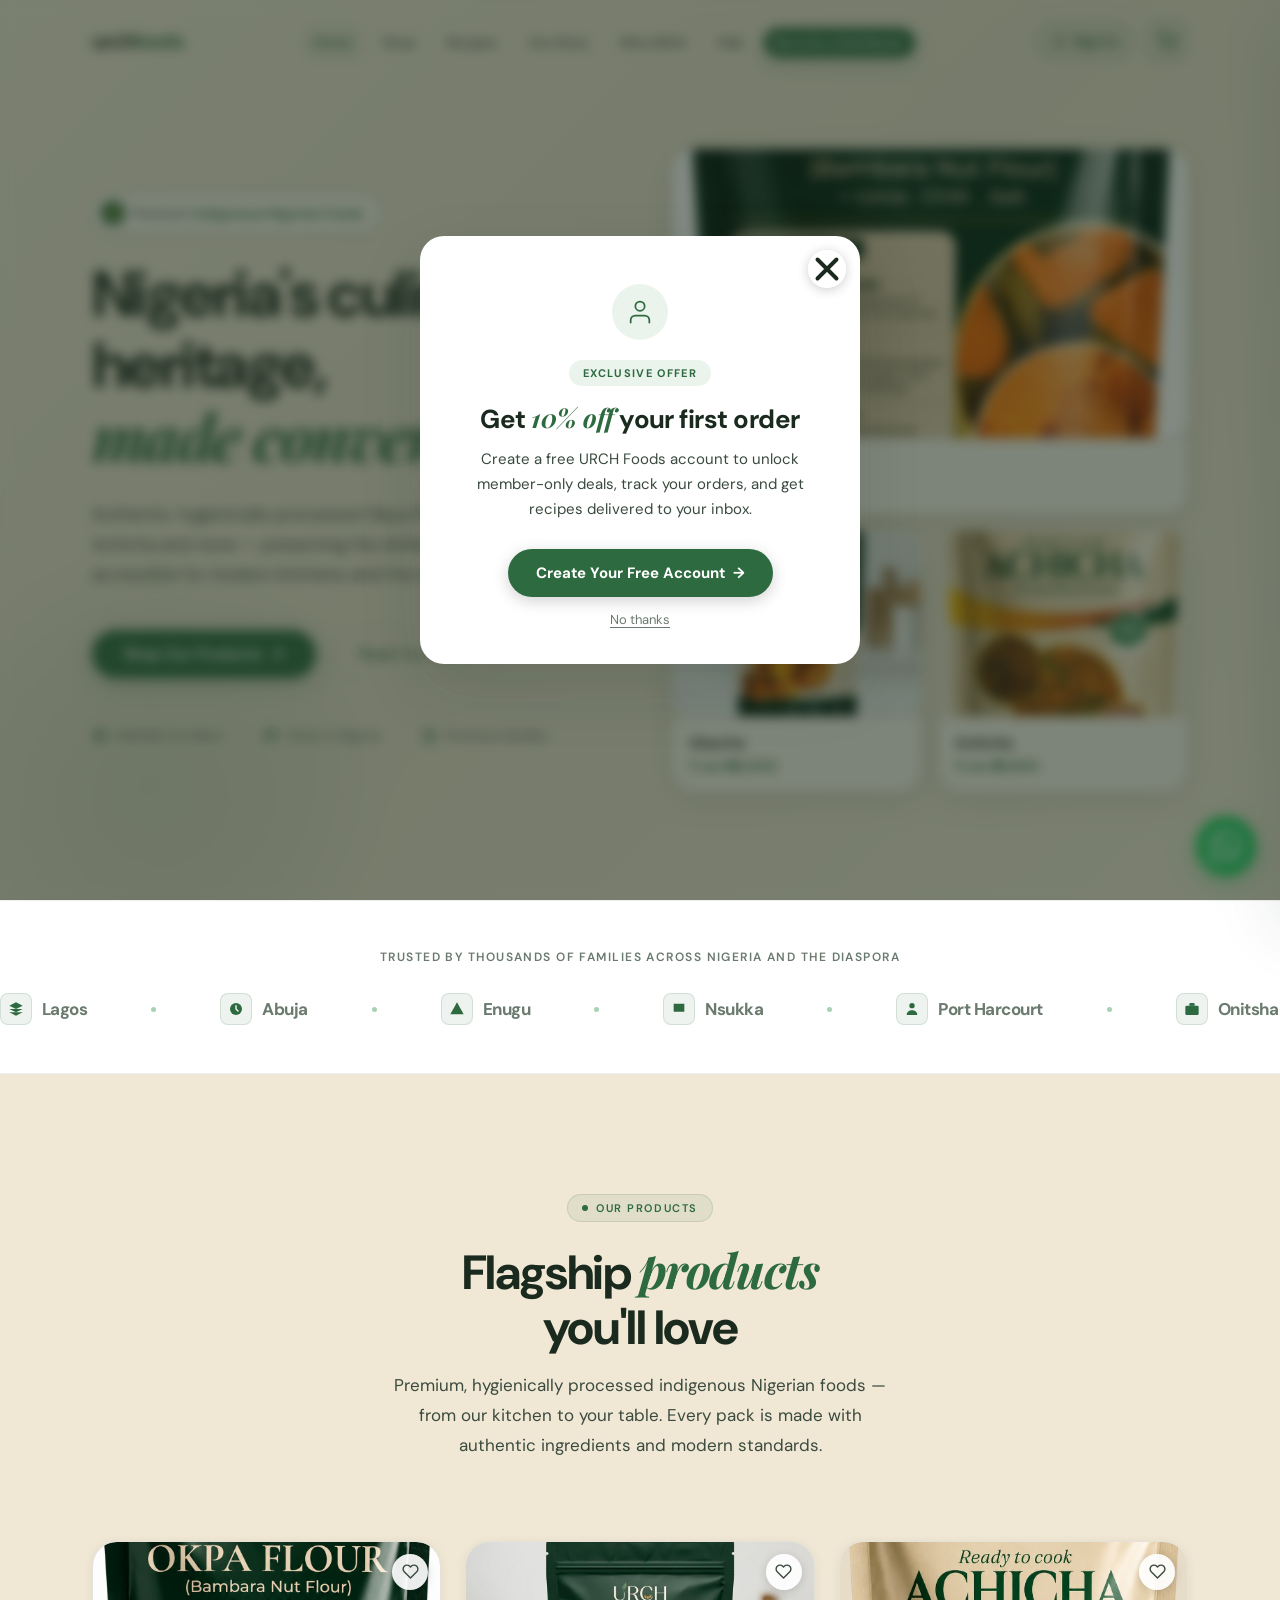
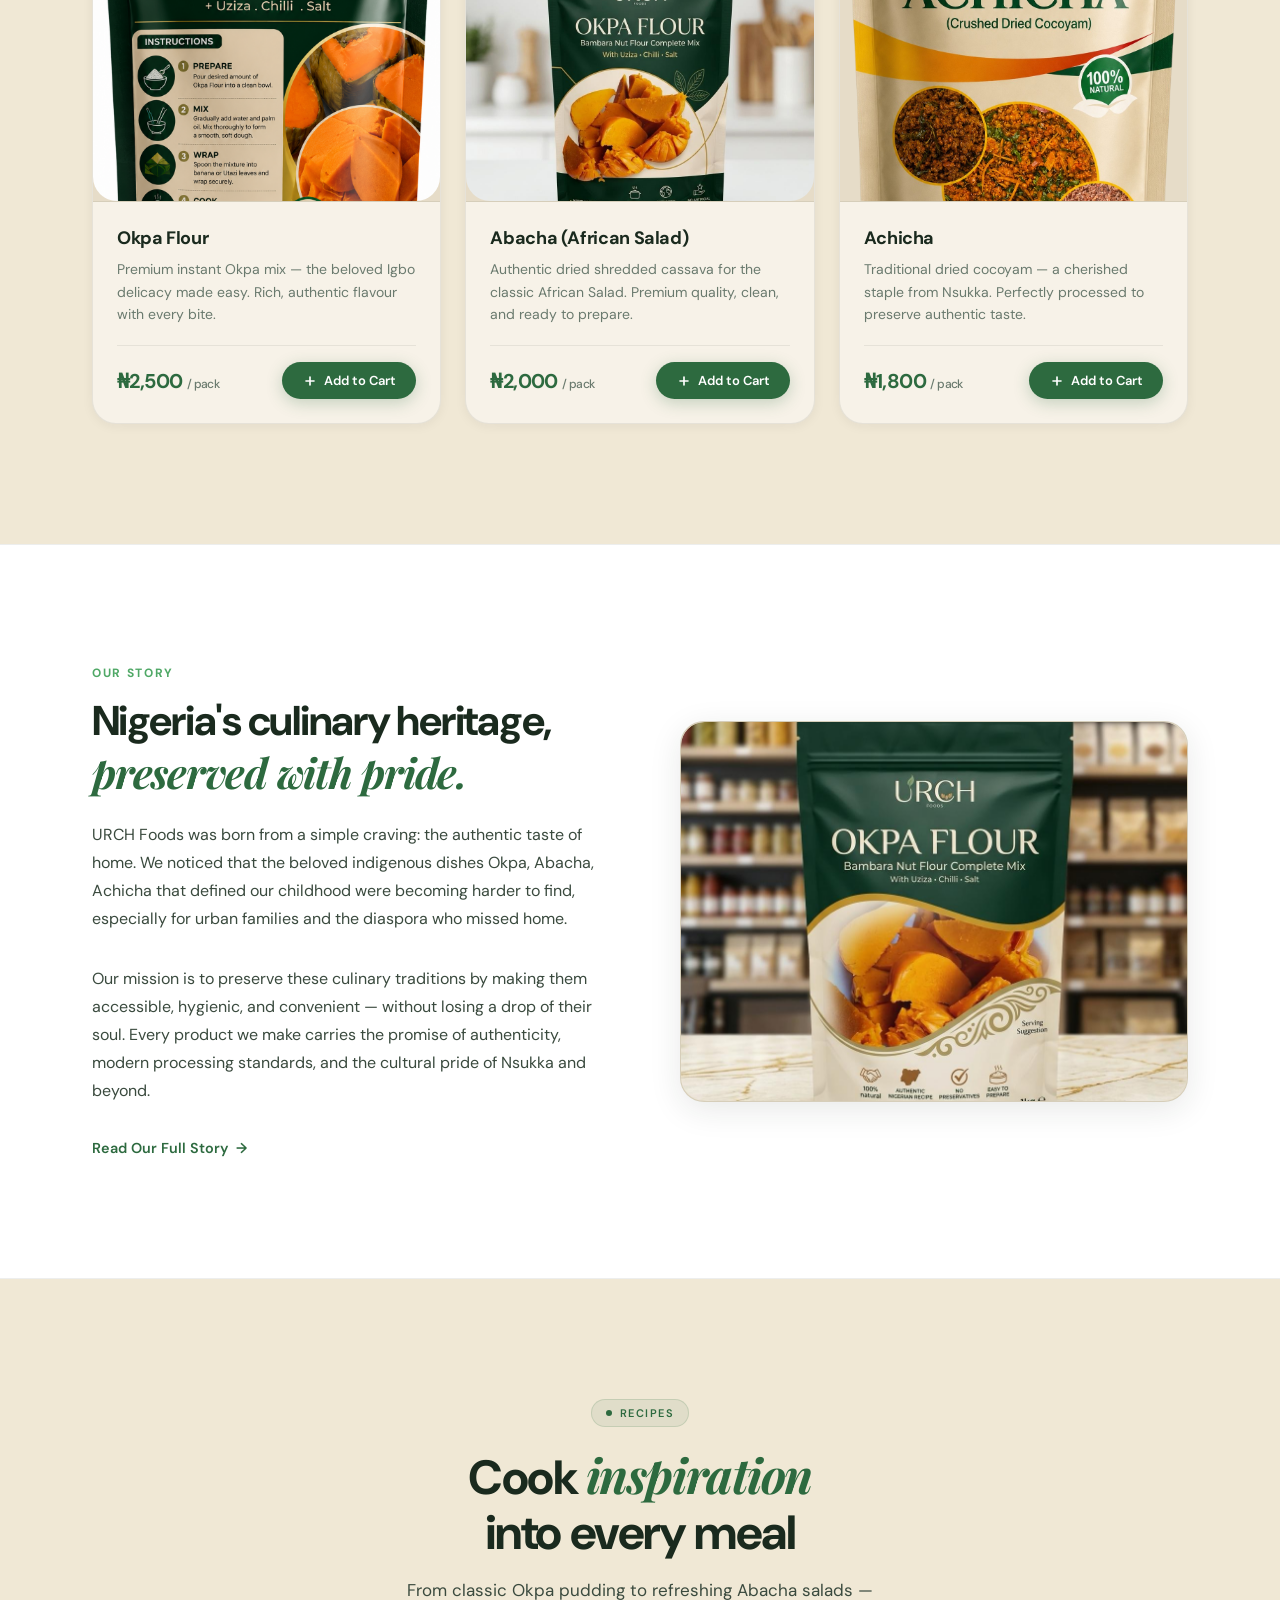
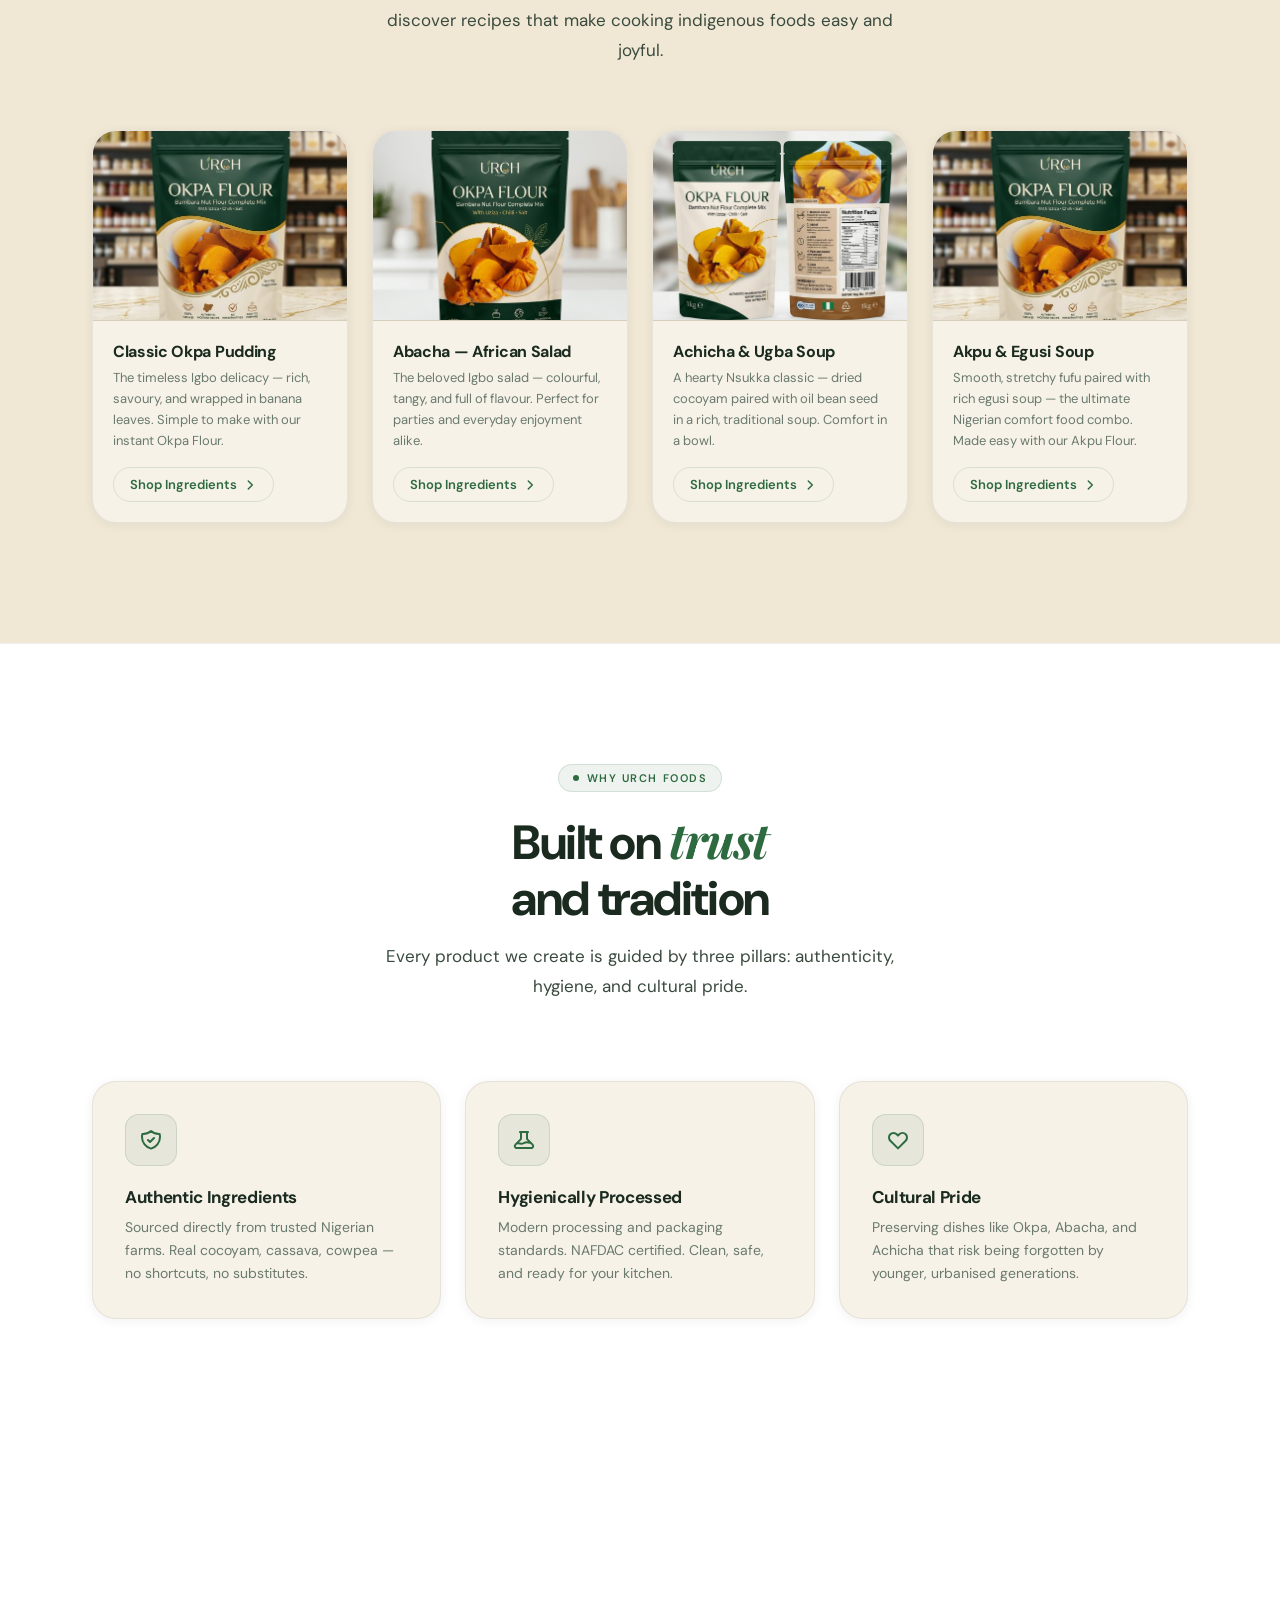
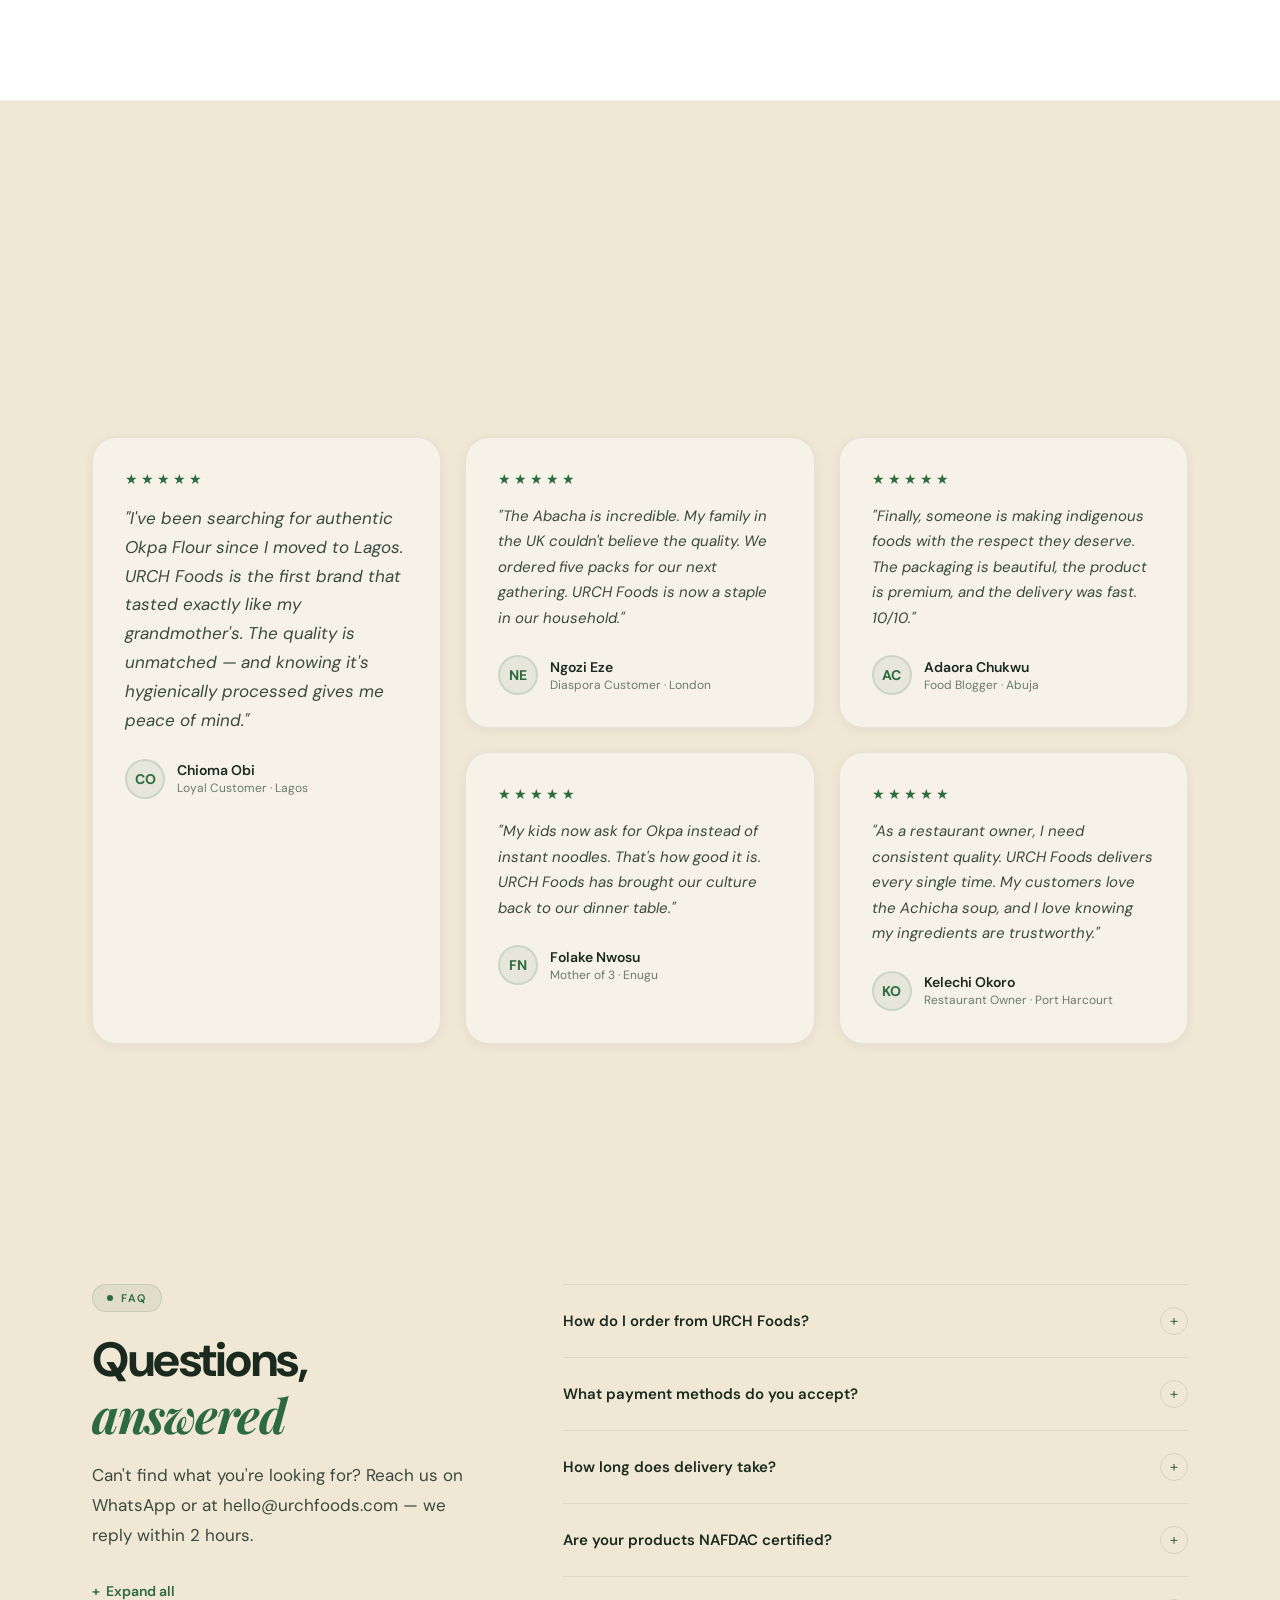
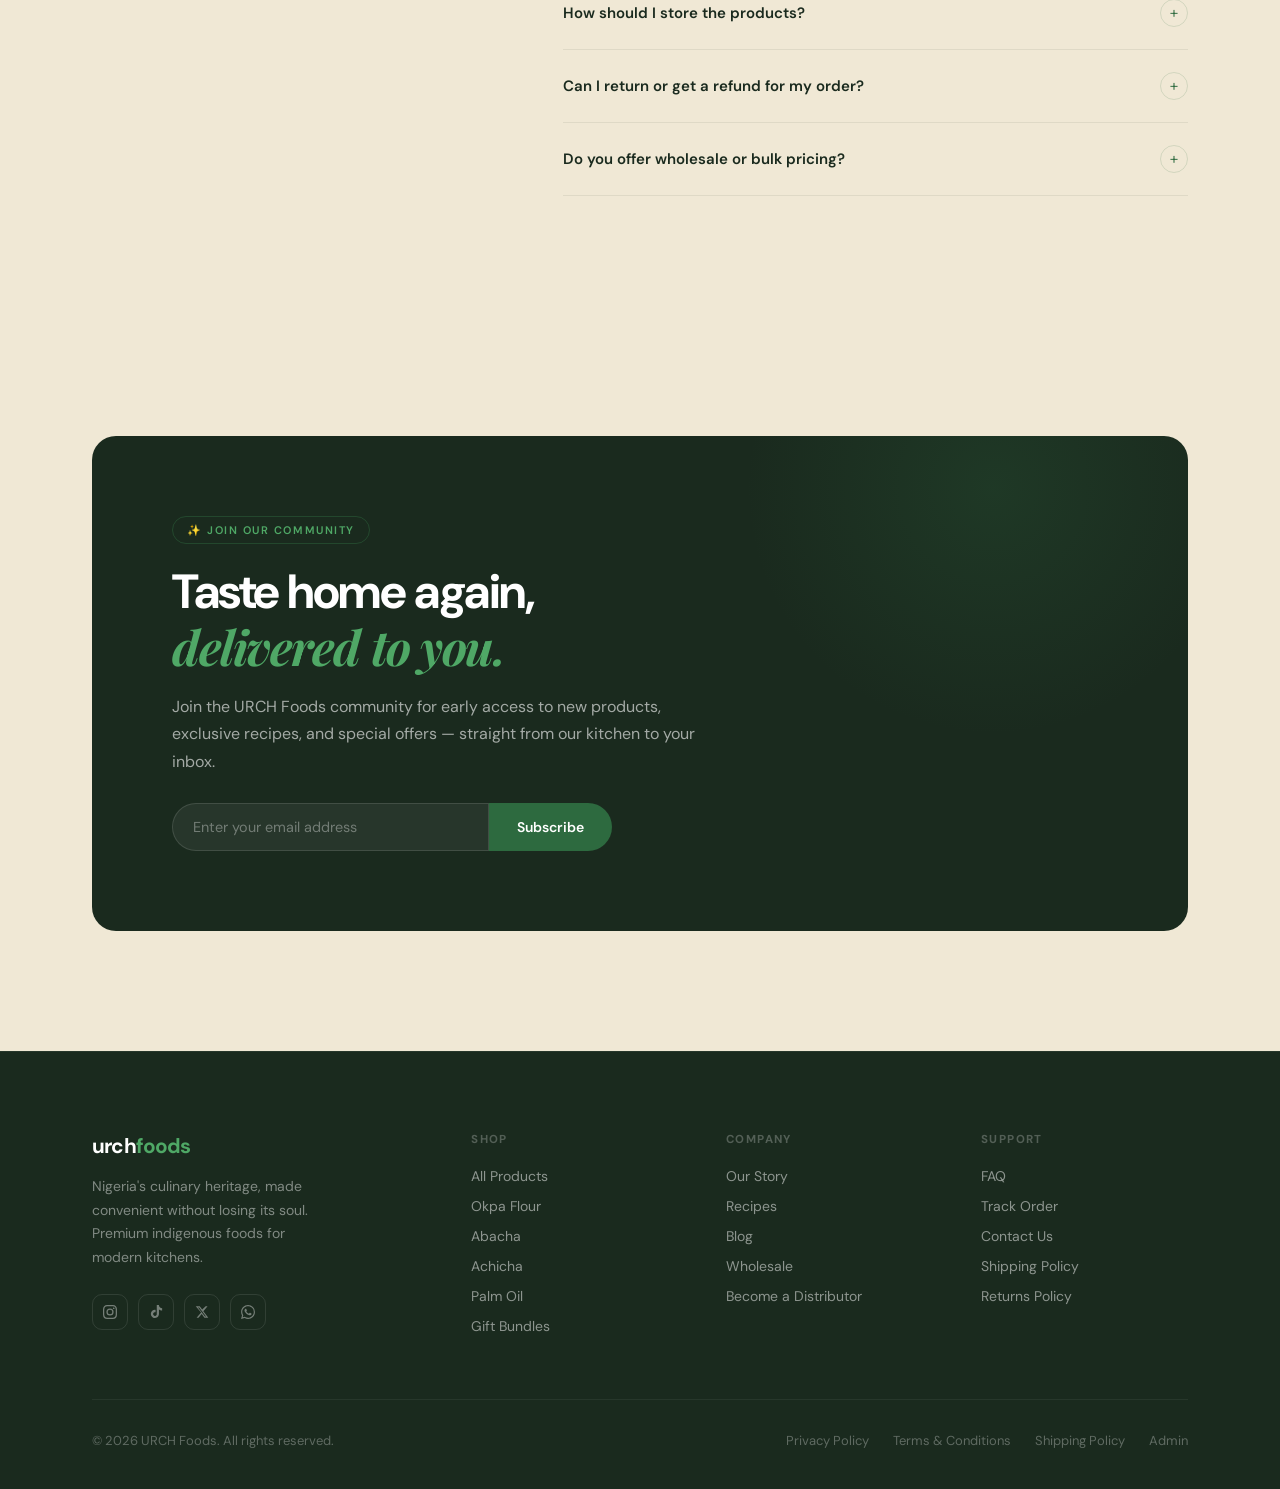
==== index.html @ a8b251fc "First Commit" ====
<!DOCTYPE html>
<html lang="en">
<head>
  <meta charset="UTF-8" />
  <meta name="viewport" content="width=device-width, initial-scale=1.0" />
  <title>URCH Foods — Authentic Indigenous Nigerian Foods</title>
  <meta name="description" content="Premium, hygienically processed indigenous Nigerian foods. Shop Okpa Flour, Abacha, Achicha, and more. Made in Nigeria, delivered to your door." />
  <link rel="preconnect" href="https://fonts.googleapis.com" />
  <link rel="preconnect" href="https://fonts.gstatic.com" crossorigin />
  <link href="https://fonts.googleapis.com/css2?family=DM+Sans:ital,opsz,wght@0,9..40,300;0,9..40,400;0,9..40,500;0,9..40,600;0,9..40,700;1,9..40,300&family=Playfair+Display:ital,wght@0,700;1,600&display=swap" rel="stylesheet" />
  <link rel="stylesheet" href="urch-foods.css" />
</head>
<body>

  <!-- ── MOBILE MENU ── -->
  <div class="mobile-menu" id="mobileMenu" role="dialog" aria-modal="true" aria-label="Navigation">
    <a href="index.html">Home</a>
    <a href="shop.html">Shop</a>
    <a href="recipes.html">Recipes</a>
    <a href="our-story.html">Our Story</a>
    <a href="why-urch.html">Why URCH</a>
    <a href="faq.html">FAQ</a>
    <a href="distributors.html">Become a Distributor</a>
    <a href="shop.html" class="mobile-cta btn-primary">Shop Now</a>
  </div>

  <!-- ── WELCOME POPUP (lead magnet — account creation) ── -->
  <div class="welcome-overlay" id="welcomePopup" hidden role="dialog" aria-modal="true" aria-hidden="true">
    <div class="welcome-modal">
      <button type="button" class="welcome-close" id="welcomeClose" aria-label="Close popup">
        <svg viewBox="0 0 24 24" fill="none" stroke="currentColor" stroke-width="2.5" stroke-linecap="round"><path d="M18 6L6 18M6 6l12 12"/></svg>
      </button>
      <div class="welcome-content">
        <div class="welcome-icon">
          <svg viewBox="0 0 24 24" fill="none" stroke="currentColor" stroke-width="1.5" stroke-linecap="round" stroke-linejoin="round"><path d="M20 21v-2a4 4 0 00-4-4H8a4 4 0 00-4 4v2"/><circle cx="12" cy="7" r="4"/></svg>
        </div>
        <span class="welcome-badge">Exclusive Offer</span>
        <h2 class="welcome-heading">Get <em>10% off</em> your first order</h2>
        <p class="welcome-sub">Create a free URCH Foods account to unlock member-only deals, track your orders, and get recipes delivered to your inbox.</p>
        <a href="login.html" class="welcome-cta-btn">Create Your Free Account <span class="link-arrow">&rarr;</span></a>
        <button type="button" class="welcome-dismiss" id="welcomeDismiss">No thanks</button>
      </div>
    </div>
  </div>

  <!-- ── 1. NAV ── -->
  <nav class="nav" id="mainNav" role="navigation" aria-label="Main navigation">
    <div class="nav-inner">
      <a href="#" class="nav-logo">urch<span>foods</span></a>
      <ul class="nav-links" role="list">
        <li><a href="index.html" class="active">Home</a></li>
        <li><a href="shop.html">Shop</a></li>
        <li><a href="recipes.html">Recipes</a></li>
        <li><a href="our-story.html">Our Story</a></li>
        <li><a href="why-urch.html">Why URCH</a></li>
        <li><a href="faq.html">FAQ</a></li>
        <li><a href="distributors.html" class="nav-distributor">Become a Distributor</a></li>
      </ul>
      <div class="nav-right">
        <a href="login.html" class="nav-signin" aria-label="Sign in to your account">
          <svg viewBox="0 0 24 24" fill="none" stroke="currentColor" stroke-width="2" stroke-linecap="round" stroke-linejoin="round"><circle cx="12" cy="8" r="4"/><path d="M4 21c0-4 3.6-7 8-7s8 3 8 7"/></svg>
          Sign in
        </a>
        <a href="shop.html" class="nav-cart" id="cartIcon" aria-label="Shopping cart">
          <svg viewBox="0 0 24 24" fill="none" stroke="currentColor" stroke-width="2" stroke-linecap="round" stroke-linejoin="round">
            <circle cx="9" cy="21" r="1"/><circle cx="20" cy="21" r="1"/>
            <path d="M1 1h4l2.68 13.39a2 2 0 002 1.61h9.72a2 2 0 002-1.61L23 6H6"/>
          </svg>
          <div class="cart-count" id="cartCount" style="display:none">0</div>
        </a>
        <button class="nav-hamburger" id="hamburger" aria-label="Toggle menu" aria-expanded="false">
          <span></span><span></span><span></span>
        </button>
      </div>
    </div>
  </nav>

  <!-- ── CART DRAWER ── -->
  <div class="cart-overlay" id="cartOverlay"></div>
  <aside class="cart-drawer" id="cartDrawer" role="dialog" aria-modal="true" aria-label="Shopping cart">
    <div class="cart-drawer-header">
      <div class="cart-drawer-title">
        Your Cart
        <span class="cart-drawer-badge" id="cartDrawerBadge">0</span>
      </div>
      <button type="button" class="cart-drawer-close" id="cartDrawerClose" aria-label="Close cart">
        <svg viewBox="0 0 24 24" fill="none" stroke="currentColor" stroke-width="2" stroke-linecap="round" stroke-linejoin="round"><path d="M18 6L6 18M6 6l12 12"/></svg>
      </button>
    </div>

    <div class="cart-drawer-empty" id="cartDrawerEmpty">
      <p>Your cart is empty.</p>
      <a href="shop.html" class="btn-start-shopping">Start Shopping</a>
    </div>

    <div class="cart-drawer-items" id="cartDrawerItems"></div>

    <div class="cart-drawer-footer" id="cartDrawerFooter">
      <div class="cart-drawer-summary">
        <div class="cart-drawer-total-row">
          <span>Subtotal</span>
          <span id="cartSubtotal">&#8358;0</span>
        </div>
        <p class="cart-drawer-note">Shipping &amp; delivery calculated at checkout.</p>
      </div>
      <button type="button" class="cart-drawer-checkout" id="cartCheckout" disabled>
        <span>Checkout</span>
        <span class="cart-drawer-checkout-total" id="cartCheckoutTotal">&#8358;0</span>
      </button>
    </div>
  </aside>

  <!-- ── 2. HERO ── -->
  <section class="hero">
    <div class="container">
      <div class="hero-inner">
        <div class="hero-content">
          <div class="hero-badge reveal">
            <div class="hero-badge-dot">&#10024;</div>
            <span>Premium <strong>Indigenous Nigerian Foods</strong></span>
          </div>
          <h1 class="hero-title reveal reveal-delay-1">
            Nigeria's culinary heritage,<br><em>made convenient.</em>
          </h1>
          <p class="hero-sub reveal reveal-delay-2">
            Authentic, hygienically processed Okpa Flour, Abacha, Achicha and more — preserving the dishes you love, made accessible for modern kitchens and the diaspora.
          </p>
          <div class="hero-actions reveal reveal-delay-3">
            <a href="shop.html" class="btn-primary-lg">
              Shop Our Products
              <span class="btn-arrow">&rarr;</span>
            </a>
            <a href="#story" class="btn-outline-lg">
              Read Our Story
            </a>
          </div>
          <div class="hero-trust reveal reveal-delay-4">
            <div class="trust-item">
              <svg width="16" height="16" fill="none" viewBox="0 0 24 24" stroke="currentColor" stroke-width="2.5"><path stroke-linecap="round" stroke-linejoin="round" d="M9 12l2 2 4-4m5.618-4.016A11.955 11.955 0 0112 2.944a11.955 11.955 0 01-8.618 3.04A12.02 12.02 0 003 9c0 5.591 3.824 10.29 9 11.622 5.176-1.332 9-6.03 9-11.622 0-1.042-.133-2.052-.382-3.016z"/></svg>
              NAFDAC Certified
            </div>
            <div class="trust-divider"></div>
            <div class="trust-item">
              <svg width="16" height="16" fill="none" viewBox="0 0 24 24" stroke="currentColor" stroke-width="2.5"><path stroke-linecap="round" stroke-linejoin="round" d="M3 21v-4m0 0V5a2 2 0 012-2h6.5l1 1H21l-3 6 3 6h-8.5l-1-1H5a2 2 0 00-2 2z"/></svg>
              Made in Nigeria
            </div>
            <div class="trust-divider"></div>
            <div class="trust-item">
              <svg width="16" height="16" fill="none" viewBox="0 0 24 24" stroke="currentColor" stroke-width="2.5"><path stroke-linecap="round" stroke-linejoin="round" d="M12 8v4l3 3m6-3a9 9 0 11-18 0 9 9 0 0118 0z"/></svg>
              Premium Quality
            </div>
          </div>
        </div>
        <div class="hero-visual reveal reveal-delay-2">
          <div class="hero-showcase">
            <div class="showcase-card">
              <div class="showcase-img">
                <div class="showcase-img-placeholder">
                  <img src="images/Products/OkpaFlower.png" alt="Okpa Flour" />
                </div>
              </div>
              <div class="showcase-info">
                <div class="showcase-name">Okpa Flour</div>
                <div class="showcase-price">From &#8358;2,500</div>
              </div>
            </div>
            <div class="showcase-card">
              <div class="showcase-img">
                <div class="showcase-img-placeholder">
                  <img src="images/product-02.jpg" alt="Abacha" />
                </div>
              </div>
              <div class="showcase-info">
                <div class="showcase-name">Abacha</div>
                <div class="showcase-price">From &#8358;2,000</div>
              </div>
            </div>
            <div class="showcase-card">
              <div class="showcase-img">
                <div class="showcase-img-placeholder">
                  <img src="images/Products/Achicha.png" alt="Achicha" />
                </div>
              </div>
              <div class="showcase-info">
                <div class="showcase-name">Achicha</div>
                <div class="showcase-price">From &#8358;1,800</div>
              </div>
            </div>
          </div>

        </div>
      </div>
    </div>
  </section>

  <!-- ── 3. TRUST STRIP ── -->
  <div class="trust-strip">
    <div class="trust-strip-label">Trusted by thousands of families across Nigeria and the diaspora</div>
    <div class="trust-strip-track-wrap">
      <div class="trust-strip-track">
        <div class="trust-strip-item"><div class="trust-strip-item-icon"><svg width="16" height="16" viewBox="0 0 24 24" fill="var(--accent)"><path d="M12 2L2 7l10 5 10-5-10-5zM2 17l10 5 10-5M2 12l10 5 10-5"/></svg></div>Lagos</div>
        <div class="trust-strip-dot"></div>
        <div class="trust-strip-item"><div class="trust-strip-item-icon"><svg width="16" height="16" viewBox="0 0 24 24" fill="var(--accent)"><circle cx="12" cy="12" r="9"/><path d="M12 7v5l3 3" stroke="#fff" stroke-width="2" stroke-linecap="round"/></svg></div>Abuja</div>
        <div class="trust-strip-dot"></div>
        <div class="trust-strip-item"><div class="trust-strip-item-icon"><svg width="16" height="16" viewBox="0 0 24 24" fill="var(--accent)"><polygon points="12,2 22,20 2,20"/></svg></div>Enugu</div>
        <div class="trust-strip-dot"></div>
        <div class="trust-strip-item"><div class="trust-strip-item-icon"><svg width="16" height="16" viewBox="0 0 24 24" fill="var(--accent)"><path d="M4 4h16v12H4z M8 20h8"/></svg></div>Nsukka</div>
        <div class="trust-strip-dot"></div>
        <div class="trust-strip-item"><div class="trust-strip-item-icon"><svg width="16" height="16" viewBox="0 0 24 24" fill="var(--accent)"><circle cx="12" cy="7" r="4"/><path d="M4 21c0-4 3.6-7 8-7s8 3 8 7"/></svg></div>Port Harcourt</div>
        <div class="trust-strip-dot"></div>
        <div class="trust-strip-item"><div class="trust-strip-item-icon"><svg width="16" height="16" viewBox="0 0 24 24" fill="var(--accent)"><rect x="2" y="7" width="20" height="14" rx="2"/><path d="M16 7V5a2 2 0 00-2-2h-4a2 2 0 00-2 2v2"/></svg></div>Onitsha</div>
        <div class="trust-strip-dot"></div>
        <div class="trust-strip-item"><div class="trust-strip-item-icon"><svg width="16" height="16" viewBox="0 0 24 24" fill="var(--accent)"><rect x="3" y="3" width="7" height="7" rx="1"/><rect x="14" y="3" width="7" height="7" rx="1"/><rect x="3" y="14" width="7" height="7" rx="1"/><rect x="14" y="14" width="7" height="7" rx="1"/></svg></div>Aba</div>
        <div class="trust-strip-dot"></div>
        <div class="trust-strip-item"><div class="trust-strip-item-icon"><svg width="16" height="16" viewBox="0 0 24 24" fill="var(--accent)"><path d="M22 12h-4l-3 9L9 3l-3 9H2"/></svg></div>Ibadan</div>
        <div class="trust-strip-dot"></div>
        <!-- Duplicate for seamless loop -->
        <div class="trust-strip-item"><div class="trust-strip-item-icon"><svg width="16" height="16" viewBox="0 0 24 24" fill="var(--accent)"><path d="M12 2L2 7l10 5 10-5-10-5zM2 17l10 5 10-5M2 12l10 5 10-5"/></svg></div>Lagos</div>
        <div class="trust-strip-dot"></div>
        <div class="trust-strip-item"><div class="trust-strip-item-icon"><svg width="16" height="16" viewBox="0 0 24 24" fill="var(--accent)"><circle cx="12" cy="12" r="9"/><path d="M12 7v5l3 3" stroke="#fff" stroke-width="2" stroke-linecap="round"/></svg></div>Abuja</div>
        <div class="trust-strip-dot"></div>
        <div class="trust-strip-item"><div class="trust-strip-item-icon"><svg width="16" height="16" viewBox="0 0 24 24" fill="var(--accent)"><polygon points="12,2 22,20 2,20"/></svg></div>Enugu</div>
        <div class="trust-strip-dot"></div>
        <div class="trust-strip-item"><div class="trust-strip-item-icon"><svg width="16" height="16" viewBox="0 0 24 24" fill="var(--accent)"><path d="M4 4h16v12H4z M8 20h8"/></svg></div>Nsukka</div>
        <div class="trust-strip-dot"></div>
        <div class="trust-strip-item"><div class="trust-strip-item-icon"><svg width="16" height="16" viewBox="0 0 24 24" fill="var(--accent)"><circle cx="12" cy="7" r="4"/><path d="M4 21c0-4 3.6-7 8-7s8 3 8 7"/></svg></div>Port Harcourt</div>
        <div class="trust-strip-dot"></div>
        <div class="trust-strip-item"><div class="trust-strip-item-icon"><svg width="16" height="16" viewBox="0 0 24 24" fill="var(--accent)"><rect x="2" y="7" width="20" height="14" rx="2"/><path d="M16 7V5a2 2 0 00-2-2h-4a2 2 0 00-2 2v2"/></svg></div>Onitsha</div>
        <div class="trust-strip-dot"></div>
        <div class="trust-strip-item"><div class="trust-strip-item-icon"><svg width="16" height="16" viewBox="0 0 24 24" fill="var(--accent)"><rect x="3" y="3" width="7" height="7" rx="1"/><rect x="14" y="3" width="7" height="7" rx="1"/><rect x="3" y="14" width="7" height="7" rx="1"/><rect x="14" y="14" width="7" height="7" rx="1"/></svg></div>Aba</div>
        <div class="trust-strip-dot"></div>
        <div class="trust-strip-item"><div class="trust-strip-item-icon"><svg width="16" height="16" viewBox="0 0 24 24" fill="var(--accent)"><path d="M22 12h-4l-3 9L9 3l-3 9H2"/></svg></div>Ibadan</div>
        <div class="trust-strip-dot"></div>
      </div>
    </div>
  </div>

  <!-- ── 4. FLAGSHIP PRODUCTS ── -->
  <section class="products-section" id="shop">
    <div class="container">
      <div class="products-header">
        <div class="section-label reveal">Our Products</div>
        <h2 class="section-title reveal reveal-delay-1">Flagship <em>products</em><br>you'll love</h2>
        <p class="section-sub reveal reveal-delay-2">Premium, hygienically processed indigenous Nigerian foods — from our kitchen to your table. Every pack is made with authentic ingredients and modern standards.</p>
      </div>
      <div class="products-grid" id="homeProductsGrid"></div>
    </div>
  </section>

  <!-- ── 5. OUR STORY TEASER ── -->
  <section class="story-section" id="story">
    <div class="container">
      <div class="story-inner">
        <div class="story-content reveal">
          <div class="story-number">Our Story</div>
          <h2 class="story-title">Nigeria's culinary heritage,<br><em>preserved with pride.</em></h2>
          <p class="story-desc">
            URCH Foods was born from a simple craving: the authentic taste of home. We noticed that the beloved indigenous dishes Okpa, Abacha, Achicha that defined our childhood were becoming harder to find, especially for urban families and the diaspora who missed home.
          </p>
          <p class="story-desc">
            Our mission is to preserve these culinary traditions by making them accessible, hygienic, and convenient — without losing a drop of their soul. Every product we make carries the promise of authenticity, modern processing standards, and the cultural pride of Nsukka and beyond.
          </p>
          <a href="#story" class="btn-text-link reveal reveal-delay-1">
            Read Our Full Story
            <span class="link-arrow">&rarr;</span>
          </a>
        </div>
        <div class="story-visual reveal reveal-delay-1">
          <div class="story-visual-placeholder"><img src="images/product-01.jpg" alt="Our Story — Founder Image" /></div>
        </div>
      </div>
    </div>
  </section>

  <!-- ── 6. RECIPES HIGHLIGHT ── -->
  <section class="recipes-section" id="recipes">
    <div class="container">
      <div class="recipes-header">
        <div class="section-label reveal">Recipes</div>
        <h2 class="section-title reveal reveal-delay-1">Cook <em>inspiration</em><br>into every meal</h2>
        <p class="section-sub reveal reveal-delay-2">From classic Okpa pudding to refreshing Abacha salads — discover recipes that make cooking indigenous foods easy and joyful.</p>
      </div>
      <div class="recipes-grid">

        <div class="recipe-card reveal">
          <div class="recipe-img">
            <div class="recipe-img-placeholder"><img src="images/product-01.jpg" alt="Classic Okpa Pudding" /></div>
          </div>
          <div class="recipe-body">
            <h3 class="recipe-name">Classic Okpa Pudding</h3>
            <p class="recipe-desc">The timeless Igbo delicacy — rich, savoury, and wrapped in banana leaves. Simple to make with our instant Okpa Flour.</p>
            <a href="#" class="btn-shop-ingredients">
              Shop Ingredients
              <svg viewBox="0 0 24 24" fill="none" stroke="currentColor" stroke-width="2.5"><path stroke-linecap="round" stroke-linejoin="round" d="M9 5l7 7-7 7"/></svg>
            </a>
          </div>
        </div>

        <div class="recipe-card reveal reveal-delay-1">
          <div class="recipe-img">
            <div class="recipe-img-placeholder"><img src="images/product-02.jpg" alt="Abacha (African Salad)" /></div>
          </div>
          <div class="recipe-body">
            <h3 class="recipe-name">Abacha — African Salad</h3>
            <p class="recipe-desc">The beloved Igbo salad — colourful, tangy, and full of flavour. Perfect for parties and everyday enjoyment alike.</p>
            <a href="#" class="btn-shop-ingredients">
              Shop Ingredients
              <svg viewBox="0 0 24 24" fill="none" stroke="currentColor" stroke-width="2.5"><path stroke-linecap="round" stroke-linejoin="round" d="M9 5l7 7-7 7"/></svg>
            </a>
          </div>
        </div>

        <div class="recipe-card reveal reveal-delay-2">
          <div class="recipe-img">
            <div class="recipe-img-placeholder"><img src="images/product-03.jpg" alt="Achicha & Ugba Soup" /></div>
          </div>
          <div class="recipe-body">
            <h3 class="recipe-name">Achicha &amp; Ugba Soup</h3>
            <p class="recipe-desc">A hearty Nsukka classic — dried cocoyam paired with oil bean seed in a rich, traditional soup. Comfort in a bowl.</p>
            <a href="#" class="btn-shop-ingredients">
              Shop Ingredients
              <svg viewBox="0 0 24 24" fill="none" stroke="currentColor" stroke-width="2.5"><path stroke-linecap="round" stroke-linejoin="round" d="M9 5l7 7-7 7"/></svg>
            </a>
          </div>
        </div>

        <div class="recipe-card reveal reveal-delay-3">
          <div class="recipe-img">
            <div class="recipe-img-placeholder"><img src="images/product-01.jpg" alt="Fufu & Egusi Soup" /></div>
          </div>
          <div class="recipe-body">
            <h3 class="recipe-name">Akpu &amp; Egusi Soup</h3>
            <p class="recipe-desc">Smooth, stretchy fufu paired with rich egusi soup — the ultimate Nigerian comfort food combo. Made easy with our Akpu Flour.</p>
            <a href="#" class="btn-shop-ingredients">
              Shop Ingredients
              <svg viewBox="0 0 24 24" fill="none" stroke="currentColor" stroke-width="2.5"><path stroke-linecap="round" stroke-linejoin="round" d="M9 5l7 7-7 7"/></svg>
            </a>
          </div>
        </div>

      </div>
    </div>
  </section>

  <!-- ── 7. WHY URCH ── -->
  <section class="why-section" id="why">
    <div class="container">
      <div class="why-header">
        <div class="section-label reveal">Why URCH Foods</div>
        <h2 class="section-title reveal reveal-delay-1">Built on <em>trust</em><br>and tradition</h2>
        <p class="section-sub reveal reveal-delay-2">Every product we create is guided by three pillars: authenticity, hygiene, and cultural pride.</p>
      </div>
      <div class="why-grid">

        <div class="why-card reveal">
          <div class="why-icon">
            <svg viewBox="0 0 24 24" fill="none" stroke="currentColor" stroke-width="2"><path stroke-linecap="round" stroke-linejoin="round" d="M9 12l2 2 4-4m5.618-4.016A11.955 11.955 0 0112 2.944a11.955 11.955 0 01-8.618 3.04A12.02 12.02 0 003 9c0 5.591 3.824 10.29 9 11.622 5.176-1.332 9-6.03 9-11.622 0-1.042-.133-2.052-.382-3.016z"/></svg>
          </div>
          <h3 class="why-title">Authentic Ingredients</h3>
          <p class="why-desc">Sourced directly from trusted Nigerian farms. Real cocoyam, cassava, cowpea — no shortcuts, no substitutes.</p>
        </div>

        <div class="why-card reveal reveal-delay-1">
          <div class="why-icon">
            <svg viewBox="0 0 24 24" fill="none" stroke="currentColor" stroke-width="2"><path stroke-linecap="round" stroke-linejoin="round" d="M19.428 15.428a2 2 0 00-1.022-.547l-2.387-.477a6 6 0 00-3.86.517l-.318.158a6 6 0 01-3.86.517L6.05 15.21a2 2 0 00-1.806.547M8 4h8l-1 1v5.172a2 2 0 00.586 1.414l5 5c1.26 1.26.367 3.414-1.415 3.414H4.828c-1.782 0-2.674-2.154-1.414-3.414l5-5A2 2 0 009 10.172V5L8 4z"/></svg>
          </div>
          <h3 class="why-title">Hygienically Processed</h3>
          <p class="why-desc">Modern processing and packaging standards. NAFDAC certified. Clean, safe, and ready for your kitchen.</p>
        </div>

        <div class="why-card reveal reveal-delay-2">
          <div class="why-icon">
            <svg viewBox="0 0 24 24" fill="none" stroke="currentColor" stroke-width="2"><path stroke-linecap="round" stroke-linejoin="round" d="M4.318 6.318a4.5 4.5 0 000 6.364L12 20.364l7.682-7.682a4.5 4.5 0 00-6.364-6.364L12 7.636l-1.318-1.318a4.5 4.5 0 00-6.364 0z"/></svg>
          </div>
          <h3 class="why-title">Cultural Pride</h3>
          <p class="why-desc">Preserving dishes like Okpa, Abacha, and Achicha that risk being forgotten by younger, urbanised generations.</p>
        </div>

        <div class="why-card reveal">
          <div class="why-icon">
            <svg viewBox="0 0 24 24" fill="none" stroke="currentColor" stroke-width="2"><path stroke-linecap="round" stroke-linejoin="round" d="M5 3v4M3 5h4M6 17v4m-2-2h4m5-16l2.286 6.857L21 12l-5.714 2.143L13 21l-2.286-6.857L5 12l5.714-2.143L13 3z"/></svg>
          </div>
          <h3 class="why-title">Premium Quality</h3>
          <p class="why-desc">Consistent taste, texture, and freshness in every pack. Premium positioning for the modern, quality-conscious household.</p>
        </div>

        <div class="why-card reveal reveal-delay-1">
          <div class="why-icon">
            <svg viewBox="0 0 24 24" fill="none" stroke="currentColor" stroke-width="2"><path stroke-linecap="round" stroke-linejoin="round" d="M13 10V3L4 14h7v7l9-11h-7z"/></svg>
          </div>
          <h3 class="why-title">Fast Delivery</h3>
          <p class="why-desc">We deliver across Nigeria and to the diaspora. Your favourite foods, fresh and fast, wherever you are.</p>
        </div>

        <div class="why-card reveal reveal-delay-2">
          <div class="why-icon">
            <svg viewBox="0 0 24 24" fill="none" stroke="currentColor" stroke-width="2"><path stroke-linecap="round" stroke-linejoin="round" d="M17 20h5v-2a3 3 0 00-5.356-1.857M17 20H7m10 0v-2c0-.656-.126-1.283-.356-1.857M7 20H2v-2a3 3 0 015.356-1.857M7 20v-2c0-.656.126-1.283.356-1.857m0 0a5.002 5.002 0 019.288 0M15 7a3 3 0 11-6 0 3 3 0 016 0z"/></svg>
          </div>
          <h3 class="why-title">Customer Satisfaction</h3>
          <p class="why-desc">Your satisfaction is our priority. Responsive support via WhatsApp, email, and phone. We're here for you.</p>
        </div>

      </div>
    </div>
  </section>

  <!-- ── 8. TESTIMONIALS ── -->
  <section class="testimonials-section" id="testimonials">
    <div class="container">
      <div class="testimonials-header">
        <div class="section-label reveal">Customer Stories</div>
        <h2 class="section-title reveal reveal-delay-1">Families that <em>love</em> URCH Foods</h2>
        <p class="section-sub reveal reveal-delay-2">Real stories from real customers who've tasted the difference.</p>
      </div>
      <div class="testimonials-grid">
        <div class="testimonial-card tall reveal">
          <div class="testimonial-stars"><span>&#9733;</span><span>&#9733;</span><span>&#9733;</span><span>&#9733;</span><span>&#9733;</span></div>
          <p class="testimonial-quote">"I've been searching for authentic Okpa Flour since I moved to Lagos. URCH Foods is the first brand that tasted exactly like my grandmother's. The quality is unmatched — and knowing it's hygienically processed gives me peace of mind."</p>
          <div class="testimonial-author">
            <div class="author-avatar">CO</div>
            <div>
              <div class="author-name">Chioma Obi</div>
              <div class="author-role">Loyal Customer · Lagos</div>
            </div>
          </div>
        </div>
        <div class="testimonial-card reveal reveal-delay-1">
          <div class="testimonial-stars"><span>&#9733;</span><span>&#9733;</span><span>&#9733;</span><span>&#9733;</span><span>&#9733;</span></div>
          <p class="testimonial-quote">"The Abacha is incredible. My family in the UK couldn't believe the quality. We ordered five packs for our next gathering. URCH Foods is now a staple in our household."</p>
          <div class="testimonial-author">
            <div class="author-avatar">NE</div>
            <div>
              <div class="author-name">Ngozi Eze</div>
              <div class="author-role">Diaspora Customer · London</div>
            </div>
          </div>
        </div>
        <div class="testimonial-card reveal reveal-delay-2">
          <div class="testimonial-stars"><span>&#9733;</span><span>&#9733;</span><span>&#9733;</span><span>&#9733;</span><span>&#9733;</span></div>
          <p class="testimonial-quote">"Finally, someone is making indigenous foods with the respect they deserve. The packaging is beautiful, the product is premium, and the delivery was fast. 10/10."</p>
          <div class="testimonial-author">
            <div class="author-avatar">AC</div>
            <div>
              <div class="author-name">Adaora Chukwu</div>
              <div class="author-role">Food Blogger · Abuja</div>
            </div>
          </div>
        </div>
        <div class="testimonial-card reveal reveal-delay-1">
          <div class="testimonial-stars"><span>&#9733;</span><span>&#9733;</span><span>&#9733;</span><span>&#9733;</span><span>&#9733;</span></div>
          <p class="testimonial-quote">"My kids now ask for Okpa instead of instant noodles. That's how good it is. URCH Foods has brought our culture back to our dinner table."</p>
          <div class="testimonial-author">
            <div class="author-avatar">FN</div>
            <div>
              <div class="author-name">Folake Nwosu</div>
              <div class="author-role">Mother of 3 · Enugu</div>
            </div>
          </div>
        </div>
        <div class="testimonial-card reveal reveal-delay-2">
          <div class="testimonial-stars"><span>&#9733;</span><span>&#9733;</span><span>&#9733;</span><span>&#9733;</span><span>&#9733;</span></div>
          <p class="testimonial-quote">"As a restaurant owner, I need consistent quality. URCH Foods delivers every single time. My customers love the Achicha soup, and I love knowing my ingredients are trustworthy."</p>
          <div class="testimonial-author">
            <div class="author-avatar">KO</div>
            <div>
              <div class="author-name">Kelechi Okoro</div>
              <div class="author-role">Restaurant Owner · Port Harcourt</div>
            </div>
          </div>
        </div>
      </div>
    </div>
  </section>

  <!-- ── 9. FAQ ── -->
  <section class="faq-section" id="faq">
    <div class="container">
      <div class="faq-inner">
        <div class="faq-sidebar reveal">
          <div class="section-label">FAQ</div>
          <h2 class="section-title">Questions,<br><em>answered</em></h2>
          <p class="section-sub">Can't find what you're looking for? Reach us on WhatsApp or at hello@urchfoods.com — we reply within 2 hours.</p>
          <button class="faq-toggle-all" id="faqToggleAll">
            <span id="faqToggleIcon">+</span> Expand all</button>
        </div>
        <div class="faq-list reveal reveal-delay-1" id="faqList">
          <div class="faq-item">
            <div class="faq-question" tabindex="0" role="button" aria-expanded="false">
              How do I order from URCH Foods?
              <div class="faq-icon">+</div>
            </div>
            <div class="faq-answer"><div class="faq-answer-inner">Simply browse our products, add items to your cart, and proceed to checkout. You can pay via card, bank transfer, or USSD. We deliver across Nigeria and to select diaspora locations.</div></div>
          </div>
          <div class="faq-item">
            <div class="faq-question" tabindex="0" role="button" aria-expanded="false">
              What payment methods do you accept?
              <div class="faq-icon">+</div>
            </div>
            <div class="faq-answer"><div class="faq-answer-inner">We accept all major debit/credit cards, bank transfers, and USSD payments through our secure Paystack and Flutterwave integration. Your payment details are always encrypted and secure.</div></div>
          </div>
          <div class="faq-item">
            <div class="faq-question" tabindex="0" role="button" aria-expanded="false">
              How long does delivery take?
              <div class="faq-icon">+</div>
            </div>
            <div class="faq-answer"><div class="faq-answer-inner">Within Lagos and Abuja, delivery typically takes 1-3 business days. For other Nigerian cities, expect 3-5 business days. Diaspora deliveries vary by location — check our Shipping Policy for details.</div></div>
          </div>
          <div class="faq-item">
            <div class="faq-question" tabindex="0" role="button" aria-expanded="false">
              Are your products NAFDAC certified?
              <div class="faq-icon">+</div>
            </div>
            <div class="faq-answer"><div class="faq-answer-inner">Yes. All URCH Foods products are NAFDAC certified and processed in compliance with Nigerian food safety standards. Our facility follows strict hygiene protocols to ensure every pack meets the highest quality standards.</div></div>
          </div>
          <div class="faq-item">
            <div class="faq-question" tabindex="0" role="button" aria-expanded="false">
              How should I store the products?
              <div class="faq-icon">+</div>
            </div>
            <div class="faq-answer"><div class="faq-answer-inner">Store in a cool, dry place away from direct sunlight. Once opened, transfer to an airtight container and use within the recommended timeframe on the packaging. Our products have a generous shelf life when stored properly.</div></div>
          </div>
          <div class="faq-item">
            <div class="faq-question" tabindex="0" role="button" aria-expanded="false">
              Can I return or get a refund for my order?
              <div class="faq-icon">+</div>
            </div>
            <div class="faq-answer"><div class="faq-answer-inner">Yes. If your order arrives damaged or doesn't meet your expectations, contact us within 48 hours of delivery and we'll arrange a replacement or full refund. Your satisfaction is our priority. See our Returns Policy for full details.</div></div>
          </div>
          <div class="faq-item">
            <div class="faq-question" tabindex="0" role="button" aria-expanded="false">
              Do you offer wholesale or bulk pricing?
              <div class="faq-icon">+</div>
            </div>
            <div class="faq-answer"><div class="faq-answer-inner">Yes! We offer competitive wholesale pricing for retailers, restaurants, hotels, and corporate buyers. Visit our Wholesale page or contact us directly for a custom quote and minimum order information.</div></div>
          </div>
        </div>
      </div>
    </div>
  </section>

  <!-- ── 10. CTA BANNER ── -->
  <section class="cta-section">
    <div class="container">
      <div class="cta-inner reveal">
        <div class="cta-content">
          <div class="cta-label">&#10024; Join Our Community</div>
          <h2 class="cta-title">Taste home again,<br><em>delivered to you.</em></h2>
          <p class="cta-sub">Join the URCH Foods community for early access to new products, exclusive recipes, and special offers — straight from our kitchen to your inbox.</p>
          <form class="cta-form" id="newsletterForm">
            <input type="email" class="cta-input" placeholder="Enter your email address" required />
            <button type="submit" class="cta-submit">Subscribe</button>
          </form>
        </div>
      </div>
    </div>
  </section>

  <!-- ── 11. FOOTER ── -->
  <footer class="footer">
    <div class="container">
      <div class="footer-grid">
        <div class="footer-brand">
          <a href="#" class="nav-logo">urch<span style="color:var(--accent-light)">foods</span></a>
          <p class="footer-brand-desc">Nigeria's culinary heritage, made convenient without losing its soul. Premium indigenous foods for modern kitchens.</p>
          <div class="footer-socials">
            <a href="#" class="social-btn" aria-label="Instagram">
              <svg width="14" height="14" viewBox="0 0 24 24" fill="currentColor"><path d="M12 2.163c3.204 0 3.584.012 4.85.07 3.252.148 4.771 1.691 4.919 4.919.058 1.265.069 1.645.069 4.849 0 3.205-.012 3.584-.069 4.849-.149 3.225-1.664 4.771-4.919 4.919-1.266.058-1.644.07-4.85.07-3.204 0-3.584-.012-4.849-.07-3.26-.149-4.771-1.699-4.919-4.92-.058-1.265-.07-1.644-.07-4.849 0-3.204.013-3.583.07-4.849.149-3.227 1.664-4.771 4.919-4.919 1.266-.057 1.645-.069 4.849-.069zM12 0C8.741 0 8.333.014 7.053.072 2.695.272.273 2.69.073 7.052.014 8.333 0 8.741 0 12c0 3.259.014 3.668.072 4.948.2 4.358 2.618 6.78 6.98 6.98C8.333 23.986 8.741 24 12 24c3.259 0 3.668-.014 4.948-.072 4.354-.2 6.782-2.618 6.979-6.98.059-1.28.073-1.689.073-4.948 0-3.259-.014-3.667-.072-4.947-.196-4.354-2.617-6.78-6.979-6.98C15.668.014 15.259 0 12 0zm0 5.838a6.162 6.162 0 100 12.324 6.162 6.162 0 000-12.324zM12 16a4 4 0 110-8 4 4 0 010 8zm6.406-11.845a1.44 1.44 0 100 2.881 1.44 1.44 0 000-2.881z"/></svg>
            </a>
            <a href="#" class="social-btn" aria-label="TikTok">
              <svg width="13" height="13" viewBox="0 0 24 24" fill="currentColor"><path d="M12.525.02c1.31-.02 2.61-.01 3.91-.02.08 1.53.63 3.09 1.75 4.17 1.12 1.11 2.7 1.62 4.24 1.79v4.03c-1.44-.05-2.89-.35-4.2-.97-.57-.26-1.1-.59-1.62-.93-.01 2.92.01 5.84-.02 8.75-.08 1.4-.54 2.79-1.35 3.94-1.31 1.92-3.58 3.17-5.91 3.21-1.43.08-2.86-.31-4.08-1.03-2.02-1.19-3.44-3.37-3.65-5.71-.02-.5-.03-1-.01-1.49.18-1.9 1.12-3.72 2.58-4.96 1.66-1.44 3.98-2.13 6.15-1.72.02 1.48-.04 2.96-.04 4.44-.99-.32-2.15-.23-3.02.37-.63.41-1.11 1.04-1.36 1.75-.21.51-.15 1.07-.14 1.61.24 1.64 1.82 3.02 3.5 2.87 1.12-.01 2.19-.66 2.77-1.61.19-.33.4-.67.41-1.06.1-1.79.06-3.57.07-5.36.01-4.03-.01-8.05.02-12.07z"/></svg>
            </a>
            <a href="#" class="social-btn" aria-label="Twitter / X">
              <svg width="14" height="14" viewBox="0 0 24 24" fill="currentColor"><path d="M18.244 2.25h3.308l-7.227 8.26 8.502 11.24H16.17l-4.714-6.231-5.401 6.231H2.744l7.73-8.835L1.254 2.25H8.08l4.253 5.622zm-1.161 17.52h1.833L7.084 4.126H5.117z"/></svg>
            </a>
            <a href="#" class="social-btn" aria-label="WhatsApp">
              <svg width="14" height="14" viewBox="0 0 24 24" fill="currentColor"><path d="M17.472 14.382c-.297-.149-1.758-.867-2.03-.967-.273-.099-.471-.148-.67.15-.197.297-.767.966-.94 1.164-.173.199-.347.223-.644.075-.297-.15-1.255-.463-2.39-1.475-.883-.788-1.48-1.761-1.653-2.059-.173-.297-.018-.458.13-.606.134-.133.298-.347.446-.52.149-.174.198-.298.298-.497.099-.198.05-.371-.025-.52-.075-.149-.669-1.612-.916-2.207-.242-.579-.487-.5-.669-.51-.173-.008-.371-.01-.57-.01-.198 0-.52.074-.792.372-.272.297-1.04 1.016-1.04 2.479 0 1.462 1.065 2.875 1.213 3.074.149.198 2.096 3.2 5.077 4.487.709.306 1.262.489 1.694.625.712.227 1.36.195 1.871.118.571-.085 1.758-.719 2.006-1.413.248-.694.248-1.289.173-1.413-.074-.124-.272-.198-.57-.347m-5.421 7.403h-.004a9.87 9.87 0 01-5.031-1.378l-.361-.214-3.741.982.998-3.648-.235-.374a9.86 9.86 0 01-1.51-5.26c.001-5.45 4.436-9.884 9.888-9.884 2.64 0 5.122 1.03 6.988 2.898a9.825 9.825 0 012.893 6.994c-.003 5.45-4.437 9.884-9.885 9.884m8.413-18.297A11.815 11.815 0 0012.05 0C5.495 0 .16 5.335.157 11.892c0 2.096.547 4.142 1.588 5.945L.057 24l6.305-1.654a11.882 11.882 0 005.683 1.448h.005c6.554 0 11.89-5.335 11.893-11.893a11.821 11.821 0 00-3.48-8.413z"/></svg>
            </a>
          </div>
        </div>
        <div>
          <div class="footer-col-label">Shop</div>
          <div class="footer-links">
            <a href="shop.html">All Products</a>
            <a href="shop.html">Okpa Flour</a>
            <a href="shop.html">Abacha</a>
            <a href="shop.html">Achicha</a>
            <a href="shop.html">Palm Oil</a>
            <a href="shop.html">Gift Bundles</a>
          </div>
        </div>
        <div>
          <div class="footer-col-label">Company</div>
          <div class="footer-links">
            <a href="our-story.html">Our Story</a>
            <a href="recipes.html">Recipes</a>
            <a href="#">Blog</a>
            <a href="#">Wholesale</a>
            <a href="distributors.html">Become a Distributor</a>
          </div>
        </div>
        <div>
          <div class="footer-col-label">Support</div>
          <div class="footer-links">
            <a href="faq.html">FAQ</a>
            <a href="#">Track Order</a>
            <a href="#">Contact Us</a>
            <a href="#">Shipping Policy</a>
            <a href="#">Returns Policy</a>
          </div>
        </div>
      </div>
      <div class="footer-bottom">
        <div class="footer-copy">
          &copy; 2026 URCH Foods. All rights reserved.
        </div>
        <div class="footer-legal">
          <a href="#">Privacy Policy</a>
          <a href="#">Terms &amp; Conditions</a>
          <a href="#">Shipping Policy</a>
          <a href="admin.html">Admin</a>
        </div>
      </div>
    </div>
  </footer>

  <script src="urch-foods.js"></script>

  <!-- ── FLOATING WHATSAPP ── -->
  <a href="https://wa.me/2348012345678" class="whatsapp-float" id="whatsappFloat" target="_blank" rel="noopener" aria-label="Chat with us on WhatsApp">
    <svg viewBox="0 0 24 24" fill="currentColor" aria-hidden="true"><path d="M17.472 14.382c-.297-.149-1.758-.867-2.03-.967-.273-.099-.471-.148-.67.15-.197.297-.767.966-.94 1.164-.173.199-.347.223-.644.075-.297-.15-1.255-.463-2.39-1.475-.883-.788-1.48-1.761-1.653-2.059-.173-.297-.018-.458.13-.606.134-.133.298-.347.446-.52.149-.174.198-.298.298-.497.099-.198.05-.371-.025-.52-.075-.149-.669-1.612-.916-2.207-.242-.579-.487-.5-.669-.51-.173-.008-.371-.01-.57-.01-.198 0-.52.074-.792.372-.272.297-1.04 1.016-1.04 2.479 0 1.462 1.065 2.875 1.213 3.074.149.198 2.096 3.2 5.077 4.487.709.306 1.262.489 1.694.625.712.227 1.36.195 1.871.118.571-.085 1.758-.719 2.006-1.413.248-.694.248-1.289.173-1.413-.074-.124-.272-.198-.57-.347m-5.421 7.403h-.004a9.87 9.87 0 01-5.031-1.378l-.361-.214-3.741.982.998-3.648-.235-.374a9.86 9.86 0 01-1.51-5.26c.001-5.45 4.436-9.884 9.888-9.884 2.64 0 5.122 1.03 6.988 2.898a9.825 9.825 0 012.893 6.994c-.003 5.45-4.437 9.884-9.885 9.884m8.413-18.297A11.815 11.815 0 0012.05 0C5.495 0 .16 5.335.157 11.892c0 2.096.547 4.142 1.588 5.945L.057 24l6.305-1.654a11.882 11.882 0 005.683 1.448h.005c6.554 0 11.89-5.335 11.893-11.893a11.821 11.821 0 00-3.48-8.413z"/></svg>
    <span class="whatsapp-label">Chat with us</span>
  </a>
</body>
</html>
---- urch-foods.css ----
/* URCH Foods — E-commerce Website Styles */

/* ── TOKENS ── */
:root {
  --bg:             #F0E8D5;
  --bg-alt:         #E6DCC8;
  --surface:        #FFFFFF;
  --surface-2:      #F7F2E8;
  --accent:         #2D6A3F;
  --accent-mid:     #3A8B52;
  --accent-light:   #4FA866;
  --accent-ghost:   rgba(45,106,63,0.08);
  --accent-border:  rgba(45,106,63,0.15);
  --text-1:         #1A2A1E;
  --text-2:         #3A4A3E;
  --text-3:         #6A7A6E;
  --border:         rgba(26,42,30,0.08);
  --shadow-sm:      0 2px 12px rgba(26,42,30,0.06);
  --shadow-md:      0 8px 32px rgba(26,42,30,0.10);
  --shadow-lg:      0 24px 64px rgba(26,42,30,0.13);
  --silk:           cubic-bezier(0.16, 1, 0.3, 1);
  --silk-dur:       0.8s;
  --radius:         16px;
  --radius-lg:      24px;
}

/* ── RESET ── */
*, *::before, *::after { box-sizing: border-box; margin: 0; padding: 0; }
html { scroll-behavior: smooth; font-size: 16px; scroll-padding-top: 80px; }
body {
  font-family: 'DM Sans', sans-serif;
  background: var(--bg);
  color: var(--text-1);
  overflow-x: hidden;
  -webkit-font-smoothing: antialiased;
}
a { text-decoration: none; color: inherit; }
ul { list-style: none; }
img { display: block; max-width: 100%; }
button { cursor: pointer; border: none; background: none; font-family: inherit; }

/* ── SUBTLE NOISE TEXTURE ── */
body::before {
  content: '';
  position: fixed;
  inset: 0;
  pointer-events: none;
  z-index: 0;
  opacity: 0.022;
  background-image: url("data:image/svg+xml,%3Csvg viewBox='0 0 256 256' xmlns='http://www.w3.org/2000/svg'%3E%3Cfilter id='noise'%3E%3CfeTurbulence type='fractalNoise' baseFrequency='0.9' numOctaves='4' stitchTiles='stitch'/%3E%3C/filter%3E%3Crect width='100%25' height='100%25' filter='url(%23noise)'/%3E%3C/svg%3E");
  background-size: 128px 128px;
}

/* ── UTILITY ── */
.container { max-width: 1160px; margin: 0 auto; padding: 0 32px; }
.section-label {
  display: inline-flex; align-items: center; gap: 8px;
  font-size: 11px; font-weight: 600; letter-spacing: 0.14em;
  text-transform: uppercase; color: var(--accent);
  background: var(--accent-ghost);
  border: 1px solid var(--accent-border);
  padding: 6px 14px; border-radius: 100px;
  margin-bottom: 20px;
}
.section-label::before {
  content: ''; width: 6px; height: 6px;
  background: var(--accent); border-radius: 50%;
}
.section-title {
  font-family: 'DM Sans', sans-serif;
  font-size: clamp(2rem, 4vw, 3rem);
  font-weight: 700; letter-spacing: -0.03em;
  line-height: 1.15; color: var(--text-1);
}
.section-title em {
  font-style: italic;
  font-family: 'Playfair Display', serif;
  color: var(--accent);
}
.section-sub {
  font-size: 1.0625rem; line-height: 1.75;
  color: var(--text-2); max-width: 520px; margin-top: 16px;
}

/* ── SCROLL REVEAL ── */
.reveal { opacity: 0; transform: translateY(28px); transition: opacity 0.7s var(--silk), transform 0.7s var(--silk); }
.reveal.visible { opacity: 1; transform: none; }
.reveal-delay-1 { transition-delay: 0.1s; }
.reveal-delay-2 { transition-delay: 0.2s; }
.reveal-delay-3 { transition-delay: 0.3s; }
.reveal-delay-4 { transition-delay: 0.4s; }

/* ══════════════════════════════════════════
   1. NAV
══════════════════════════════════════════ */
.nav {
  position: fixed; top: 0; left: 0; right: 0; z-index: 1000;
  padding: 20px 0;
  transition: padding var(--silk-dur) var(--silk), background var(--silk-dur) var(--silk), box-shadow var(--silk-dur) var(--silk);
}
.nav.scrolled {
  padding: 12px 0;
  background: rgba(253,246,236,0.92);
  backdrop-filter: blur(16px);
  -webkit-backdrop-filter: blur(16px);
  box-shadow: 0 1px 0 var(--border);
}
.nav-inner {
  display: flex; align-items: center; justify-content: space-between;
  max-width: 1160px; margin: 0 auto; padding: 0 32px;
}
.nav-logo {
  font-size: 1.25rem; font-weight: 700; letter-spacing: -0.04em;
  color: var(--text-1);
}
.nav-logo span { color: var(--accent); }
.nav-links {
  display: flex; align-items: center; gap: 12px;
}
.nav-links a {
  font-size: 0.8125rem; font-weight: 500; color: var(--text-2);
  position: relative; padding: 6px 10px; border-radius: 100px;
  background: transparent;
  box-shadow: inset 0 0 0 0px var(--accent-border);
  transition: color 0.4s var(--silk), background 0.4s var(--silk), box-shadow 0.4s var(--silk), transform 0.4s var(--silk);
}
.nav-links a:hover {
  color: var(--accent);
  background: var(--accent-ghost);
  box-shadow: inset 0 0 0 1px var(--accent-border);
}
.nav-links a.active {
  color: var(--accent);
  background: var(--accent-ghost);
  box-shadow: inset 0 0 0 1px var(--accent-border);
}
.nav-links a.nav-distributor {
  color: #fff;
  background: var(--accent);
  box-shadow: 0 6px 18px rgba(45,106,63,0.28);
}
.nav-links a.nav-distributor:hover,
.nav-links a.nav-distributor.active {
  color: #fff;
  background: var(--accent-mid);
  transform: translateY(-1px);
  box-shadow: 0 8px 22px rgba(45,106,63,0.32);
}
.nav-right {
  display: flex; align-items: center; gap: 12px;
}

/* Sign in link */
.nav-signin {
  display: inline-flex; align-items: center; gap: 7px;
  font-size: 0.875rem; font-weight: 600; color: var(--accent);
  background: var(--accent-ghost); border: 1px solid var(--accent-border);
  padding: 9px 16px; border-radius: 100px;
  white-space: nowrap;
  transition: background 0.3s var(--silk), color 0.3s var(--silk), transform 0.3s var(--silk);
}
.nav-signin svg { width: 15px; height: 15px; }
.nav-signin:hover { background: var(--accent); color: #fff; transform: translateY(-1px); }

/* Cart Icon */
.nav-cart {
  position: relative; display: flex; align-items: center; justify-content: center;
  width: 42px; height: 42px; border-radius: 12px;
  background: var(--accent-ghost); border: 1px solid var(--accent-border);
  color: var(--accent);
  transition: background 0.4s var(--silk), transform 0.4s var(--silk);
}
.nav-cart:hover {
  background: var(--accent);
  color: #fff;
  transform: scale(1.05);
}
.nav-cart svg { width: 20px; height: 20px; }
.cart-count {
  position: absolute; top: -6px; right: -6px;
  width: 20px; height: 20px; border-radius: 50%;
  background: var(--accent); color: #fff;
  font-size: 0.65rem; font-weight: 700;
  display: flex; align-items: center; justify-content: center;
  border: 2px solid var(--bg);
  transition: transform 0.3s var(--silk);
}
.nav-cart:hover .cart-count { background: #fff; color: var(--accent); transform: scale(1.15); }

/* Cart Drawer */
.cart-overlay {
  position: fixed; inset: 0; z-index: 1100;
  background: rgba(26,42,30,0.45);
  backdrop-filter: blur(4px);
  -webkit-backdrop-filter: blur(4px);
  opacity: 0; pointer-events: none;
  transition: opacity 0.4s var(--silk);
}
.cart-overlay.open { opacity: 1; pointer-events: all; }

.cart-drawer {
  position: fixed; top: 0; right: 0; bottom: 0; z-index: 1200;
  width: min(420px, 100vw);
  background: var(--surface);
  display: flex; flex-direction: column;
  transform: translateX(100%);
  transition: transform 0.5s var(--silk);
  box-shadow: var(--shadow-lg);
}
.cart-drawer.open { transform: translateX(0); }

.cart-drawer-header {
  display: flex; align-items: center; justify-content: space-between;
  padding: 22px 28px;
  border-bottom: 1px solid var(--border);
}
.cart-drawer-title {
  font-size: 1.1rem; font-weight: 700; letter-spacing: -0.02em;
  display: flex; align-items: center; gap: 10px;
}
.cart-drawer-badge {
  min-width: 22px; height: 22px; padding: 0 6px; border-radius: 100px;
  background: var(--accent); color: #fff;
  font-size: 0.7rem; font-weight: 700;
  display: inline-flex; align-items: center; justify-content: center;
}
.cart-drawer-close {
  width: 36px; height: 36px; border-radius: 10px;
  display: flex; align-items: center; justify-content: center;
  color: var(--text-2);
  background: var(--accent-ghost);
  border: 1px solid var(--accent-border);
  transition: background 0.3s var(--silk), color 0.3s var(--silk);
}
.cart-drawer-close svg { width: 18px; height: 18px; }
.cart-drawer-close:hover { background: var(--accent); color: #fff; }

.cart-drawer-empty {
  flex: 1; display: flex; flex-direction: column; align-items: center;
  justify-content: center; gap: 20px; padding: 48px 28px; text-align: center;
}
.cart-drawer-empty p { color: var(--text-3); font-size: 1rem; }
.cart-drawer-empty[hidden] { display: none; }
.cart-drawer-empty .btn-start-shopping {
  font-size: 0.9rem; font-weight: 600; color: #fff;
  background: var(--accent); padding: 13px 32px; border-radius: 100px;
  box-shadow: 0 6px 20px rgba(45,106,63,0.3);
  transition: background 0.3s var(--silk), transform 0.3s var(--silk);
}
.cart-drawer-empty .btn-start-shopping:hover { background: var(--accent-mid); transform: scale(1.03); }

.cart-drawer-items {
  flex: 1; overflow-y: auto;
  padding: 8px 28px 20px;
}
.cart-drawer-items::-webkit-scrollbar { width: 6px; }
.cart-drawer-items::-webkit-scrollbar-thumb { background: var(--border); border-radius: 6px; }

.cart-item {
  display: grid; grid-template-columns: 1fr auto; gap: 4px 16px;
  padding: 18px 0; border-bottom: 1px solid var(--border);
}
.cart-item-name { font-size: 0.95rem; font-weight: 600; color: var(--text-1); }
.cart-item-price { font-size: 0.8rem; color: var(--text-3); margin-top: 2px; }
.cart-item-remove {
  grid-column: 1 / -1; justify-self: start;
  font-size: 0.75rem; font-weight: 600; color: var(--text-3);
  padding: 4px 0; display: inline-flex; align-items: center; gap: 4px;
  transition: color 0.3s;
}
.cart-item-remove:hover { color: #C0392B; }
.cart-item-qty {
  grid-column: 2; grid-row: 1 / span 2; align-self: center;
  display: flex; align-items: center; gap: 4px;
  background: var(--accent-ghost);
  border: 1px solid var(--accent-border);
  border-radius: 100px; padding: 4px;
}
.cart-item-qty button {
  width: 26px; height: 26px; border-radius: 50%;
  display: flex; align-items: center; justify-content: center;
  font-size: 1rem; font-weight: 700; color: var(--accent);
  transition: background 0.3s var(--silk), color 0.3s var(--silk);
}
.cart-item-qty button:hover { background: var(--accent); color: #fff; }
.cart-item-qty span {
  min-width: 20px; text-align: center;
  font-size: 0.85rem; font-weight: 700; color: var(--text-1);
}

.cart-drawer-footer {
  border-top: 1px solid var(--border);
  padding: 20px 28px 24px;
  background: var(--surface);
}
.cart-drawer-summary { margin-bottom: 16px; }
.cart-drawer-total-row {
  display: flex; align-items: center; justify-content: space-between;
  font-size: 1rem; font-weight: 700; color: var(--text-1);
}
#cartSubtotal { color: var(--accent); font-size: 1.15rem; letter-spacing: -0.02em; }
.cart-drawer-note {
  font-size: 0.75rem; color: var(--text-3); margin-top: 4px;
}
.cart-drawer-checkout {
  width: 100%; padding: 15px 20px; border-radius: 100px;
  background: var(--accent); color: #fff;
  font-size: 0.95rem; font-weight: 700;
  display: flex; align-items: center; justify-content: space-between;
  box-shadow: 0 6px 20px rgba(45,106,63,0.3);
  transition: background var(--silk-dur) var(--silk), transform var(--silk-dur) var(--silk), box-shadow var(--silk-dur) var(--silk);
}
.cart-drawer-checkout:hover {
  background: var(--accent-mid);
  transform: translateY(-2px);
  box-shadow: 0 10px 28px rgba(45,106,63,0.4);
}
.cart-drawer-checkout:disabled {
  opacity: 0.55; cursor: not-allowed;
  transform: none; box-shadow: none;
}

/* Hamburger */
.nav-hamburger {
  display: none; flex-direction: column; gap: 5px;
  width: 28px; padding: 4px; cursor: pointer;
}
.nav-hamburger span {
  display: block; height: 2px; background: var(--text-1);
  border-radius: 2px; transition: all 0.4s var(--silk);
}
.nav-hamburger.open span:nth-child(1) { transform: translateY(7px) rotate(45deg); }
.nav-hamburger.open span:nth-child(2) { opacity: 0; transform: scaleX(0); }
.nav-hamburger.open span:nth-child(3) { transform: translateY(-7px) rotate(-45deg); }

/* Mobile Menu */
.mobile-menu {
  position: fixed; inset: 0; z-index: 999;
  background: var(--bg);
  display: flex; flex-direction: column; align-items: center;
  justify-content: flex-start;
  gap: 0;
  opacity: 0; pointer-events: none;
  transition: opacity 0.4s var(--silk);
  overflow-y: auto;
  padding: 100px 32px 100px;
  -webkit-overflow-scrolling: touch;
}
.mobile-menu.open { opacity: 1; pointer-events: all; }
.mobile-menu a {
  font-size: 1.1rem; font-weight: 600; letter-spacing: -0.01em;
  color: var(--text-1); padding: 14px 0; width: 100%; text-align: center;
  border-bottom: 1px solid var(--border);
  opacity: 0; transform: translateY(16px);
  transition: opacity 0.5s var(--silk), transform 0.5s var(--silk), color 0.3s;
}
.mobile-menu a:first-child { border-top: 1px solid var(--border); }
.mobile-menu.open a { opacity: 1; transform: none; }
.mobile-menu a:hover { color: var(--accent); }
.mobile-menu a:nth-child(1) { transition-delay: 0.05s; }
.mobile-menu a:nth-child(2) { transition-delay: 0.10s; }
.mobile-menu a:nth-child(3) { transition-delay: 0.15s; }
.mobile-menu a:nth-child(4) { transition-delay: 0.20s; }
.mobile-menu a:nth-child(5) { transition-delay: 0.25s; }
.mobile-menu a:nth-child(6) { transition-delay: 0.30s; }
.mobile-menu .mobile-cta {
  margin-top: 28px;
  font-size: 0.9375rem; font-weight: 600;
  background: var(--accent); color: #fff;
  padding: 14px 40px; border-radius: 100px;
  border: none;
  opacity: 0; transform: translateY(16px);
  transition: opacity 0.5s var(--silk) 0.35s, transform 0.5s var(--silk) 0.35s, background 0.3s;
}
.mobile-menu.open .mobile-cta { opacity: 1; transform: none; }
.mobile-menu .mobile-cta:hover { background: var(--accent-mid); }

/* ══════════════════════════════════════════
   2. HERO
══════════════════════════════════════════ */
.hero {
  min-height: 100vh;
  display: flex; align-items: center;
  padding: 120px 0 80px;
  position: relative; overflow: hidden;
  background: var(--bg) url('images/jimmy-dean-Qngdf0kgGB4-unsplash.jpg') center/cover no-repeat;
}
.hero::before {
  content: '';
  position: absolute; inset: 0;
  background: linear-gradient(135deg, rgba(240,232,213,0.92) 0%, rgba(230,220,200,0.85) 50%, rgba(240,232,213,0.78) 100%);
  z-index: 0;
  pointer-events: none;
}
.hero::after {
  content: '';
  position: absolute; bottom: -15%; left: -8%;
  width: 40vw; height: 40vw; max-width: 500px; max-height: 500px;
  background: radial-gradient(ellipse at center, rgba(45,106,63,0.10) 0%, transparent 70%);
  border-radius: 50%;
  pointer-events: none;
}
.hero-inner {
  position: relative; z-index: 1;
  display: grid; grid-template-columns: 1fr 1fr;
  align-items: center; gap: 64px;
}
.hero-badge {
  display: inline-flex; align-items: center; gap: 8px;
  background: var(--surface-2); border: 1px solid var(--accent-border);
  border-radius: 100px; padding: 6px 16px 6px 8px;
  margin-bottom: 28px; box-shadow: var(--shadow-sm);
}
.hero-badge-dot {
  width: 24px; height: 24px; border-radius: 50%;
  background: var(--accent); display: flex; align-items: center; justify-content: center;
  font-size: 11px; color: #fff; font-weight: 700; flex-shrink: 0;
}
.hero-badge span { font-size: 0.8125rem; font-weight: 500; color: var(--text-2); }
.hero-badge strong { color: var(--accent); }
.hero-title {
  font-size: clamp(2.6rem, 5vw, 4.2rem);
  font-weight: 700; letter-spacing: -0.04em; line-height: 1.1;
  margin-bottom: 24px;
}
.hero-title em {
  font-style: italic;
  font-family: 'Playfair Display', serif;
  color: var(--accent);
}
.hero-sub {
  font-size: 1.0625rem; line-height: 1.75;
  color: var(--text-2); max-width: 480px; margin-bottom: 40px;
}
.hero-actions { display: flex; align-items: center; gap: 14px; flex-wrap: wrap; }
.btn-primary-lg {
  font-size: 0.9375rem; font-weight: 600; color: #fff;
  background: var(--accent); padding: 14px 32px; border-radius: 100px;
  display: flex; align-items: center; gap: 10px;
  transition: background var(--silk-dur) var(--silk), transform var(--silk-dur) var(--silk), box-shadow var(--silk-dur) var(--silk);
  box-shadow: 0 6px 24px rgba(45,106,63,0.30);
}
.btn-primary-lg:hover { background: var(--accent-mid); transform: scale(1.02); box-shadow: 0 8px 32px rgba(45,106,63,0.40); }
.btn-primary-lg .btn-arrow { transition: transform 0.4s var(--silk); }
.btn-primary-lg:hover .btn-arrow { transform: translateX(4px); }
.btn-outline-lg {
  font-size: 0.9375rem; font-weight: 500; color: var(--accent);
  border: 1.5px solid var(--accent-border); padding: 13px 28px; border-radius: 100px;
  display: flex; align-items: center; gap: 8px;
  transition: background 0.4s var(--silk), border-color 0.4s var(--silk), transform var(--silk-dur) var(--silk);
}
.btn-outline-lg:hover { background: var(--accent-ghost); border-color: var(--accent); transform: scale(1.02); }

/* Trust badges */
.hero-trust {
  display: flex; align-items: center; gap: 20px;
  margin-top: 48px; flex-wrap: wrap;
}
.trust-item {
  display: flex; align-items: center; gap: 8px;
  font-size: 0.8125rem; color: var(--text-3); font-weight: 500;
}
.trust-item svg { color: var(--accent); flex-shrink: 0; }
.trust-divider { width: 1px; height: 20px; background: var(--border); }

/* Hero visual — product showcase */
.hero-visual {
  position: relative; display: flex; justify-content: center; align-items: center;
}
.hero-showcase {
  width: 100%; max-width: 520px;
  display: grid; grid-template-columns: 1fr 1fr; gap: 16px;
  perspective: 1000px;
}
.showcase-card {
  background: var(--surface-2);
  border-radius: var(--radius-lg);
  border: 1px solid var(--border);
  box-shadow: var(--shadow-md);
  overflow: hidden;
  transition: transform var(--silk-dur) var(--silk), box-shadow var(--silk-dur) var(--silk);
  position: relative;
}
.showcase-card:hover { transform: translateY(-4px) scale(1.02); box-shadow: var(--shadow-lg); }
.showcase-card:first-child { grid-column: 1 / -1; }
.showcase-img {
  width: 100%; aspect-ratio: 4/3;
  background: var(--bg-alt);
  display: flex; align-items: center; justify-content: center;
  border-bottom: 1px solid var(--border);
  overflow: hidden;
  position: relative;
}
.showcase-card:first-child .showcase-img { aspect-ratio: 16/9; }
.showcase-img-placeholder {
  display: flex; flex-direction: column; align-items: center; gap: 8px;
  color: var(--text-3);
}
.showcase-img-placeholder img {
  width: 100%; height: 100%; object-fit: cover;
  border-radius: var(--radius);
  position: absolute; inset: 0;
}
.showcase-img-placeholder svg { width: 48px; height: 48px; opacity: 0.4; }
.showcase-img-placeholder span { font-size: 0.75rem; font-weight: 500; }
.showcase-info { padding: 16px; }
.showcase-name {
  font-size: 0.9375rem; font-weight: 700; color: var(--text-1);
  margin-bottom: 4px; letter-spacing: -0.02em;
}
.showcase-price {
  font-size: 0.875rem; font-weight: 600; color: var(--accent);
}

/* Floating badge on hero visual */
.hero-float-badge {
  position: absolute; bottom: 20px; left: -12px;
  background: var(--surface-2); border: 1px solid var(--border);
  border-radius: var(--radius); padding: 12px 16px;
  box-shadow: var(--shadow-md);
  display: flex; align-items: center; gap: 10px;
  animation: floatBadge 4s ease-in-out infinite;
}
@keyframes floatBadge {
  0%, 100% { transform: translateY(0); }
  50% { transform: translateY(-6px); }
}
.float-badge-icon {
  width: 36px; height: 36px; border-radius: 10px;
  background: var(--accent); display: flex; align-items: center; justify-content: center;
  color: #fff; font-size: 16px; flex-shrink: 0;
}
.float-badge-text { font-size: 0.75rem; }
.float-badge-text strong { display: block; font-weight: 700; color: var(--text-1); }
.float-badge-text span { color: var(--text-3); }

.hero-float-badge-2 {
  position: absolute; top: 20px; right: -20px;
  background: var(--accent); border-radius: var(--radius);
  padding: 10px 16px; box-shadow: 0 8px 24px rgba(45,106,63,0.35);
  animation: floatBadge2 4s ease-in-out 2s infinite;
}
@keyframes floatBadge2 {
  0%, 100% { transform: translateY(0); }
  50% { transform: translateY(-5px); }
}
.float-badge-2-val { font-size: 1.4rem; font-weight: 700; color: #fff; letter-spacing: -0.03em; }
.float-badge-2-label { font-size: 0.7rem; color: rgba(255,255,255,0.7); margin-top: 2px; }

/* ══════════════════════════════════════════
   3. TRUST STRIP
══════════════════════════════════════════ */
.trust-strip {
  padding: 48px 0; border-top: 1px solid var(--border); border-bottom: 1px solid var(--border);
  background: var(--surface);
  overflow: hidden; position: relative;
}
.trust-strip-label {
  text-align: center; font-size: 0.75rem; letter-spacing: 0.12em;
  text-transform: uppercase; color: var(--text-3); font-weight: 600;
  margin-bottom: 28px;
}
.trust-strip-track-wrap { overflow: hidden; }
.trust-strip-track {
  display: flex; align-items: center; gap: 64px;
  width: max-content;
  animation: trustStrip 28s linear infinite;
}
.trust-strip-track:hover { animation-play-state: paused; }
@keyframes trustStrip {
  from { transform: translateX(0); }
  to { transform: translateX(-50%); }
}
.trust-strip-item {
  display: flex; align-items: center; gap: 10px;
  font-size: 1.0625rem; font-weight: 700; letter-spacing: -0.03em;
  color: var(--text-3); white-space: nowrap; flex-shrink: 0;
  transition: color 0.3s;
}
.trust-strip-item:hover { color: var(--accent); }
.trust-strip-item-icon {
  width: 32px; height: 32px; border-radius: 8px;
  background: var(--accent-ghost); border: 1px solid var(--accent-border);
  display: flex; align-items: center; justify-content: center; flex-shrink: 0;
}
.trust-strip-dot {
  width: 5px; height: 5px; border-radius: 50%;
  background: var(--accent-light); flex-shrink: 0; opacity: 0.5;
}

/* ══════════════════════════════════════════
   4. FLAGSHIP PRODUCTS
══════════════════════════════════════════ */
.products-section { padding: 120px 0; }
.products-header { text-align: center; margin-bottom: 80px; }
.products-header .section-sub { margin: 16px auto 0; text-align: center; }

.products-grid {
  display: grid; grid-template-columns: repeat(3, 1fr);
  gap: 24px;
}
.product-card {
  background: var(--surface-2); border-radius: var(--radius-lg);
  border: 1px solid var(--border); overflow: hidden;
  box-shadow: var(--shadow-sm);
  transition: transform var(--silk-dur) var(--silk), box-shadow var(--silk-dur) var(--silk);
  display: flex; flex-direction: column;
}
.product-card:hover {
  transform: translateY(-6px) scale(1.01);
  box-shadow: var(--shadow-lg);
}
.product-img {
  width: 100%; aspect-ratio: 4/3;
  background: var(--bg-alt);
  display: flex; align-items: center; justify-content: center;
  border-bottom: 1px solid var(--border);
  position: relative; overflow: hidden;
}
.product-img-placeholder {
  display: flex; flex-direction: column; align-items: center; gap: 8px;
  color: var(--text-3);
}
.product-img-placeholder img {
  width: 100%; height: 100%; object-fit: cover;
  border-radius: var(--radius-lg);
  position: absolute; inset: 0;
}
.product-img-placeholder svg { width: 56px; height: 56px; opacity: 0.35; }
.product-img-placeholder span { font-size: 0.8rem; font-weight: 500; }
.product-tag {
  position: absolute; top: 12px; left: 12px;
  font-size: 0.65rem; font-weight: 700; letter-spacing: 0.08em;
  text-transform: uppercase; color: #fff; background: var(--accent);
  padding: 4px 10px; border-radius: 100px;
}

/* Save / wishlist button on product cards */
.product-save {
  position: absolute; top: 12px; right: 12px; z-index: 2;
  width: 36px; height: 36px; border-radius: 50%;
  display: flex; align-items: center; justify-content: center;
  background: rgba(255, 255, 255, 0.92);
  color: var(--text-2);
  box-shadow: 0 2px 10px rgba(0, 0, 0, 0.15);
  transition: color 0.2s, transform 0.2s, background 0.2s;
}
.product-save svg { width: 17px; height: 17px; }
.product-save:hover { color: var(--accent); transform: scale(1.1); }
.product-save.saved { color: #fff; background: var(--accent); }
.product-save.saved:hover { color: #fff; background: var(--accent-mid); }
.product-body { padding: 24px; flex: 1; display: flex; flex-direction: column; }
.product-name {
  font-size: 1.125rem; font-weight: 700; color: var(--text-1);
  letter-spacing: -0.02em; margin-bottom: 8px;
}
.product-desc {
  font-size: 0.875rem; line-height: 1.6; color: var(--text-3);
  margin-bottom: 20px; flex: 1;
}
.product-footer {
  display: flex; align-items: center; justify-content: space-between;
  padding-top: 16px; border-top: 1px solid var(--border);
}
.product-price {
  font-size: 1.25rem; font-weight: 700; color: var(--accent);
  letter-spacing: -0.03em;
}
.product-price small {
  font-size: 0.75rem; font-weight: 500; color: var(--text-3);
}
.btn-add-cart {
  font-size: 0.8125rem; font-weight: 600; color: #fff;
  background: var(--accent); padding: 10px 20px; border-radius: 100px;
  display: flex; align-items: center; gap: 6px;
  transition: background var(--silk-dur) var(--silk), transform var(--silk-dur) var(--silk), box-shadow var(--silk-dur) var(--silk);
  box-shadow: 0 4px 16px rgba(45,106,63,0.25);
}
.btn-add-cart:hover {
  background: var(--accent-mid);
  transform: scale(1.04);
  box-shadow: 0 6px 24px rgba(45,106,63,0.35);
}
.btn-add-cart svg { width: 16px; height: 16px; }

/* ══════════════════════════════════════════
   5. OUR STORY TEASER
══════════════════════════════════════════ */
.story-section {
  padding: 120px 0; background: var(--surface);
  border-top: 1px solid var(--border); border-bottom: 1px solid var(--border);
}
.story-inner {
  display: grid; grid-template-columns: 1fr 1fr;
  align-items: center; gap: 80px;
}
.story-inner.reverse { direction: rtl; }
.story-inner.reverse > * { direction: ltr; }

.story-content {}
.story-number {
  font-size: 0.75rem; font-weight: 700; letter-spacing: 0.14em;
  text-transform: uppercase; color: var(--accent-light);
  margin-bottom: 16px;
}
.story-title {
  font-size: clamp(1.8rem, 3.5vw, 2.6rem);
  font-weight: 700; letter-spacing: -0.03em; line-height: 1.2;
  margin-bottom: 20px;
}
.story-title em {
  font-style: italic;
  font-family: 'Playfair Display', serif;
  color: var(--accent);
}
.story-desc {
  font-size: 1rem; line-height: 1.75; color: var(--text-2); margin-bottom: 32px;
}
.btn-text-link {
  font-size: 0.9rem; font-weight: 600; color: var(--accent);
  display: inline-flex; align-items: center; gap: 8px;
  transition: gap 0.4s var(--silk), opacity 0.3s;
}
.btn-text-link:hover { gap: 12px; opacity: 0.8; }
.btn-text-link .link-arrow { transition: transform 0.4s var(--silk); }
.btn-text-link:hover .link-arrow { transform: translateX(4px); }

.story-visual {
  background: var(--bg-alt); border-radius: var(--radius-lg);
  border: 1px solid var(--border);
  box-shadow: var(--shadow-md);
  overflow: hidden; aspect-ratio: 4/3;
  display: flex; align-items: center; justify-content: center;
  position: relative;
  transition: transform var(--silk-dur) var(--silk), box-shadow var(--silk-dur) var(--silk);
}
.story-visual:hover { transform: scale(1.015); box-shadow: var(--shadow-lg); }
.story-visual-placeholder {
  display: flex; flex-direction: column; align-items: center; gap: 12px;
  color: var(--text-3);
}
.story-visual-placeholder img {
  width: 100%; height: 100%; object-fit: cover;
  border-radius: var(--radius-lg);
  position: absolute; inset: 0;
}
.story-visual-placeholder svg { width: 64px; height: 64px; opacity: 0.3; }
.story-visual-placeholder span { font-size: 0.875rem; font-weight: 500; }

/* ══════════════════════════════════════════
   6. RECIPES HIGHLIGHT
══════════════════════════════════════════ */
.recipes-section { padding: 120px 0; }
.recipes-header { text-align: center; margin-bottom: 64px; }
.recipes-header .section-sub { margin: 16px auto 0; text-align: center; }

.recipes-grid {
  display: grid; grid-template-columns: repeat(4, 1fr);
  gap: 24px;
}
.recipe-card {
  background: var(--surface-2); border-radius: var(--radius-lg);
  border: 1px solid var(--border); overflow: hidden;
  box-shadow: var(--shadow-sm);
  transition: transform var(--silk-dur) var(--silk), box-shadow var(--silk-dur) var(--silk);
}
.recipe-card:hover {
  transform: translateY(-4px) scale(1.01);
  box-shadow: var(--shadow-md);
}
.recipe-img {
  width: 100%; aspect-ratio: 4/3;
  background: var(--bg-alt);
  display: flex; align-items: center; justify-content: center;
  border-bottom: 1px solid var(--border);
  position: relative; overflow: hidden;
}
.recipe-img-placeholder {
  display: flex; flex-direction: column; align-items: center; gap: 6px;
  color: var(--text-3);
}
.recipe-img-placeholder img {
  width: 100%; height: 100%; object-fit: cover;
  border-radius: var(--radius) var(--radius) 0 0;
  position: absolute; inset: 0;
}
.recipe-img-placeholder svg { width: 40px; height: 40px; opacity: 0.35; }
.recipe-img-placeholder span { font-size: 0.75rem; font-weight: 500; }
.recipe-body { padding: 20px; }
.recipe-name {
  font-size: 1rem; font-weight: 700; color: var(--text-1);
  letter-spacing: -0.02em; margin-bottom: 6px;
}
.recipe-desc {
  font-size: 0.8125rem; line-height: 1.6; color: var(--text-3);
  margin-bottom: 16px;
}
.btn-shop-ingredients {
  font-size: 0.8125rem; font-weight: 600; color: var(--accent);
  display: inline-flex; align-items: center; gap: 6px;
  padding: 8px 16px; border-radius: 100px;
  border: 1.5px solid var(--accent-border);
  transition: background 0.4s var(--silk), border-color 0.4s var(--silk), transform 0.4s var(--silk);
}
.btn-shop-ingredients:hover {
  background: var(--accent-ghost);
  border-color: var(--accent);
  transform: scale(1.03);
}
.btn-shop-ingredients svg { width: 14px; height: 14px; }

/* ══════════════════════════════════════════
   7. WHY URCH
══════════════════════════════════════════ */
.why-section {
  padding: 120px 0; background: var(--surface);
  border-top: 1px solid var(--border); border-bottom: 1px solid var(--border);
}
.why-header { text-align: center; margin-bottom: 80px; }
.why-header .section-sub { margin: 16px auto 0; text-align: center; }

.why-grid {
  display: grid; grid-template-columns: repeat(3, 1fr);
  gap: 24px;
}
.why-card {
  background: var(--surface-2); border-radius: var(--radius-lg);
  border: 1px solid var(--border); padding: 32px;
  box-shadow: var(--shadow-sm);
  transition: transform var(--silk-dur) var(--silk), box-shadow var(--silk-dur) var(--silk);
}
.why-card:hover {
  transform: translateY(-4px);
  box-shadow: var(--shadow-md);
}
.why-icon {
  width: 52px; height: 52px; border-radius: 14px;
  background: var(--accent-ghost); border: 1px solid var(--accent-border);
  display: flex; align-items: center; justify-content: center;
  margin-bottom: 20px; color: var(--accent);
  transition: background 0.4s var(--silk), color 0.4s var(--silk);
}
.why-card:hover .why-icon {
  background: var(--accent);
  color: #fff;
}
.why-icon svg { width: 24px; height: 24px; }
.why-title {
  font-size: 1.0625rem; font-weight: 700; color: var(--text-1);
  letter-spacing: -0.02em; margin-bottom: 8px;
}
.why-desc {
  font-size: 0.875rem; line-height: 1.65; color: var(--text-3);
}

/* ══════════════════════════════════════════
   8. TESTIMONIALS
══════════════════════════════════════════ */
.testimonials-section { padding: 120px 0; }
.testimonials-header { text-align: center; margin-bottom: 64px; }
.testimonials-header .section-sub { margin: 16px auto 0; text-align: center; }
.testimonials-grid {
  display: grid;
  grid-template-columns: repeat(3, 1fr);
  grid-template-rows: auto auto;
  gap: 24px;
}
.testimonial-card {
  background: var(--surface-2); border-radius: var(--radius-lg);
  border: 1px solid var(--border); padding: 32px;
  box-shadow: var(--shadow-sm);
  transition: transform var(--silk-dur) var(--silk), box-shadow var(--silk-dur) var(--silk);
}
.testimonial-card:hover { transform: scale(1.015); box-shadow: var(--shadow-md); }
.testimonial-card.tall { grid-row: span 2; }
.testimonial-stars { display: flex; gap: 3px; margin-bottom: 16px; }
.testimonial-stars span { color: var(--accent); font-size: 14px; }
.testimonial-quote {
  font-size: 0.9375rem; line-height: 1.7; color: var(--text-2);
  margin-bottom: 24px; font-style: italic;
}
.testimonial-card.tall .testimonial-quote { font-size: 1.0625rem; }
.testimonial-author { display: flex; align-items: center; gap: 12px; }
.author-avatar {
  width: 40px; height: 40px; border-radius: 50%; flex-shrink: 0;
  border: 2px solid var(--accent-border);
  display: flex; align-items: center; justify-content: center;
  font-weight: 700; font-size: 0.875rem; color: var(--accent);
  background: var(--accent-ghost);
}
.author-name { font-size: 0.875rem; font-weight: 600; color: var(--text-1); }
.author-role { font-size: 0.75rem; color: var(--text-3); margin-top: 1px; }

/* ══════════════════════════════════════════
   9. FAQ
══════════════════════════════════════════ */
.faq-section { padding: 120px 0; }
.faq-inner { display: grid; grid-template-columns: 1fr 1.6fr; gap: 80px; align-items: start; }
.faq-sidebar { position: sticky; top: 100px; }
.faq-sidebar .section-sub { margin-top: 16px; margin-bottom: 32px; }
.faq-toggle-all {
  font-size: 0.875rem; font-weight: 600; color: var(--accent);
  display: flex; align-items: center; gap: 6px;
  transition: opacity 0.3s;
}
.faq-toggle-all:hover { opacity: 0.75; }

.faq-list { display: flex; flex-direction: column; gap: 0; }
.faq-item {
  border-bottom: 1px solid var(--border);
}
.faq-item:first-child { border-top: 1px solid var(--border); }
.faq-question {
  display: flex; justify-content: space-between; align-items: center;
  padding: 22px 0; cursor: pointer; gap: 16px;
  font-size: 0.9375rem; font-weight: 600; color: var(--text-1);
  transition: color 0.3s;
}
.faq-question:hover { color: var(--accent); }
.faq-icon {
  width: 28px; height: 28px; border-radius: 50%;
  border: 1.5px solid var(--accent-border); flex-shrink: 0;
  display: flex; align-items: center; justify-content: center;
  color: var(--accent); font-size: 16px; font-weight: 300;
  transition: transform 0.5s var(--silk), background 0.4s, color 0.4s;
}
.faq-item.open .faq-icon { transform: rotate(45deg); background: var(--accent); color: #fff; border-color: var(--accent); }
.faq-answer {
  display: grid; grid-template-rows: 0fr;
  transition: grid-template-rows 0.5s var(--silk);
}
.faq-item.open .faq-answer { grid-template-rows: 1fr; }
.faq-answer-inner {
  overflow: hidden;
  font-size: 0.9rem; line-height: 1.75; color: var(--text-2);
  padding-bottom: 0;
  transition: padding-bottom 0.5s var(--silk);
}
.faq-item.open .faq-answer-inner { padding-bottom: 20px; }

/* ══════════════════════════════════════════
   10. CTA BANNER
══════════════════════════════════════════ */
.cta-section { padding: 120px 0; }
.cta-inner {
  background: var(--text-1);
  border-radius: var(--radius-lg);
  padding: 80px;
  display: flex; align-items: center; justify-content: space-between; gap: 48px;
  position: relative; overflow: hidden;
}
.cta-inner::before {
  content: '';
  position: absolute; top: -40%; right: -5%;
  width: 500px; height: 500px;
  background: radial-gradient(ellipse at center, rgba(58,139,82,0.15) 0%, transparent 70%);
  border-radius: 50%; pointer-events: none;
}
.cta-content { position: relative; z-index: 1; max-width: 560px; }
.cta-label {
  display: inline-flex; align-items: center; gap: 8px;
  font-size: 11px; font-weight: 600; letter-spacing: 0.14em;
  text-transform: uppercase; color: var(--accent-light);
  border: 1px solid rgba(58,139,82,0.3);
  padding: 6px 14px; border-radius: 100px; margin-bottom: 20px;
}
.cta-title {
  font-size: clamp(2rem, 4vw, 3rem); font-weight: 700;
  letter-spacing: -0.03em; line-height: 1.15; color: #fff; margin-bottom: 16px;
}
.cta-title em { font-style: italic; font-family: 'Playfair Display', serif; color: var(--accent-light); }
.cta-sub { font-size: 1rem; line-height: 1.7; color: rgba(255,255,255,0.6); }
.cta-form {
  display: flex; gap: 0; margin-top: 28px;
  max-width: 440px;
}
.cta-input {
  flex: 1; font-family: inherit; font-size: 0.9rem;
  padding: 14px 20px; border-radius: 100px 0 0 100px;
  border: 1.5px solid rgba(255,255,255,0.12);
  background: rgba(255,255,255,0.06); color: #fff;
  outline: none;
  transition: border-color 0.3s, background 0.3s;
}
.cta-input::placeholder { color: rgba(255,255,255,0.35); }
.cta-input:focus { border-color: var(--accent-light); background: rgba(255,255,255,0.1); }
.cta-submit {
  font-family: inherit; font-size: 0.875rem; font-weight: 600; color: #fff;
  background: var(--accent); padding: 14px 28px;
  border-radius: 0 100px 100px 0; border: none; cursor: pointer;
  white-space: nowrap;
  transition: background var(--silk-dur) var(--silk), transform var(--silk-dur) var(--silk);
}
.cta-submit:hover { background: var(--accent-mid); transform: scale(1.02); }
.cta-actions { position: relative; z-index: 1; display: flex; flex-direction: column; gap: 14px; flex-shrink: 0; }
.btn-cta-primary {
  display: flex; align-items: center; gap: 10px;
  font-size: 0.9375rem; font-weight: 600; color: #fff;
  background: var(--accent); padding: 16px 36px; border-radius: 100px;
  white-space: nowrap;
  transition: background var(--silk-dur) var(--silk), transform var(--silk-dur) var(--silk);
  box-shadow: 0 8px 32px rgba(45,106,63,0.40);
}
.btn-cta-primary:hover { background: var(--accent-mid); transform: scale(1.02); }
.btn-cta-ghost {
  display: flex; align-items: center; justify-content: center; gap: 8px;
  font-size: 0.875rem; font-weight: 500; color: rgba(255,255,255,0.6);
  padding: 14px; border-radius: 100px; border: 1px solid rgba(255,255,255,0.1);
  white-space: nowrap;
  transition: color 0.3s, border-color 0.3s;
}
.btn-cta-ghost:hover { color: #fff; border-color: rgba(255,255,255,0.3); }

/* ══════════════════════════════════════════
   11. FOOTER
══════════════════════════════════════════ */
.footer {
  background: var(--text-1); padding: 80px 0 40px;
  border-top: 1px solid rgba(255,255,255,0.06);
}
.footer-grid {
  display: grid; grid-template-columns: 1.6fr 1fr 1fr 1fr;
  gap: 48px; margin-bottom: 64px;
}
.footer-brand .nav-logo { color: #fff; font-size: 1.3rem; margin-bottom: 16px; display: block; }
.footer-brand-desc { font-size: 0.875rem; line-height: 1.7; color: rgba(255,255,255,0.45); max-width: 240px; }
.footer-socials { display: flex; gap: 10px; margin-top: 24px; }
.social-btn {
  width: 36px; height: 36px; border-radius: 10px;
  border: 1px solid rgba(255,255,255,0.1);
  display: flex; align-items: center; justify-content: center;
  color: rgba(255,255,255,0.4); font-size: 14px; font-weight: 700;
  transition: all 0.4s var(--silk);
}
.social-btn:hover { border-color: var(--accent-light); color: var(--accent-light); }
.footer-col-label {
  font-size: 0.72rem; font-weight: 700; letter-spacing: 0.12em;
  text-transform: uppercase; color: rgba(255,255,255,0.25);
  margin-bottom: 20px;
}
.footer-links { display: flex; flex-direction: column; gap: 12px; }
.footer-links a {
  font-size: 0.875rem; color: rgba(255,255,255,0.5);
  transition: color 0.3s;
}
.footer-links a:hover { color: var(--accent-light); }
.footer-bottom {
  border-top: 1px solid rgba(255,255,255,0.06);
  padding-top: 32px;
  display: flex; justify-content: space-between; align-items: center; flex-wrap: wrap; gap: 16px;
}
.footer-copy { font-size: 0.8125rem; color: rgba(255,255,255,0.3); }
.footer-copy a { color: rgba(255,255,255,0.45); transition: color 0.3s; }
.footer-copy a:hover { color: var(--accent-light); }
.footer-legal { display: flex; gap: 24px; }
.footer-legal a { font-size: 0.8125rem; color: rgba(255,255,255,0.3); transition: color 0.3s; }
.footer-legal a:hover { color: rgba(255,255,255,0.6); }

/* ══════════════════════════════════════════
   SHOP PAGE — BANNER
══════════════════════════════════════════ */
.shop-banner {
  padding: 140px 0 60px;
  background: var(--surface);
  border-bottom: 1px solid var(--border);
  text-align: center;
}
.shop-banner .section-sub { margin: 16px auto 0; text-align: center; }

/* ══════════════════════════════════════════
   SHOP PAGE — FILTER BAR
══════════════════════════════════════════ */
.shop-controls {
  padding: 24px 0;
  border-bottom: 1px solid var(--border);
  background: var(--surface);
  position: sticky; top: 68px; z-index: 50;
}
.shop-controls-inner {
  display: flex; align-items: center; justify-content: space-between;
  gap: 16px; flex-wrap: wrap;
}
.shop-filters {
  display: flex; align-items: center; gap: 8px; flex-wrap: wrap;
}
.filter-btn {
  font-family: inherit; font-size: 0.8125rem; font-weight: 500;
  color: var(--text-2); background: var(--surface-2);
  border: 1px solid var(--border); border-radius: 100px;
  padding: 8px 18px; cursor: pointer;
  transition: all 0.3s var(--silk);
}
.filter-btn:hover { border-color: var(--accent-border); color: var(--accent); }
.filter-btn.active {
  background: var(--accent); color: #fff;
  border-color: var(--accent);
}
.shop-sort {
  display: flex; align-items: center; gap: 10px;
}
.shop-sort label {
  font-size: 0.8125rem; font-weight: 500; color: var(--text-3);
  white-space: nowrap;
}
.shop-sort select {
  font-family: inherit; font-size: 0.8125rem; font-weight: 500;
  color: var(--text-1); background: var(--surface-2);
  border: 1px solid var(--border); border-radius: 10px;
  padding: 8px 14px; cursor: pointer; outline: none;
  transition: border-color 0.3s;
}
.shop-sort select:focus { border-color: var(--accent); }
.shop-result-count {
  font-size: 0.875rem; color: var(--text-3);
}

/* ══════════════════════════════════════════
   SHOP PAGE — PRODUCT GRID (4-col)
══════════════════════════════════════════ */
.shop-section { padding: 48px 0 120px; }
.shop-grid {
  display: grid; grid-template-columns: repeat(4, 1fr);
  gap: 24px;
}

/* ══════════════════════════════════════════
   SHOP PAGE — BUNDLE BANNER
══════════════════════════════════════════ */
.bundle-banner {
  background: var(--text-1);
  border-radius: var(--radius-lg);
  padding: 48px;
  display: flex; align-items: center; justify-content: space-between; gap: 40px;
  margin-top: 64px;
  position: relative; overflow: hidden;
}
.bundle-banner::before {
  content: '';
  position: absolute; top: -40%; right: -5%;
  width: 400px; height: 400px;
  background: radial-gradient(ellipse at center, rgba(58,139,82,0.15) 0%, transparent 70%);
  border-radius: 50%; pointer-events: none;
}
.bundle-content { position: relative; z-index: 1; }
.bundle-content .section-label {
  background: rgba(58,139,82,0.1);
  border-color: rgba(58,139,82,0.3);
  color: var(--accent-light);
}
.bundle-content .section-label::before { background: var(--accent-light); }
.bundle-title {
  font-size: clamp(1.6rem, 3vw, 2.2rem);
  font-weight: 700; letter-spacing: -0.03em;
  line-height: 1.2; color: #fff; margin-top: 20px;
}
.bundle-title em {
  font-style: italic;
  font-family: 'Playfair Display', serif;
  color: var(--accent-light);
}
.bundle-desc {
  font-size: 0.9375rem; line-height: 1.7;
  color: rgba(255,255,255,0.55); margin-top: 12px; max-width: 400px;
}
.bundle-cta {
  position: relative; z-index: 1; flex-shrink: 0;
}
.btn-bundle {
  display: flex; align-items: center; gap: 10px;
  font-family: inherit; font-size: 0.9375rem; font-weight: 600; color: #fff;
  background: var(--accent); padding: 16px 36px; border-radius: 100px;
  border: none; cursor: pointer; text-decoration: none; white-space: nowrap;
  transition: background var(--silk-dur) var(--silk), transform var(--silk-dur) var(--silk);
  box-shadow: 0 8px 32px rgba(45,106,63,0.40);
}
.btn-bundle:hover { background: var(--accent-mid); transform: scale(1.02); }

/* ══════════════════════════════════════════
   RECIPES PAGE — BANNER
══════════════════════════════════════════ */
.recipes-banner {
  padding: 140px 0 60px;
  background: var(--surface);
  border-bottom: 1px solid var(--border);
  text-align: center;
}
.recipes-banner .section-sub { margin: 16px auto 0; text-align: center; }

/* ══════════════════════════════════════════
   RECIPES PAGE — FEATURED RECIPE
══════════════════════════════════════════ */
.featured-recipe {
  padding: 64px 0;
}
.featured-recipe-card {
  display: grid; grid-template-columns: 1.2fr 1fr;
  gap: 0; background: var(--surface-2);
  border-radius: var(--radius-lg);
  border: 1px solid var(--border);
  box-shadow: var(--shadow-md);
  overflow: hidden;
  transition: box-shadow var(--silk-dur) var(--silk);
}
.featured-recipe-card:hover { box-shadow: var(--shadow-lg); }
.featured-recipe-img {
  width: 100%; aspect-ratio: 4/3;
  background: var(--bg-alt);
  display: flex; align-items: center; justify-content: center;
  overflow: hidden; position: relative;
}
.featured-recipe-img-placeholder {
  display: flex; flex-direction: column; align-items: center; gap: 12px;
  color: var(--text-3);
}
.featured-recipe-img-placeholder img {
  width: 100%; height: 100%; object-fit: cover;
  border-radius: var(--radius-lg);
  position: absolute; inset: 0;
}
.featured-recipe-img-placeholder svg { width: 80px; height: 80px; opacity: 0.3; }
.featured-recipe-img-placeholder span { font-size: 1rem; font-weight: 500; }
.featured-recipe-badge {
  position: absolute; top: 20px; left: 20px;
  font-size: 0.7rem; font-weight: 700; letter-spacing: 0.08em;
  text-transform: uppercase; color: #fff; background: var(--accent);
  padding: 6px 14px; border-radius: 100px;
}
.featured-recipe-body {
  padding: 48px; display: flex; flex-direction: column; justify-content: center;
}
.featured-recipe-tag {
  display: inline-flex; align-items: center; gap: 6px;
  font-size: 0.7rem; font-weight: 600; letter-spacing: 0.12em;
  text-transform: uppercase; color: var(--accent);
  background: var(--accent-ghost); border: 1px solid var(--accent-border);
  padding: 5px 12px; border-radius: 100px;
  margin-bottom: 16px; width: fit-content;
}
.featured-recipe-tag::before {
  content: ''; width: 5px; height: 5px;
  background: var(--accent); border-radius: 50%;
}
.featured-recipe-title {
  font-size: clamp(1.6rem, 3vw, 2.4rem);
  font-weight: 700; letter-spacing: -0.03em; line-height: 1.2;
  color: var(--text-1); margin-bottom: 16px;
}
.featured-recipe-title em {
  font-style: italic; font-family: 'Playfair Display', serif;
  color: var(--accent);
}
.featured-recipe-desc {
  font-size: 0.9375rem; line-height: 1.75; color: var(--text-2);
  margin-bottom: 24px;
}
.featured-recipe-meta {
  display: flex; align-items: center; gap: 20px;
  margin-bottom: 28px; flex-wrap: wrap;
}
.recipe-meta-item {
  display: flex; align-items: center; gap: 6px;
  font-size: 0.8125rem; color: var(--text-3); font-weight: 500;
}
.recipe-meta-item svg { width: 16px; height: 16px; color: var(--accent); flex-shrink: 0; }
.featured-recipe-actions { display: flex; gap: 12px; flex-wrap: wrap; }
.btn-recipe-primary {
  display: inline-flex; align-items: center; gap: 8px;
  font-family: inherit; font-size: 0.875rem; font-weight: 600; color: #fff;
  background: var(--accent); padding: 12px 24px; border-radius: 100px;
  border: none; cursor: pointer; text-decoration: none;
  transition: background var(--silk-dur) var(--silk), transform var(--silk-dur) var(--silk);
  box-shadow: 0 4px 16px rgba(45,106,63,0.25);
}
.btn-recipe-primary:hover { background: var(--accent-mid); transform: scale(1.02); }
.btn-recipe-outline {
  display: inline-flex; align-items: center; gap: 8px;
  font-family: inherit; font-size: 0.875rem; font-weight: 500; color: var(--accent);
  background: transparent; padding: 11px 22px; border-radius: 100px;
  border: 1.5px solid var(--accent-border); cursor: pointer; text-decoration: none;
  transition: background 0.4s var(--silk), border-color 0.4s var(--silk), transform 0.4s var(--silk);
}
.btn-recipe-outline:hover { background: var(--accent-ghost); border-color: var(--accent); transform: scale(1.02); }

/* ══════════════════════════════════════════
   RECIPES PAGE — FILTER BAR
══════════════════════════════════════════ */
.recipes-controls {
  padding: 24px 0;
  border-bottom: 1px solid var(--border);
  background: var(--surface);
  position: sticky; top: 68px; z-index: 50;
}
.recipes-controls-inner {
  display: flex; align-items: center; justify-content: space-between;
  gap: 16px; flex-wrap: wrap;
}
.recipe-filters {
  display: flex; align-items: center; gap: 8px; flex-wrap: wrap;
}

/* ══════════════════════════════════════════
   RECIPES PAGE — RECIPE GRID
══════════════════════════════════════════ */
.recipes-catalogue { padding: 48px 0 120px; }
.recipes-catalogue-grid {
  display: grid;
  grid-template-columns: repeat(3, 1fr);
  gap: 24px;
}
.recipe-card-lg {
  grid-column: span 2;
  background: var(--surface-2); border-radius: var(--radius-lg);
  border: 1px solid var(--border); overflow: hidden;
  box-shadow: var(--shadow-sm);
  transition: transform var(--silk-dur) var(--silk), box-shadow var(--silk-dur) var(--silk);
  display: grid; grid-template-columns: 1fr 1fr;
}
.recipe-card-lg:hover { transform: translateY(-4px); box-shadow: var(--shadow-md); }
.recipe-card-lg .recipe-img { aspect-ratio: auto; min-height: 240px; }
.recipe-card-lg .recipe-body { padding: 28px; display: flex; flex-direction: column; justify-content: center; }
.recipe-card-lg .recipe-name { font-size: 1.25rem; margin-bottom: 10px; }
.recipe-card-lg .recipe-desc { margin-bottom: 20px; }

/* Recipe card tag */
.recipe-product-tags {
  display: flex; gap: 6px; flex-wrap: wrap; margin-bottom: 12px;
}
.recipe-product-tag {
  font-size: 0.65rem; font-weight: 600; letter-spacing: 0.06em;
  text-transform: uppercase; color: var(--accent);
  background: var(--accent-ghost); border: 1px solid var(--accent-border);
  padding: 3px 8px; border-radius: 100px;
}

/* ══════════════════════════════════════════
   RECIPES PAGE — YOUTUBE SECTION
══════════════════════════════════════════ */
.youtube-section {
  padding: 100px 0;
  background: var(--text-1);
  position: relative; overflow: hidden;
}
.youtube-section::before {
  content: '';
  position: absolute; top: -40%; right: -5%;
  width: 500px; height: 500px;
  background: radial-gradient(ellipse at center, rgba(58,139,82,0.12) 0%, transparent 70%);
  border-radius: 50%; pointer-events: none;
}
.youtube-header {
  text-align: center; margin-bottom: 48px; position: relative; z-index: 1;
}
.youtube-header .section-label {
  background: rgba(58,139,82,0.1);
  border-color: rgba(58,139,82,0.3);
  color: var(--accent-light);
}
.youtube-header .section-label::before { background: var(--accent-light); }
.youtube-header .section-title { color: #fff; }
.youtube-header .section-title em { color: var(--accent-light); }
.youtube-header .section-sub { color: rgba(255,255,255,0.55); margin: 16px auto 0; text-align: center; }
.youtube-grid {
  display: grid; grid-template-columns: repeat(3, 1fr);
  gap: 24px; position: relative; z-index: 1;
}
.youtube-card {
  background: rgba(255,255,255,0.05);
  border: 1px solid rgba(255,255,255,0.08);
  border-radius: var(--radius-lg);
  overflow: hidden;
  transition: transform var(--silk-dur) var(--silk), background 0.4s, border-color 0.4s;
}
.youtube-card:hover {
  transform: translateY(-4px);
  background: rgba(255,255,255,0.08);
  border-color: rgba(58,139,82,0.3);
}
.youtube-card-thumb {
  width: 100%; aspect-ratio: 16/9;
  background: rgba(255,255,255,0.04);
  display: flex; align-items: center; justify-content: center;
  position: relative; overflow: hidden;
}
.youtube-play-icon {
  width: 56px; height: 56px; border-radius: 50%;
  background: var(--accent); display: flex; align-items: center; justify-content: center;
  box-shadow: 0 8px 32px rgba(45,106,63,0.5);
  transition: transform 0.4s var(--silk);
}
.youtube-card:hover .youtube-play-icon { transform: scale(1.1); }
.youtube-play-icon svg { width: 24px; height: 24px; fill: #fff; margin-left: 3px; }
.youtube-card-body { padding: 20px; }
.youtube-card-title {
  font-size: 0.9375rem; font-weight: 700; color: #fff;
  letter-spacing: -0.02em; margin-bottom: 6px;
}
.youtube-card-desc {
  font-size: 0.8125rem; line-height: 1.6; color: rgba(255,255,255,0.45);
}
.btn-youtube {
  display: inline-flex; align-items: center; gap: 8px;
  margin-top: 16px;
  font-family: inherit; font-size: 0.8125rem; font-weight: 600;
  color: var(--accent-light); background: transparent;
  border: none; cursor: pointer; text-decoration: none;
  padding: 0; transition: gap 0.4s var(--silk);
}
.btn-youtube:hover { gap: 12px; }
.btn-youtube svg { width: 14px; height: 14px; }

/* ══════════════════════════════════════════
   RECIPES PAGE — NEWSLETTER CTA
══════════════════════════════════════════ */
.recipes-cta {
  padding: 100px 0;
}
.recipes-cta-inner {
  background: var(--surface);
  border: 1px solid var(--border);
  border-radius: var(--radius-lg);
  padding: 64px;
  text-align: center;
  box-shadow: var(--shadow-sm);
}
.recipes-cta-inner .section-label { margin-bottom: 20px; }
.recipes-cta-inner .section-title { margin-bottom: 12px; }
.recipes-cta-inner .section-sub { margin: 12px auto 0; text-align: center; }

/* ══════════════════════════════════════════
   OUR STORY PAGE — BANNER
═════════════════════════════════════════ */
.story-banner {
  padding: 140px 0 80px;
  background: var(--surface);
  border-bottom: 1px solid var(--border);
  text-align: center;
}
.story-banner .section-sub { margin: 16px auto 0; text-align: center; max-width: 600px; }

/* ══════════════════════════════════════════
   OUR STORY — FOUNDER
═════════════════════════════════════════ */
.story-founder { padding: 100px 0; }
.story-founder-grid {
  display: grid; grid-template-columns: 1fr 1.4fr;
  align-items: center; gap: 80px;
}
.story-founder-visual {
  position: relative;
  background: var(--bg-alt); border-radius: var(--radius-lg);
  border: 1px solid var(--border);
  box-shadow: var(--shadow-md);
  overflow: hidden; aspect-ratio: 3/4;
  display: flex; align-items: center; justify-content: center;
}
.story-founder-img-placeholder {
  display: flex; flex-direction: column; align-items: center; gap: 12px;
  color: var(--text-3);
}
.story-founder-img-placeholder img {
  width: 100%; height: 100%; object-fit: cover;
  border-radius: var(--radius-lg);
  position: absolute; inset: 0;
}
.story-founder-img-placeholder svg { width: 80px; height: 80px; opacity: 0.3; }
.story-founder-img-placeholder span { font-size: 0.875rem; font-weight: 500; }
.story-founder-badge {
  position: absolute; bottom: 24px; right: 24px;
  background: var(--accent); border-radius: var(--radius);
  padding: 14px 20px;
  box-shadow: 0 8px 24px rgba(45,106,63,0.35);
}
.story-founder-badge-text {
  font-size: 0.75rem; color: rgba(255,255,255,0.8); line-height: 1.4;
}
.story-founder-badge-text strong {
  font-size: 1.1rem; color: #fff; font-weight: 700;
}
.story-founder-content .story-number {
  font-size: 0.75rem; font-weight: 700; letter-spacing: 0.14em;
  text-transform: uppercase; color: var(--accent-light);
  margin-bottom: 16px;
}
.story-founder-content .story-title {
  font-size: clamp(1.8rem, 3.5vw, 2.6rem);
  font-weight: 700; letter-spacing: -0.03em; line-height: 1.2;
  margin-bottom: 24px;
}
.story-founder-content .story-title em {
  font-style: italic; font-family: 'Playfair Display', serif;
  color: var(--accent);
}
.story-founder-content .story-desc {
  font-size: 1rem; line-height: 1.75; color: var(--text-2);
  margin-bottom: 24px;
}

/* ══════════════════════════════════════════
   OUR STORY — MISSION
═════════════════════════════════════════ */
.story-mission {
  padding: 100px 0;
  background: var(--surface);
  border-top: 1px solid var(--border);
  border-bottom: 1px solid var(--border);
}
.story-mission-header { text-align: center; margin-bottom: 64px; }
.story-mission-header .section-sub { margin: 16px auto 0; text-align: center; max-width: 560px; }
.story-mission-grid {
  display: grid; grid-template-columns: repeat(3, 1fr);
  gap: 24px;
}
.story-mission-card {
  background: var(--surface-2); border-radius: var(--radius-lg);
  border: 1px solid var(--border); padding: 40px 32px;
  box-shadow: var(--shadow-sm);
  transition: transform var(--silk-dur) var(--silk), box-shadow var(--silk-dur) var(--silk);
  position: relative; overflow: hidden;
}
.story-mission-card:hover {
  transform: translateY(-4px);
  box-shadow: var(--shadow-md);
}
.story-mission-number {
  position: absolute; top: 16px; right: 20px;
  font-size: 3rem; font-weight: 700; color: var(--accent);
  opacity: 0.08; line-height: 1; letter-spacing: -0.05em;
}
.story-mission-icon {
  width: 56px; height: 56px; border-radius: 14px;
  background: var(--accent-ghost); border: 1px solid var(--accent-border);
  display: flex; align-items: center; justify-content: center;
  margin-bottom: 24px; color: var(--accent);
  transition: background 0.4s var(--silk), color 0.4s var(--silk);
}
.story-mission-card:hover .story-mission-icon {
  background: var(--accent); color: #fff;
}
.story-mission-icon svg { width: 26px; height: 26px; }
.story-mission-title {
  font-size: 1.25rem; font-weight: 700; color: var(--text-1);
  letter-spacing: -0.02em; margin-bottom: 12px;
}
.story-mission-desc {
  font-size: 0.9375rem; line-height: 1.75; color: var(--text-3);
}

/* ══════════════════════════════════════════
   OUR STORY — PROCESS
═════════════════════════════════════════ */
.story-process { padding: 100px 0; }
.story-process-header { text-align: center; margin-bottom: 64px; }
.story-process-header .section-sub { margin: 16px auto 0; text-align: center; max-width: 560px; }
.story-process-steps {
  display: grid; grid-template-columns: 1fr 1fr;
  gap: 32px;
}
.story-process-step {
  background: var(--surface-2); border-radius: var(--radius-lg);
  border: 1px solid var(--border); padding: 36px;
  display: flex; gap: 24px; align-items: flex-start;
  box-shadow: var(--shadow-sm);
  transition: transform var(--silk-dur) var(--silk), box-shadow var(--silk-dur) var(--silk);
}
.story-process-step:hover {
  transform: translateY(-3px);
  box-shadow: var(--shadow-md);
}
.story-process-step-num {
  width: 40px; height: 40px; border-radius: 50%; flex-shrink: 0;
  background: var(--accent); color: #fff;
  font-size: 0.875rem; font-weight: 700;
  display: flex; align-items: center; justify-content: center;
}
.story-process-step-icon {
  width: 52px; height: 52px; border-radius: 14px; flex-shrink: 0;
  background: var(--accent-ghost); border: 1px solid var(--accent-border);
  display: flex; align-items: center; justify-content: center;
  color: var(--accent);
  transition: background 0.4s var(--silk), color 0.4s var(--silk);
}
.story-process-step:hover .story-process-step-icon {
  background: var(--accent); color: #fff;
}
.story-process-step-icon svg { width: 24px; height: 24px; }
.story-process-step-content { flex: 1; }
.story-process-step-title {
  font-size: 1.125rem; font-weight: 700; color: var(--text-1);
  letter-spacing: -0.02em; margin-bottom: 8px;
}
.story-process-step-desc {
  font-size: 0.9375rem; line-height: 1.7; color: var(--text-3);
}

/* ══════════════════════════════════════════
   OUR STORY — VALUES
═════════════════════════════════════════ */
.story-values {
  padding: 100px 0;
  background: var(--surface);
  border-top: 1px solid var(--border);
  border-bottom: 1px solid var(--border);
}
.story-values-header { text-align: center; margin-bottom: 64px; }
.story-values-grid {
  display: grid; grid-template-columns: repeat(4, 1fr);
  gap: 24px;
}
.story-value-card {
  background: var(--surface-2); border-radius: var(--radius-lg);
  border: 1px solid var(--border); padding: 32px;
  box-shadow: var(--shadow-sm);
  transition: transform var(--silk-dur) var(--silk), box-shadow var(--silk-dur) var(--silk);
}
.story-value-card:hover {
  transform: translateY(-4px);
  box-shadow: var(--shadow-md);
}
.story-value-icon {
  width: 48px; height: 48px; border-radius: 12px;
  background: var(--accent-ghost); border: 1px solid var(--accent-border);
  display: flex; align-items: center; justify-content: center;
  margin-bottom: 20px; color: var(--accent);
  transition: background 0.4s var(--silk), color 0.4s var(--silk);
}
.story-value-card:hover .story-value-icon {
  background: var(--accent); color: #fff;
}
.story-value-icon svg { width: 22px; height: 22px; }
.story-value-title {
  font-size: 1rem; font-weight: 700; color: var(--text-1);
  letter-spacing: -0.02em; margin-bottom: 8px;
}
.story-value-desc {
  font-size: 0.875rem; line-height: 1.65; color: var(--text-3);
}

/* ══════════════════════════════════════════
   OUR STORY — CTA
═════════════════════════════════════════ */
.story-cta { padding: 100px 0; }
.story-cta-inner {
  background: var(--text-1);
  border-radius: var(--radius-lg);
  padding: 72px 64px;
  display: flex; align-items: center; justify-content: space-between; gap: 48px;
  position: relative; overflow: hidden;
}
.story-cta-inner::before {
  content: '';
  position: absolute; top: -40%; right: -5%;
  width: 500px; height: 500px;
  background: radial-gradient(ellipse at center, rgba(58,139,82,0.15) 0%, transparent 70%);
  border-radius: 50%; pointer-events: none;
}
.story-cta-content { position: relative; z-index: 1; }
.story-cta-content .section-label {
  background: rgba(58,139,82,0.1);
  border-color: rgba(58,139,82,0.3);
  color: var(--accent-light);
}
.story-cta-content .section-label::before { background: var(--accent-light); }
.story-cta-content .cta-title {
  font-size: clamp(1.8rem, 3.5vw, 2.6rem);
  font-weight: 700; letter-spacing: -0.03em; line-height: 1.2;
  color: #fff; margin-top: 20px; margin-bottom: 16px;
}
.story-cta-content .cta-title em {
  font-style: italic; font-family: 'Playfair Display', serif;
  color: var(--accent-light);
}
.story-cta-content .cta-sub {
  font-size: 0.9375rem; line-height: 1.7;
  color: rgba(255,255,255,0.55); max-width: 440px;
}
.story-cta-actions {
  position: relative; z-index: 1;
  display: flex; flex-direction: column; gap: 14px; flex-shrink: 0;
}

/* ══════════════════════════════════════════
   WHY URCH PAGE — BANNER
═════════════════════════════════════════ */
.why-banner {
  padding: 140px 0 80px;
  background: var(--surface);
  border-bottom: 1px solid var(--border);
  text-align: center;
}
.why-banner .section-sub { margin: 16px auto 0; text-align: center; max-width: 600px; }

/* ══════════════════════════════════════════
   WHY URCH — TRUST BADGES
═════════════════════════════════════════ */
.why-badges {
  padding: 48px 0;
  border-bottom: 1px solid var(--border);
  background: var(--surface-2);
}
.why-badges-grid {
  display: flex; align-items: center; justify-content: center;
  gap: 48px; flex-wrap: wrap;
}
.why-badge-item {
  display: flex; align-items: center; gap: 12px;
}
.why-badge-icon {
  width: 44px; height: 44px; border-radius: 12px;
  background: var(--accent-ghost); border: 1px solid var(--accent-border);
  display: flex; align-items: center; justify-content: center;
  color: var(--accent); flex-shrink: 0;
}
.why-badge-icon svg { width: 20px; height: 20px; }
.why-badge-text {
  font-size: 0.75rem; color: var(--text-3); line-height: 1.3;
  letter-spacing: 0.02em;
}
.why-badge-text strong { font-size: 0.875rem; color: var(--text-1); font-weight: 700; }

/* ══════════════════════════════════════════
   WHY URCH — PILLAR SECTIONS
═════════════════════════════════════════ */
.why-pillar { padding: 100px 0; }
.why-pillar-alt {
  background: var(--surface);
  border-top: 1px solid var(--border);
  border-bottom: 1px solid var(--border);
}
.why-pillar-grid {
  display: grid; grid-template-columns: 1fr 1.2fr;
  align-items: center; gap: 80px;
}
.why-pillar-reverse { direction: rtl; }
.why-pillar-reverse > * { direction: ltr; }

.why-pillar-visual {
  position: relative;
}
.why-pillar-visual-inner {
  background: var(--bg-alt); border-radius: var(--radius-lg);
  border: 1px solid var(--border);
  box-shadow: var(--shadow-md);
  overflow: hidden; aspect-ratio: 4/3;
  display: flex; align-items: center; justify-content: center;
  position: relative;
  transition: transform var(--silk-dur) var(--silk), box-shadow var(--silk-dur) var(--silk);
}
.why-pillar-visual:hover .why-pillar-visual-inner {
  transform: scale(1.015); box-shadow: var(--shadow-lg);
}
.why-pillar-visual-placeholder {
  display: flex; flex-direction: column; align-items: center; gap: 12px;
  color: var(--text-3);
}
.why-pillar-visual-placeholder img {
  width: 100%; height: 100%; object-fit: cover;
  border-radius: var(--radius-lg);
  position: absolute; inset: 0;
}
.why-pillar-visual-placeholder svg { width: 64px; height: 64px; opacity: 0.3; }
.why-pillar-visual-placeholder span { font-size: 0.875rem; font-weight: 500; text-align: center; }
.why-pillar-badge {
  position: absolute; bottom: -16px; left: 24px;
  font-size: 0.65rem; font-weight: 700; letter-spacing: 0.12em;
  text-transform: uppercase; color: #fff; background: var(--accent);
  padding: 8px 16px; border-radius: 100px;
  box-shadow: 0 4px 16px rgba(45,106,63,0.3);
}

.why-pillar-label {
  display: inline-flex; align-items: center; gap: 8px;
  font-size: 0.7rem; font-weight: 600; letter-spacing: 0.12em;
  text-transform: uppercase; color: var(--accent);
  background: var(--accent-ghost); border: 1px solid var(--accent-border);
  padding: 5px 12px; border-radius: 100px;
  margin-bottom: 16px; width: fit-content;
}
.why-pillar-label::before {
  content: ''; width: 5px; height: 5px;
  background: var(--accent); border-radius: 50%;
}
.why-pillar-title {
  font-size: clamp(1.8rem, 3.5vw, 2.6rem);
  font-weight: 700; letter-spacing: -0.03em; line-height: 1.2;
  margin-bottom: 20px;
}
.why-pillar-title em {
  font-style: italic; font-family: 'Playfair Display', serif;
  color: var(--accent);
}
.why-pillar-desc {
  font-size: 1rem; line-height: 1.75; color: var(--text-2);
  margin-bottom: 32px;
}

.why-pillar-points { display: flex; flex-direction: column; gap: 20px; }
.why-pillar-point {
  display: flex; gap: 16px; align-items: flex-start;
}
.why-pillar-point-icon {
  width: 28px; height: 28px; border-radius: 50%; flex-shrink: 0;
  background: var(--accent-ghost); border: 1px solid var(--accent-border);
  display: flex; align-items: center; justify-content: center;
  color: var(--accent); margin-top: 2px;
}
.why-pillar-point-icon svg { width: 14px; height: 14px; }
.why-pillar-point strong {
  display: block; font-size: 0.9375rem; font-weight: 600;
  color: var(--text-1); margin-bottom: 2px;
}
.why-pillar-point span {
  font-size: 0.875rem; line-height: 1.5; color: var(--text-3);
}

/* ══════════════════════════════════════════
   WHY URCH — QUALITY SECTION
═════════════════════════════════════════ */
.why-quality {
  padding: 100px 0;
  background: var(--surface);
  border-top: 1px solid var(--border);
  border-bottom: 1px solid var(--border);
}
.why-quality-header { text-align: center; margin-bottom: 64px; }
.why-quality-header .section-sub { margin: 16px auto 0; text-align: center; max-width: 560px; }
.why-quality-grid {
  display: grid; grid-template-columns: repeat(3, 1fr);
  gap: 24px;
}
.why-quality-card {
  background: var(--surface-2); border-radius: var(--radius-lg);
  border: 1px solid var(--border); padding: 32px;
  box-shadow: var(--shadow-sm);
  transition: transform var(--silk-dur) var(--silk), box-shadow var(--silk-dur) var(--silk);
}
.why-quality-card:hover {
  transform: translateY(-4px);
  box-shadow: var(--shadow-md);
}
.why-quality-icon {
  width: 48px; height: 48px; border-radius: 12px;
  background: var(--accent-ghost); border: 1px solid var(--accent-border);
  display: flex; align-items: center; justify-content: center;
  margin-bottom: 20px; color: var(--accent);
  transition: background 0.4s var(--silk), color 0.4s var(--silk);
}
.why-quality-card:hover .why-quality-icon {
  background: var(--accent); color: #fff;
}
.why-quality-icon svg { width: 22px; height: 22px; }
.why-quality-title {
  font-size: 1rem; font-weight: 700; color: var(--text-1);
  letter-spacing: -0.02em; margin-bottom: 8px;
}
.why-quality-desc {
  font-size: 0.875rem; line-height: 1.65; color: var(--text-3);
}

/* ══════════════════════════════════════════
   WHY URCH — TESTIMONIALS
═════════════════════════════════════════ */
.why-testimonials { padding: 100px 0; }
.why-testimonials-header { text-align: center; margin-bottom: 64px; }
.why-testimonials-grid {
  display: grid; grid-template-columns: repeat(3, 1fr);
  gap: 24px;
}
.why-testimonial-card {
  background: var(--surface-2); border-radius: var(--radius-lg);
  border: 1px solid var(--border); padding: 32px;
  box-shadow: var(--shadow-sm);
  transition: transform var(--silk-dur) var(--silk), box-shadow var(--silk-dur) var(--silk);
}
.why-testimonial-card:hover { transform: scale(1.015); box-shadow: var(--shadow-md); }
.why-testimonial-stars { display: flex; gap: 3px; margin-bottom: 16px; }
.why-testimonial-stars span { color: var(--accent); font-size: 14px; }
.why-testimonial-quote {
  font-size: 0.9375rem; line-height: 1.7; color: var(--text-2);
  margin-bottom: 24px; font-style: italic;
}
.why-testimonial-author { display: flex; align-items: center; gap: 12px; }

/* ══════════════════════════════════════════
   WHY URCH — CTA
═════════════════════════════════════════ */
.why-cta { padding: 100px 0; }
.why-cta-inner {
  background: var(--text-1);
  border-radius: var(--radius-lg);
  padding: 72px 64px;
  display: flex; align-items: center; justify-content: space-between; gap: 48px;
  position: relative; overflow: hidden;
}
.why-cta-inner::before {
  content: '';
  position: absolute; top: -40%; right: -5%;
  width: 500px; height: 500px;
  background: radial-gradient(ellipse at center, rgba(58,139,82,0.15) 0%, transparent 70%);
  border-radius: 50%; pointer-events: none;
}
.why-cta-content { position: relative; z-index: 1; }
.why-cta-content .section-label {
  background: rgba(58,139,82,0.1);
  border-color: rgba(58,139,82,0.3);
  color: var(--accent-light);
}
.why-cta-content .section-label::before { background: var(--accent-light); }
.why-cta-content .cta-title {
  font-size: clamp(1.8rem, 3.5vw, 2.6rem);
  font-weight: 700; letter-spacing: -0.03em; line-height: 1.2;
  color: #fff; margin-top: 20px; margin-bottom: 16px;
}
.why-cta-content .cta-title em {
  font-style: italic; font-family: 'Playfair Display', serif;
  color: var(--accent-light);
}
.why-cta-content .cta-sub {
  font-size: 0.9375rem; line-height: 1.7;
  color: rgba(255,255,255,0.55); max-width: 440px;
}
.why-cta-actions {
  position: relative; z-index: 1;
  display: flex; flex-direction: column; gap: 14px; flex-shrink: 0;
}

/* ══════════════════════════════════════════
   FAQ PAGE — BANNER
═══════════════════════════════════════════ */
.faq-page-banner {
  background: var(--bg-alt);
  padding: 140px 0 80px;
  text-align: center;
}
.faq-page-banner .section-title {
  font-size: clamp(36px, 5vw, 52px);
  margin-bottom: 20px;
}
.faq-page-banner .section-sub {
  font-size: 17px;
  color: var(--text-2);
  max-width: 600px;
  margin: 0 auto;
  line-height: 1.7;
}
.faq-page-banner .section-sub strong {
  color: var(--accent);
  font-weight: 600;
}

/* ══════════════════════════════════════════
   FAQ PAGE — CATEGORY NAV
═══════════════════════════════════════════ */
.faq-cat-nav {
  position: sticky;
  top: 72px;
  z-index: 90;
  background: rgba(253, 246, 236, 0.92);
  backdrop-filter: blur(12px);
  -webkit-backdrop-filter: blur(12px);
  border-bottom: 1px solid var(--border);
  padding: 0;
}
.faq-cat-list {
  display: flex;
  gap: 4px;
  overflow-x: auto;
  padding: 14px 0;
  -webkit-overflow-scrolling: touch;
  scrollbar-width: none;
}
.faq-cat-list::-webkit-scrollbar { display: none; }
.faq-cat-btn {
  white-space: nowrap;
  padding: 8px 20px;
  border-radius: 999px;
  font-family: var(--body);
  font-size: 14px;
  font-weight: 500;
  color: var(--text-2);
  background: transparent;
  border: 1px solid transparent;
  cursor: pointer;
  transition: all 0.25s ease;
}
.faq-cat-btn:hover {
  color: var(--accent);
  background: var(--white);
  border-color: var(--border);
}
.faq-cat-btn.active {
  background: var(--accent);
  color: var(--white);
  border-color: var(--accent);
}

/* ══════════════════════════════════════════
   FAQ PAGE — SECTION + 2-COLUMN LAYOUT
═══════════════════════════════════════════ */
.faq-page-section {
  padding: 80px 0 100px;
}
.faq-page-grid {
  display: grid;
  grid-template-columns: 1fr 340px;
  gap: 48px;
  align-items: start;
}

/* ── FAQ LIST COLUMN ── */
.faq-page-list {
  display: flex;
  flex-direction: column;
  gap: 48px;
}
.faq-page-cat-title {
  font-family: var(--heading);
  font-size: 22px;
  font-weight: 700;
  color: var(--text-1);
  margin-bottom: 18px;
  padding-bottom: 12px;
  border-bottom: 2px solid var(--accent);
  display: inline-block;
}

/* FAQ items */
.faq-page-section .faq-item {
  border-bottom: 1px solid var(--border);
}
.faq-page-section .faq-item:last-child {
  border-bottom: none;
}

/* ── SIDEBAR COLUMN ── */
.faq-page-sidebar {
  display: flex;
  flex-direction: column;
  gap: 24px;
  position: sticky;
  top: 140px;
}
.faq-page-sidebar-card {
  background: var(--white);
  border: 1px solid var(--border);
  border-radius: var(--radius-lg);
  padding: 32px 28px;
  transition: box-shadow 0.3s ease;
}
.faq-page-sidebar-card:hover {
  box-shadow: 0 12px 40px rgba(184, 92, 44, 0.08);
}
.faq-page-sidebar-icon {
  width: 48px;
  height: 48px;
  background: var(--accent-bg);
  border-radius: var(--radius);
  display: flex;
  align-items: center;
  justify-content: center;
  margin-bottom: 16px;
}
.faq-page-sidebar-icon svg {
  width: 22px;
  height: 22px;
  color: var(--accent);
}
.faq-page-sidebar-title {
  font-family: var(--heading);
  font-size: 18px;
  font-weight: 700;
  color: var(--text-1);
  margin-bottom: 8px;
}
.faq-page-sidebar-desc {
  font-size: 14px;
  color: var(--text-2);
  line-height: 1.6;
  margin-bottom: 20px;
}
.btn-faq-sidebar {
  display: inline-flex;
  align-items: center;
  gap: 6px;
  padding: 10px 22px;
  border-radius: 999px;
  background: var(--accent);
  color: var(--white);
  font-family: var(--body);
  font-size: 14px;
  font-weight: 600;
  text-decoration: none;
  transition: all 0.25s ease;
}
.btn-faq-sidebar svg {
  width: 14px;
  height: 14px;
  transition: transform 0.25s ease;
}
.btn-faq-sidebar:hover {
  background: var(--accent-dark);
  transform: translateY(-1px);
  box-shadow: 0 4px 14px rgba(184, 92, 44, 0.25);
}
.btn-faq-sidebar:hover svg {
  transform: translateX(3px);
}

/* Sidebar: Email card */
.faq-page-sidebar-email {
  background: var(--bg-alt);
}

/* Sidebar: Quick links */
.faq-page-sidebar-browse {
  background: var(--bg-alt);
}
.faq-page-sidebar-label {
  font-family: var(--heading);
  font-size: 16px;
  font-weight: 700;
  color: var(--text-1);
  margin-bottom: 14px;
}
.faq-page-sidebar-links {
  display: flex;
  flex-direction: column;
  gap: 0;
}
.faq-page-sidebar-links a {
  display: block;
  padding: 10px 0;
  font-size: 14px;
  color: var(--text-2);
  text-decoration: none;
  border-bottom: 1px solid var(--border);
  transition: color 0.2s ease;
}
.faq-page-sidebar-links a:last-child {
  border-bottom: none;
}
.faq-page-sidebar-links a:hover {
  color: var(--accent);
}

/* ══════════════════════════════════════════
   FAQ PAGE — CTA SECTION
═══════════════════════════════════════════ */
.faq-page-cta {
  padding: 100px 0;
  background: var(--bg-alt);
}
.faq-page-cta-inner {
  text-align: center;
}
.faq-page-cta-inner .section-sub {
  max-width: 500px;
  margin: 0 auto;
}

/* ══════════════════════════════════════════
   RESPONSIVE
═══════════════════════════════════════════ */
@media (max-width: 1024px) {
  .hero-inner { grid-template-columns: 1fr; gap: 56px; }
  .hero-visual { max-width: 520px; margin: 0 auto; }
  .hero-showcase { max-width: 420px; margin: 0 auto; }
  .story-inner { grid-template-columns: 1fr; gap: 40px; }
  .story-inner.reverse { direction: ltr; }
  .recipes-grid { grid-template-columns: repeat(2, 1fr); }
  .products-grid { grid-template-columns: repeat(2, 1fr); }
  .products-grid .product-card:last-child { grid-column: 1 / -1; max-width: 480px; margin: 0 auto; }
  .why-grid { grid-template-columns: repeat(2, 1fr); }
  .testimonials-grid { grid-template-columns: repeat(2, 1fr); }
  .testimonials-grid .testimonial-card.tall { grid-row: auto; }
  .footer-grid { grid-template-columns: 1fr 1fr; }
  .cta-inner { flex-direction: column; padding: 56px 40px; }
  .shop-grid { grid-template-columns: repeat(2, 1fr); }
  .bundle-banner { flex-direction: column; padding: 40px 32px; text-align: center; }
  .faq-inner { grid-template-columns: 1fr; }
  .faq-sidebar { position: static; }
  .featured-recipe-card { grid-template-columns: 1fr; }
  .featured-recipe-body { padding: 32px; }
  .recipes-catalogue-grid { grid-template-columns: repeat(2, 1fr); }
  .recipe-card-lg { grid-column: span 2; }
  .youtube-grid { grid-template-columns: repeat(2, 1fr); }
  .story-founder-grid { grid-template-columns: 1fr; gap: 48px; }
  .story-founder-visual { max-width: 420px; margin: 0 auto; aspect-ratio: 4/3; }
  .story-mission-grid { grid-template-columns: repeat(2, 1fr); }
  .story-process-steps { grid-template-columns: 1fr; }
  .story-values-grid { grid-template-columns: repeat(2, 1fr); }
  .story-cta-inner { flex-direction: column; padding: 56px 40px; }
  .why-pillar-grid { grid-template-columns: 1fr; gap: 48px; }
  .why-pillar-reverse { direction: ltr; }
  .why-quality-grid { grid-template-columns: repeat(2, 1fr); }
  .why-testimonials-grid { grid-template-columns: repeat(2, 1fr); }
  .why-cta-inner { flex-direction: column; padding: 56px 40px; }
  .why-badges-grid { gap: 32px; }
  .faq-page-grid { grid-template-columns: 1fr; }
  .faq-page-sidebar { position: static; display: grid; grid-template-columns: repeat(3, 1fr); gap: 20px; }
}
@media (max-width: 768px) {
  .container { padding: 0 20px; }
  .nav-links, .nav-cta { display: none; }
  .nav-hamburger { display: flex; }
  .products-grid { grid-template-columns: 1fr; max-width: 420px; margin: 0 auto; }
  .products-grid .product-card:last-child { max-width: 100%; }
  .recipes-grid { grid-template-columns: 1fr; max-width: 400px; margin: 0 auto; }
  .why-grid { grid-template-columns: 1fr; max-width: 420px; margin: 0 auto; }
  .testimonials-grid { grid-template-columns: 1fr; }
  .testimonial-card.tall { grid-row: auto; }
  .footer-grid { grid-template-columns: 1fr; }
  .cta-inner { padding: 40px 24px; }
  .cta-form { flex-direction: column; gap: 12px; }
  .cta-input { border-radius: 100px; }
  .cta-submit { border-radius: 100px; }
  .hero-showcase { grid-template-columns: 1fr; }
  .hero-showcase .showcase-card:first-child { grid-column: auto; }
  .hero-float-badge-2 { right: 0; }
  .shop-grid { grid-template-columns: 1fr; max-width: 420px; margin: 0 auto; }
  .shop-controls-inner { flex-direction: column; align-items: stretch; }
  .recipes-catalogue-grid { grid-template-columns: 1fr; max-width: 480px; margin: 0 auto; }
  .recipe-card-lg { grid-column: auto; grid-template-columns: 1fr; }
  .youtube-grid { grid-template-columns: 1fr; max-width: 420px; margin: 0 auto; }
  .recipes-cta-inner { padding: 40px 24px; }
  .featured-recipe-body { padding: 24px; }
  .featured-recipe-actions { flex-direction: column; }
  .story-mission-grid { grid-template-columns: 1fr; max-width: 420px; margin: 0 auto; }
  .story-values-grid { grid-template-columns: 1fr; max-width: 420px; margin: 0 auto; }
  .story-cta-inner { padding: 40px 24px; }
  .why-quality-grid { grid-template-columns: 1fr; max-width: 420px; margin: 0 auto; }
  .why-testimonials-grid { grid-template-columns: 1fr; max-width: 420px; margin: 0 auto; }
  .why-cta-inner { padding: 40px 24px; }
  .why-badges-grid { gap: 24px; }
  .why-badge-item { flex-direction: column; text-align: center; gap: 8px; }
  .faq-page-sidebar { grid-template-columns: 1fr; }
  .faq-page-banner { padding: 120px 0 60px; }
  .faq-page-section { padding: 60px 0 80px; }
}
@media (max-width: 480px) {
  .hero-trust { gap: 12px; }
  .trust-divider { display: none; }
  .hero-actions { flex-direction: column; align-items: stretch; }
  .btn-primary-lg, .btn-outline-lg { justify-content: center; }
  .product-footer { flex-direction: column; gap: 12px; align-items: flex-start; }
  .btn-add-cart { width: 100%; justify-content: center; }
}

/* ══════════════════════════════════════════
   WELCOME POPUP (lead magnet)
════════════════════════════════════════════ */
.welcome-overlay {
  position: fixed;
  inset: 0;
  z-index: 5000;
  display: flex;
  align-items: center;
  justify-content: center;
  padding: 24px;
  background: rgba(26, 42, 30, 0.55);
  -webkit-backdrop-filter: blur(6px);
  backdrop-filter: blur(6px);
  opacity: 0;
  visibility: hidden;
  transition: opacity 0.4s var(--silk), visibility 0.4s;
}
.welcome-overlay[hidden] { display: none; }
.welcome-overlay.open { opacity: 1; visibility: visible; }

.welcome-modal {
  position: relative;
  width: min(440px, 100%);
  border-radius: var(--radius-lg);
  overflow: hidden;
  background: var(--surface);
  box-shadow: var(--shadow-lg);
  opacity: 0;
  transform: scale(0.96);
  transition: opacity 0.7s var(--silk), transform 0.7s var(--silk);
}
.welcome-overlay.open .welcome-modal { opacity: 1; transform: scale(1); }

.welcome-content {
  padding: 48px 36px 36px;
  text-align: center;
}

.welcome-icon {
  width: 56px;
  height: 56px;
  margin: 0 auto 20px;
  display: flex;
  align-items: center;
  justify-content: center;
  border-radius: 50%;
  background: rgba(58, 139, 82, 0.1);
  color: var(--accent);
}
.welcome-icon svg { width: 28px; height: 28px; }

.welcome-badge {
  display: inline-block;
  font-size: 11px;
  font-weight: 700;
  letter-spacing: 0.12em;
  text-transform: uppercase;
  color: var(--accent);
  background: rgba(58, 139, 82, 0.1);
  padding: 6px 14px;
  border-radius: 100px;
  margin-bottom: 16px;
}

.welcome-heading {
  font-size: clamp(1.375rem, 3vw, 1.625rem);
  font-weight: 700;
  letter-spacing: -0.02em;
  line-height: 1.25;
  color: var(--text-1);
  margin-bottom: 12px;
}
.welcome-heading em {
  font-style: italic;
  font-family: 'Playfair Display', serif;
  color: var(--accent);
}

.welcome-sub {
  font-size: 0.9375rem;
  line-height: 1.65;
  color: var(--text-2);
  margin-bottom: 28px;
}

.welcome-cta-btn {
  display: inline-flex;
  align-items: center;
  gap: 8px;
  font-size: 0.9375rem;
  font-weight: 700;
  color: #fff;
  background: var(--accent);
  padding: 14px 28px;
  border-radius: 100px;
  text-decoration: none;
  box-shadow: 0 4px 16px rgba(0, 0, 0, 0.18);
  transition: background 0.2s ease, transform 0.2s ease;
}
.welcome-cta-btn:hover { background: var(--accent-mid); transform: scale(1.02); }

.welcome-dismiss {
  display: block;
  margin: 14px auto 0;
  font-family: inherit;
  font-size: 0.8125rem;
  color: var(--text-3);
  background: none;
  border: none;
  cursor: pointer;
  text-decoration: underline;
  text-underline-offset: 3px;
  transition: color 0.2s ease;
}
.welcome-dismiss:hover { color: var(--text-1); }

.welcome-close {
  position: absolute;
  top: 14px;
  right: 14px;
  z-index: 2;
  width: 38px;
  height: 38px;
  display: flex;
  align-items: center;
  justify-content: center;
  border-radius: 50%;
  background: rgba(255, 255, 255, 0.92);
  color: var(--text-1);
  box-shadow: 0 2px 12px rgba(0, 0, 0, 0.2);
  transition: background 0.2s ease, transform 0.2s ease;
}
.welcome-close:hover { background: #fff; transform: scale(1.08); color: var(--accent); }

@media (max-width: 480px) {
  .welcome-modal { width: min(360px, 100%); }
  .welcome-content { padding: 40px 28px 28px; }
}

/* ══════════════════════════════════════════
   CUSTOMER ACCOUNT PAGE
═══════════════════════════════════════════ */
.account-section {
  min-height: 70vh;
  padding: 80px 0 120px;
  background: var(--bg-alt);
}

.account-layout {
  display: grid;
  grid-template-columns: 280px 1fr;
  gap: 32px;
  align-items: start;
}

/* Sidebar */
.account-sidebar {
  position: sticky;
  top: 96px;
  display: flex;
  flex-direction: column;
  gap: 6px;
  background: var(--surface);
  border-radius: var(--radius-lg);
  box-shadow: var(--shadow-md);
  padding: 24px;
}

.account-user {
  display: flex;
  align-items: center;
  gap: 12px;
  padding: 4px 4px 18px;
  border-bottom: 1px solid var(--border);
  margin-bottom: 14px;
}
.account-avatar {
  width: 46px;
  height: 46px;
  border-radius: 50%;
  flex-shrink: 0;
  display: flex;
  align-items: center;
  justify-content: center;
  background: var(--accent);
  color: #fff;
  font-size: 1.05rem;
  font-weight: 700;
}
.account-user-text { min-width: 0; }
.account-user-name { font-size: 0.9375rem; font-weight: 700; }
.account-user-email {
  font-size: 0.75rem;
  color: var(--text-3);
  overflow: hidden;
  text-overflow: ellipsis;
  white-space: nowrap;
}

.account-photo-upload {
  display: flex;
  align-items: center;
  gap: 18px;
  padding: 18px;
  margin-bottom: 22px;
  background: var(--surface-2);
  border: 1px solid var(--border);
  border-radius: var(--radius);
}
.account-photo-preview {
  width: 74px;
  height: 74px;
  border-radius: 50%;
  flex-shrink: 0;
  display: flex;
  align-items: center;
  justify-content: center;
  background: var(--accent);
  color: #fff;
  font-size: 1.4rem;
  font-weight: 700;
  background-size: cover;
  background-position: center;
}
.account-photo-actions { min-width: 0; }
.account-photo-hint {
  font-size: 0.8rem;
  color: var(--text-3);
  margin-bottom: 12px;
  line-height: 1.5;
}
.account-photo-btns { display: flex; gap: 10px; flex-wrap: wrap; }
.account-photo-btn {
  font-family: inherit;
  font-size: 0.85rem;
  font-weight: 600;
  color: #fff;
  background: var(--accent);
  border: 1px solid var(--accent);
  padding: 9px 18px;
  border-radius: 100px;
  cursor: pointer;
  transition: background 0.25s var(--silk), border-color 0.25s var(--silk);
}
.account-photo-btn:hover { background: var(--accent-mid); border-color: var(--accent-mid); }
.account-photo-btn-ghost {
  color: var(--text-2);
  background: var(--surface);
  border-color: var(--border);
}
.account-photo-btn-ghost:hover {
  color: #B23B2E;
  background: rgba(178,59,46,0.08);
  border-color: rgba(178,59,46,0.35);
}
@media (max-width: 480px) {
  .account-photo-upload { flex-direction: column; align-items: flex-start; }
}

.account-menu { display: flex; flex-direction: column; gap: 4px; }
.account-menu-item {
  display: flex;
  align-items: center;
  gap: 11px;
  text-align: left;
  font-family: inherit;
  font-size: 0.9rem;
  font-weight: 500;
  color: var(--text-2);
  background: none;
  border: none;
  padding: 11px 14px;
  border-radius: 12px;
  cursor: pointer;
  transition: background 0.25s, color 0.25s;
}
.account-menu-item svg { width: 17px; height: 17px; flex-shrink: 0; }
.account-menu-item:hover { background: var(--accent-ghost); color: var(--accent); }
.account-menu-item.active { background: var(--accent); color: #fff; }

.account-signout {
  display: flex;
  align-items: center;
  gap: 11px;
  margin-top: 12px;
  padding: 11px 14px;
  border-radius: 12px;
  font-family: inherit;
  font-size: 0.875rem;
  font-weight: 600;
  color: #B3261E;
  background: rgba(179, 38, 30, 0.06);
  border: 1px solid rgba(179, 38, 30, 0.15);
  cursor: pointer;
  transition: background 0.25s;
}
.account-signout svg { width: 17px; height: 17px; }
.account-signout:hover { background: rgba(179, 38, 30, 0.12); }

/* Content panels */
.account-content { min-width: 0; }
.account-panel { display: none; }
.account-panel.active {
  display: block;
  animation: accountFadeUp 0.5s var(--silk);
}
@keyframes accountFadeUp {
  from { opacity: 0; transform: translateY(12px); }
  to { opacity: 1; transform: none; }
}

.account-panel-head { margin-bottom: 28px; }
.account-panel-title {
  font-family: 'Playfair Display', serif;
  font-size: 1.8rem;
  font-weight: 700;
  color: var(--text-1);
}
.account-panel-title em { font-style: italic; color: var(--accent); }
.account-panel-sub { font-size: 0.9375rem; color: var(--text-3); margin-top: 8px; }

.account-stats {
  display: grid;
  grid-template-columns: repeat(3, 1fr);
  gap: 16px;
  margin-bottom: 24px;
}
.account-stat {
  background: var(--surface);
  border: 1px solid var(--border);
  border-radius: var(--radius);
  box-shadow: var(--shadow-sm);
  padding: 22px;
}
.account-stat-value { font-size: 1.8rem; font-weight: 700; color: var(--accent); letter-spacing: -0.03em; }
.account-stat-label { font-size: 0.8125rem; color: var(--text-3); margin-top: 6px; }

.account-two-col {
  display: grid;
  grid-template-columns: 1.4fr 1fr;
  gap: 16px;
}
.account-card {
  background: var(--surface);
  border: 1px solid var(--border);
  border-radius: var(--radius);
  box-shadow: var(--shadow-sm);
  padding: 24px;
}
.account-card-title { font-size: 1.05rem; font-weight: 700; margin-bottom: 16px; }

.account-quicklinks { display: flex; flex-direction: column; gap: 12px; }
.account-quicklinks a {
  font-size: 0.9rem;
  font-weight: 500;
  color: var(--text-2);
  transition: color 0.2s;
}
.account-quicklinks a:hover { color: var(--accent); }

/* Orders */
.account-orders { display: flex; flex-direction: column; gap: 16px; }
.order-card {
  background: var(--surface);
  border: 1px solid var(--border);
  border-radius: var(--radius);
  box-shadow: var(--shadow-sm);
  padding: 24px;
}
.order-head {
  display: flex;
  align-items: flex-start;
  justify-content: space-between;
  gap: 12px;
  flex-wrap: wrap;
  margin-bottom: 16px;
}
.order-id { font-weight: 700; font-size: 0.9375rem; }
.order-date { font-size: 0.8125rem; color: var(--text-3); margin-top: 2px; }

.status-badge {
  font-size: 0.6875rem;
  font-weight: 700;
  letter-spacing: 0.06em;
  text-transform: uppercase;
  padding: 5px 12px;
  border-radius: 100px;
  white-space: nowrap;
}
.status-delivered { background: var(--accent-ghost); color: var(--accent); border: 1px solid var(--accent-border); }
.status-dispatched { background: #FFF4E5; color: #B26A00; border: 1px solid #FFE0B3; }
.status-processing { background: #E8F0FB; color: #2563EB; border: 1px solid #CCDAF5; }

.order-item {
  display: flex;
  justify-content: space-between;
  gap: 12px;
  font-size: 0.875rem;
  color: var(--text-2);
  padding: 7px 0;
  border-bottom: 1px dashed var(--border);
}
.order-total { text-align: right; font-weight: 700; font-size: 0.9375rem; margin: 12px 0; }

.order-track-btn {
  font-family: inherit;
  font-size: 0.8125rem;
  font-weight: 600;
  color: var(--accent);
  cursor: pointer;
}
.order-track-btn:hover { text-decoration: underline; }

.order-track { display: none; margin-top: 16px; padding-top: 16px; border-top: 1px solid var(--border); }
.order-track.open { display: block; animation: accountFadeUp 0.35s var(--silk); }

.timeline { display: flex; flex-direction: column; }
.timeline-step {
  position: relative;
  display: flex;
  gap: 14px;
  padding-bottom: 18px;
}
.timeline-step::before {
  content: '';
  position: absolute;
  left: 8px;
  top: 20px;
  bottom: 0;
  width: 2px;
  background: var(--border);
}
.timeline-step:last-child { padding-bottom: 0; }
.timeline-step:last-child::before { display: none; }
.timeline-dot {
  width: 18px;
  height: 18px;
  border-radius: 50%;
  flex-shrink: 0;
  z-index: 1;
  background: var(--surface-2);
  border: 2px solid var(--accent-border);
}
.timeline-step.done .timeline-dot { background: var(--accent); border-color: var(--accent); }
.timeline-step.active .timeline-dot {
  background: #fff;
  border-color: var(--accent);
  box-shadow: 0 0 0 4px var(--accent-ghost);
}
.timeline-label { font-size: 0.875rem; font-weight: 600; }
.timeline-date { font-size: 0.75rem; color: var(--text-3); margin-top: 2px; }

/* Saved items */
.account-saved-grid { grid-template-columns: repeat(2, 1fr); }

.account-empty {
  grid-column: 1 / -1;
  text-align: center;
  font-size: 0.9375rem;
  color: var(--text-3);
  background: var(--surface);
  border: 1px dashed var(--accent-border);
  border-radius: var(--radius);
  padding: 48px 20px;
}

/* Coupons & rewards */
.coupon-grid {
  display: grid;
  grid-template-columns: 1fr 1fr;
  gap: 16px;
  margin-bottom: 16px;
}
.coupon-card {
  background: var(--surface);
  border: 1px dashed var(--accent-border);
  border-radius: var(--radius);
  padding: 22px;
}
.coupon-code {
  display: inline-block;
  font-size: 0.8125rem;
  font-weight: 800;
  letter-spacing: 0.08em;
  color: var(--accent);
  background: var(--accent-ghost);
  border: 1px solid var(--accent-border);
  padding: 6px 12px;
  border-radius: 8px;
  margin-bottom: 10px;
}
.coupon-name { font-weight: 700; font-size: 0.9375rem; margin-bottom: 4px; }
.coupon-note { font-size: 0.8125rem; color: var(--text-3); }

.referral-card { border-style: dashed; }
.referral-text { font-size: 0.875rem; color: var(--text-2); margin-bottom: 16px; }
.referral-row {
  display: flex;
  align-items: center;
  gap: 14px;
  flex-wrap: wrap;
}
.referral-row .coupon-code { margin-bottom: 0; }

/* Account responsive */
@media (max-width: 1024px) {
  .account-layout { grid-template-columns: 1fr; }
  .account-sidebar { position: static; }
  .account-menu { flex-direction: row; flex-wrap: wrap; }
  .account-menu-item { flex: 1 1 auto; min-width: 160px; }
  .account-signout { width: 100%; justify-content: center; }
}
@media (max-width: 768px) {
  .account-section { padding: 56px 0 80px; }
  .account-stats { grid-template-columns: 1fr; }
  .account-two-col { grid-template-columns: 1fr; }
  .account-saved-grid { grid-template-columns: 1fr; }
  .coupon-grid { grid-template-columns: 1fr; }
}
@media (max-width: 480px) {
  .account-menu-item { min-width: 100%; }
}

/* ══════════════════════════════════════════
   FLOATING WHATSAPP BUTTON
═══════════════════════════════════════════ */
.whatsapp-float {
  position: fixed;
  right: 24px;
  bottom: 24px;
  z-index: 900;
  display: flex;
  align-items: center;
  justify-content: center;
  width: 60px;
  height: 60px;
  border-radius: 50%;
  background: #25D366;
  color: #fff;
  box-shadow: 0 8px 24px rgba(37, 211, 102, 0.4);
  transition: transform 0.3s var(--silk), box-shadow 0.3s var(--silk), background 0.3s var(--silk);
}
.whatsapp-float svg {
  width: 32px;
  height: 32px;
  display: block;
}
.whatsapp-float:hover,
.whatsapp-float:focus-visible {
  transform: translateY(-4px) scale(1.06);
  background: #1FBD5B;
  box-shadow: 0 14px 34px rgba(37, 211, 102, 0.55);
  outline: none;
}
.whatsapp-float::before {
  content: '';
  position: absolute;
  inset: 0;
  border-radius: 50%;
  background: #25D366;
  z-index: -1;
  animation: whatsapp-pulse 2.6s var(--silk) infinite;
}
@keyframes whatsapp-pulse {
  0% { transform: scale(1); opacity: 0.4; }
  70% { transform: scale(1.55); opacity: 0; }
  100% { transform: scale(1.55); opacity: 0; }
}
.whatsapp-label {
  position: absolute;
  right: calc(100% + 14px);
  top: 50%;
  transform: translateY(-50%);
  background: var(--text-1);
  color: #fff;
  font-size: 0.8125rem;
  font-weight: 600;
  white-space: nowrap;
  padding: 9px 14px;
  border-radius: 8px;
  opacity: 0;
  pointer-events: none;
  transition: opacity 0.25s var(--silk), transform 0.25s var(--silk);
}
.whatsapp-label::after {
  content: '';
  position: absolute;
  left: 100%;
  top: 50%;
  transform: translateY(-50%);
  border: 6px solid transparent;
  border-left-color: var(--text-1);
}
.whatsapp-float:hover .whatsapp-label,
.whatsapp-float:focus-visible .whatsapp-label {
  opacity: 1;
}
@media (max-width: 768px) {
  .whatsapp-float {
    right: 16px;
    bottom: 16px;
    width: 56px;
    height: 56px;
  }
  .whatsapp-float svg { width: 30px; height: 30px; }
}

/* ══════════════════════════════════════════
   DISTRIBUTOR PAGE
═══════════════════════════════════════════ */
.dist-banner {
  padding: 140px 0 64px;
  background: var(--surface);
  border-bottom: 1px solid var(--border);
  text-align: center;
}
.dist-banner .section-sub { margin: 16px auto 0; text-align: center; max-width: 620px; }
.dist-stats {
  display: flex; justify-content: center; gap: 48px; flex-wrap: wrap; margin-top: 36px;
}
.dist-stat { text-align: center; }
.dist-stat strong {
  display: block; font-size: 1.6rem; font-weight: 700;
  color: var(--accent); letter-spacing: -0.03em;
}
.dist-stat span { font-size: 0.78rem; color: var(--text-3); }

.dist-section { padding: 64px 0 100px; }
.dist-section-alt { background: var(--bg-alt); border-top: 1px solid var(--border); }
.dist-grid {
  display: grid; grid-template-columns: 380px 1fr; gap: 32px; align-items: start;
}
.dist-aside { position: sticky; top: 104px; display: flex; flex-direction: column; gap: 20px; }
.dist-info-card {
  background: var(--surface); border: 1px solid var(--border);
  border-radius: var(--radius-lg); padding: 28px; box-shadow: var(--shadow-sm);
}
.dist-info-card h3 { font-size: 1.05rem; font-weight: 700; letter-spacing: -0.02em; margin-bottom: 12px; }
.dist-benefit { display: flex; gap: 14px; padding: 12px 0; border-bottom: 1px solid var(--border); }
.dist-benefit:last-of-type { border-bottom: none; }
.dist-benefit-icon {
  width: 40px; height: 40px; border-radius: 12px; flex-shrink: 0;
  background: var(--accent-ghost); border: 1px solid var(--accent-border);
  display: flex; align-items: center; justify-content: center; color: var(--accent);
}
.dist-benefit-icon svg { width: 19px; height: 19px; }
.dist-benefit strong { display: block; font-size: 0.92rem; color: var(--text-1); margin-bottom: 2px; }
.dist-benefit p { font-size: 0.82rem; color: var(--text-3); line-height: 1.5; }
.dist-contact { margin-top: 8px; padding-top: 18px; border-top: 1px solid var(--border); }
.dist-contact a {
  display: inline-flex; align-items: center; gap: 8px;
  font-size: 0.9rem; font-weight: 600; color: var(--accent); margin-bottom: 8px;
}
.dist-contact a:hover { color: var(--accent-mid); }
.dist-contact a svg { width: 18px; height: 18px; }
.dist-contact p { font-size: 0.8rem; color: var(--text-3); }

.dist-card {
  background: var(--surface); border: 1px solid var(--border);
  border-radius: var(--radius-lg); padding: 36px 40px; box-shadow: var(--shadow-sm);
}
.dist-form-head h2 { font-size: 1.4rem; font-weight: 700; letter-spacing: -0.02em; }
.dist-form-head p { font-size: 0.875rem; color: var(--text-3); margin-top: 6px; margin-bottom: 24px; }
.dist-form { display: flex; flex-direction: column; gap: 18px; }
.dist-form-grid { display: grid; grid-template-columns: 1fr 1fr; gap: 16px 18px; }
.dist-field { display: flex; flex-direction: column; gap: 8px; }
.dist-field.span-2 { grid-column: span 2; }
.dist-field label { font-size: 0.8125rem; font-weight: 600; color: var(--text-2); }
.dist-field label em { font-style: normal; color: #B3261E; }
.dist-field input,
.dist-field select,
.dist-field textarea {
  font-family: inherit; font-size: 0.9375rem; color: var(--text-1);
  background: var(--surface-2); border: 1.5px solid var(--border);
  border-radius: 12px; padding: 13px 16px; outline: none; width: 100%;
  transition: border-color 0.3s, background 0.3s, box-shadow 0.3s;
}
.dist-field textarea { resize: vertical; min-height: 90px; }
.dist-field input::placeholder,
.dist-field textarea::placeholder { color: var(--text-3); opacity: 0.7; }
.dist-field select { cursor: pointer; }
.dist-field input:focus,
.dist-field select:focus,
.dist-field textarea:focus {
  border-color: var(--accent); background: var(--surface);
  box-shadow: 0 0 0 4px var(--accent-ghost);
}
.dist-file {
  border: 1.5px dashed var(--accent-border) !important;
  background: var(--surface-2) !important;
  cursor: pointer; padding: 18px 16px !important;
}
.dist-file-hint { font-size: 0.75rem; color: var(--text-3); }
.dist-upload-preview { display: flex; align-items: center; gap: 12px; margin-top: 8px; }
.dist-upload-preview img { width: 56px; height: 56px; border-radius: 10px; object-fit: cover; border: 1px solid var(--border); }
.dist-upload-preview span { font-size: 0.78rem; color: var(--text-3); }
.dist-submit {
  font-family: inherit; font-size: 0.9375rem; font-weight: 700; color: #fff;
  background: var(--accent); padding: 16px 28px; border-radius: 100px; border: none;
  cursor: pointer; box-shadow: 0 8px 32px rgba(45,106,63,0.35);
  transition: background 0.3s var(--silk), transform 0.3s var(--silk);
}
.dist-submit:hover { background: var(--accent-mid); transform: translateY(-1px); }
.dist-submit.loading { opacity: 0.8; pointer-events: none; }
.dist-error { font-size: 0.8125rem; font-weight: 500; color: #B3261E; text-align: center; }
.dist-error[hidden] { display: none; }

.dist-success { text-align: center; padding: 48px 24px; display: none; }
.dist-success.open { display: block; }
.dist-success-icon {
  width: 64px; height: 64px; margin: 0 auto 20px; border-radius: 50%;
  background: var(--accent-ghost); border: 1px solid var(--accent-border);
  display: flex; align-items: center; justify-content: center; color: var(--accent);
}
.dist-success-icon svg { width: 30px; height: 30px; }
.dist-success h2 { font-size: 1.5rem; font-weight: 700; letter-spacing: -0.02em; margin-bottom: 8px; }
.dist-success p { color: var(--text-3); font-size: 0.9375rem; max-width: 420px; margin: 0 auto 26px; line-height: 1.7; }
.dist-success .btn-primary-lg { margin-top: 8px; }

@media (max-width: 1024px) {
  .dist-grid { grid-template-columns: 1fr; }
  .dist-aside { position: static; }
}
@media (max-width: 768px) {
  .dist-banner { padding: 120px 0 56px; }
  .dist-section { padding: 48px 0 72px; }
  .dist-card { padding: 28px 22px; }
  .dist-form-grid { grid-template-columns: 1fr; }
  .dist-field.span-2 { grid-column: span 1; }
}

/* Review reminder banner */
.review-reminder {
  position: fixed;
  top: 0; left: 0; right: 0;
  z-index: 1400;
  background: var(--accent);
  color: #fff;
  padding: 10px 16px;
  box-shadow: 0 4px 20px rgba(45,106,63,0.30);
}
.review-reminder-inner {
  max-width: 1120px; margin: 0 auto;
  display: flex; align-items: center; justify-content: center;
  gap: 14px; text-align: center; flex-wrap: wrap;
}
.review-reminder-inner svg { width: 18px; height: 18px; flex-shrink: 0; }
.review-reminder-inner span { font-size: 0.8125rem; font-weight: 500; }
.review-reminder-cta {
  font-size: 0.8125rem; font-weight: 700; color: var(--accent);
  background: #fff; padding: 7px 18px; border-radius: 100px;
  transition: transform 0.25s var(--silk), box-shadow 0.25s var(--silk);
}
.review-reminder-cta:hover { transform: translateY(-1px); box-shadow: 0 4px 14px rgba(0,0,0,0.18); }
.review-reminder-close {
  background: none; border: none; color: rgba(255,255,255,0.85);
  cursor: pointer; padding: 4px; display: flex; flex-shrink: 0;
}
.review-reminder-close:hover { color: #fff; }
.review-reminder-close svg { width: 16px; height: 16px; }

/* Product review page */
.review-banner {
  padding: 140px 0 64px;
  background: var(--surface);
  border-bottom: 1px solid var(--border);
  text-align: center;
}
.review-banner .section-sub { margin: 16px auto 0; text-align: center; max-width: 600px; }
.review-section { padding: 64px 0 100px; }
.review-section-alt { background: var(--bg-alt); border-top: 1px solid var(--border); }
.review-wrap { max-width: 760px; margin: 0 auto; }
.review-card {
  background: var(--surface); border: 1px solid var(--border);
  border-radius: var(--radius-lg); padding: 36px 40px; box-shadow: var(--shadow-sm);
}
.review-form-head h2 { font-size: 1.4rem; font-weight: 700; letter-spacing: -0.02em; }
.review-form-head p { font-size: 0.875rem; color: var(--text-3); margin-top: 6px; margin-bottom: 24px; }
.review-form { display: flex; flex-direction: column; gap: 18px; }
.review-form-grid { display: grid; grid-template-columns: 1fr 1fr; gap: 16px 18px; }
.review-field { display: flex; flex-direction: column; gap: 8px; }
.review-field.span-2 { grid-column: span 2; }
.review-field label { font-size: 0.8125rem; font-weight: 600; color: var(--text-2); }
.review-field label em { font-style: normal; color: #B3261E; }
.review-field label span { font-weight: 400; color: var(--text-3); }
.review-field input,
.review-field select,
.review-field textarea {
  font-family: inherit; font-size: 0.9375rem; color: var(--text-1);
  background: var(--surface-2); border: 1.5px solid var(--border);
  border-radius: 12px; padding: 13px 16px; outline: none; width: 100%;
  transition: border-color 0.3s, background 0.3s, box-shadow 0.3s;
}
.review-field textarea { resize: vertical; min-height: 84px; }
.review-field input::placeholder,
.review-field textarea::placeholder { color: var(--text-3); opacity: 0.7; }
.review-field select { cursor: pointer; }
.review-field input:focus,
.review-field select:focus,
.review-field textarea:focus {
  border-color: var(--accent); background: var(--surface);
  box-shadow: 0 0 0 4px var(--accent-ghost);
}
.review-field[hidden] { display: none; }

.review-stars { display: flex; gap: 8px; }
.review-star {
  background: none; border: none; cursor: pointer; padding: 2px;
  color: var(--border); transition: color 0.2s, transform 0.2s var(--silk);
}
.review-star svg { width: 30px; height: 30px; }
.review-star:hover { color: #E8A33D; transform: scale(1.1); }
.review-star.active { color: #E8A33D; }

.review-options { display: flex; gap: 12px; flex-wrap: wrap; }
.review-radio {
  display: flex; align-items: center; gap: 9px;
  font-size: 0.875rem; font-weight: 500; color: var(--text-2);
  border: 1.5px solid var(--border); border-radius: 100px;
  padding: 10px 18px; cursor: pointer; transition: all 0.25s var(--silk);
}
.review-radio input { width: auto; accent-color: var(--accent); }
.review-radio:has(input:checked) {
  border-color: var(--accent); background: var(--accent-ghost); color: var(--accent);
}
.review-submit {
  font-family: inherit; font-size: 0.9375rem; font-weight: 700; color: #fff;
  background: var(--accent); padding: 16px 28px; border-radius: 100px; border: none;
  cursor: pointer; box-shadow: 0 8px 32px rgba(45,106,63,0.35);
  transition: background 0.3s var(--silk), transform 0.3s var(--silk);
}
.review-submit:hover { background: var(--accent-mid); transform: translateY(-1px); }
.review-submit.loading { opacity: 0.8; pointer-events: none; }
.review-error { font-size: 0.8125rem; font-weight: 500; color: #B3261E; text-align: center; }
.review-error[hidden] { display: none; }

.review-success { text-align: center; padding: 48px 24px; }
.review-success[hidden] { display: none; }
.review-success-icon {
  width: 64px; height: 64px; margin: 0 auto 20px; border-radius: 50%;
  background: var(--accent-ghost); border: 1px solid var(--accent-border);
  display: flex; align-items: center; justify-content: center; color: var(--accent);
}
.review-success-icon svg { width: 30px; height: 30px; }
.review-success h2 { font-size: 1.5rem; font-weight: 700; letter-spacing: -0.02em; margin-bottom: 8px; }
.review-success p { color: var(--text-3); font-size: 0.9375rem; max-width: 420px; margin: 0 auto 26px; line-height: 1.7; }
.review-success-actions { display: flex; align-items: center; justify-content: center; gap: 14px; flex-wrap: wrap; }

@media (max-width: 768px) {
  .review-banner { padding: 120px 0 56px; }
  .review-section { padding: 48px 0 72px; }
  .review-card { padding: 28px 22px; }
  .review-form-grid { grid-template-columns: 1fr; }
  .review-field.span-2 { grid-column: span 1; }
}
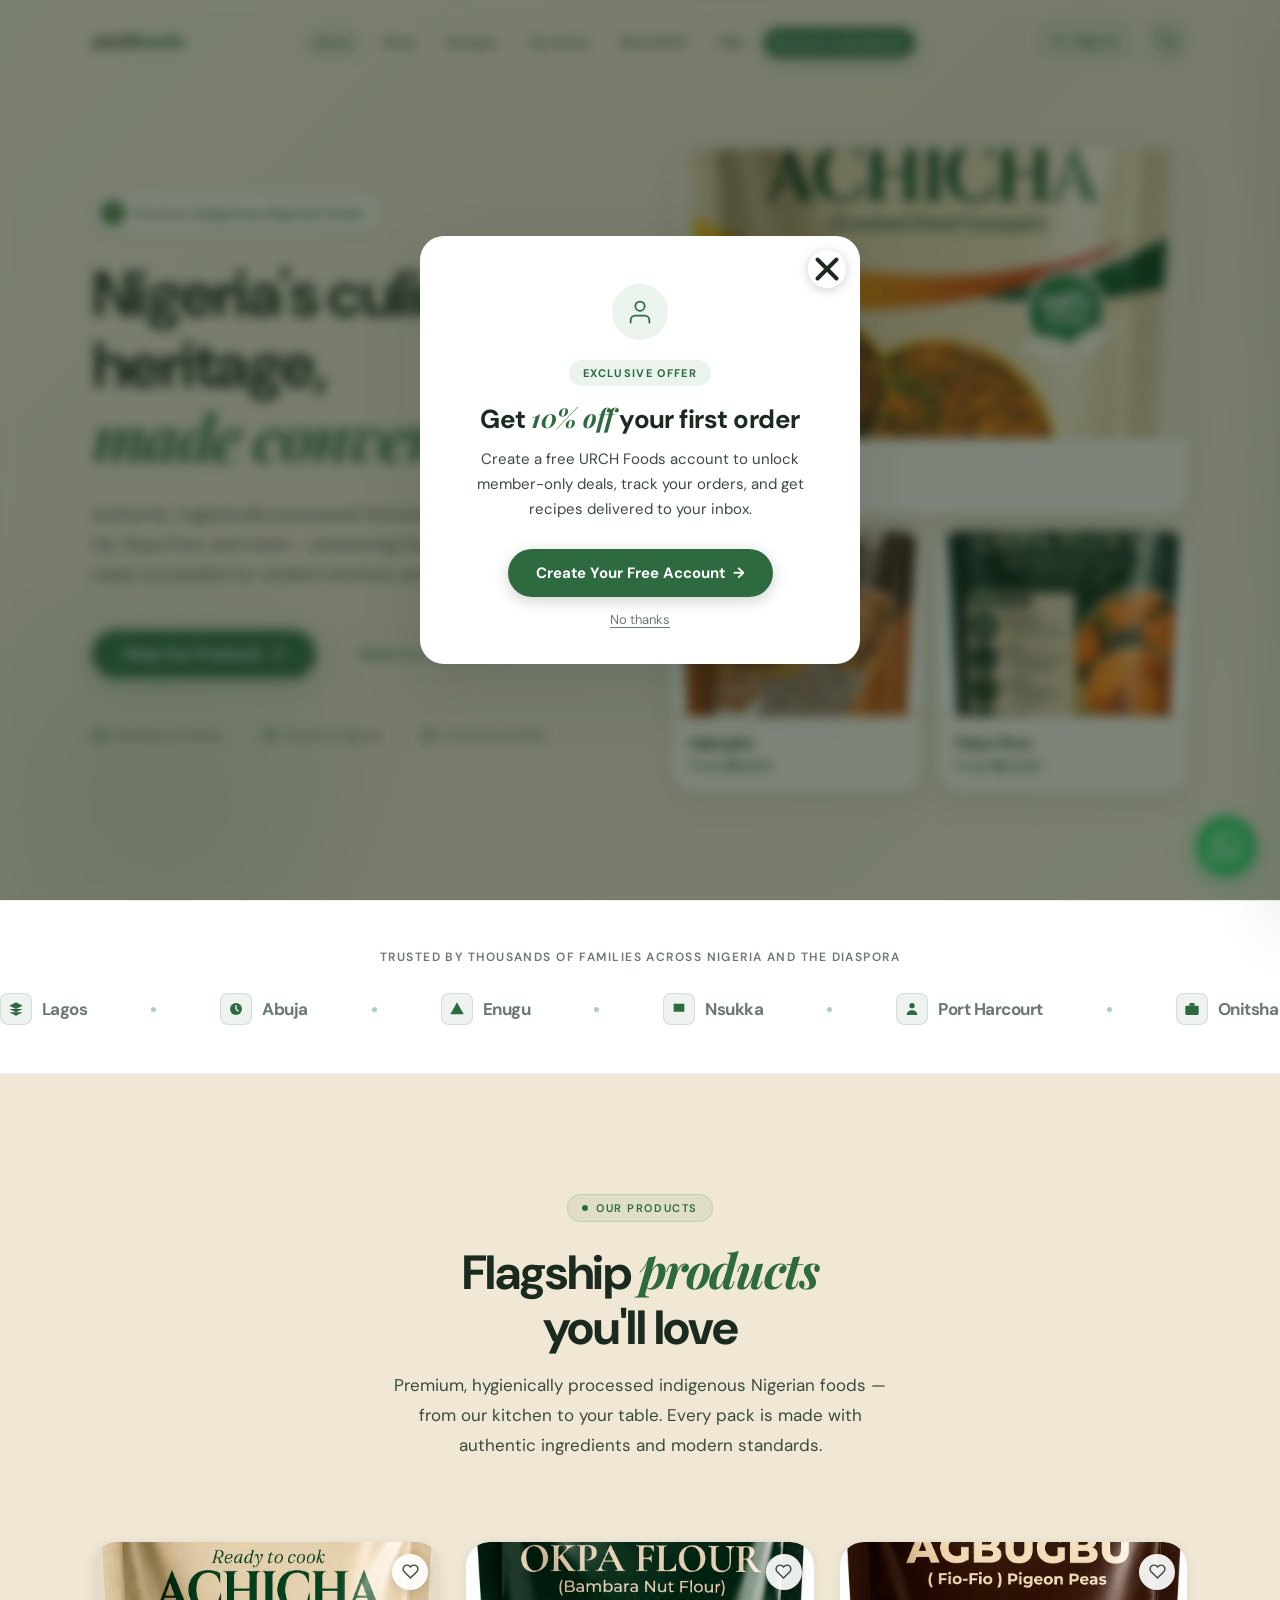
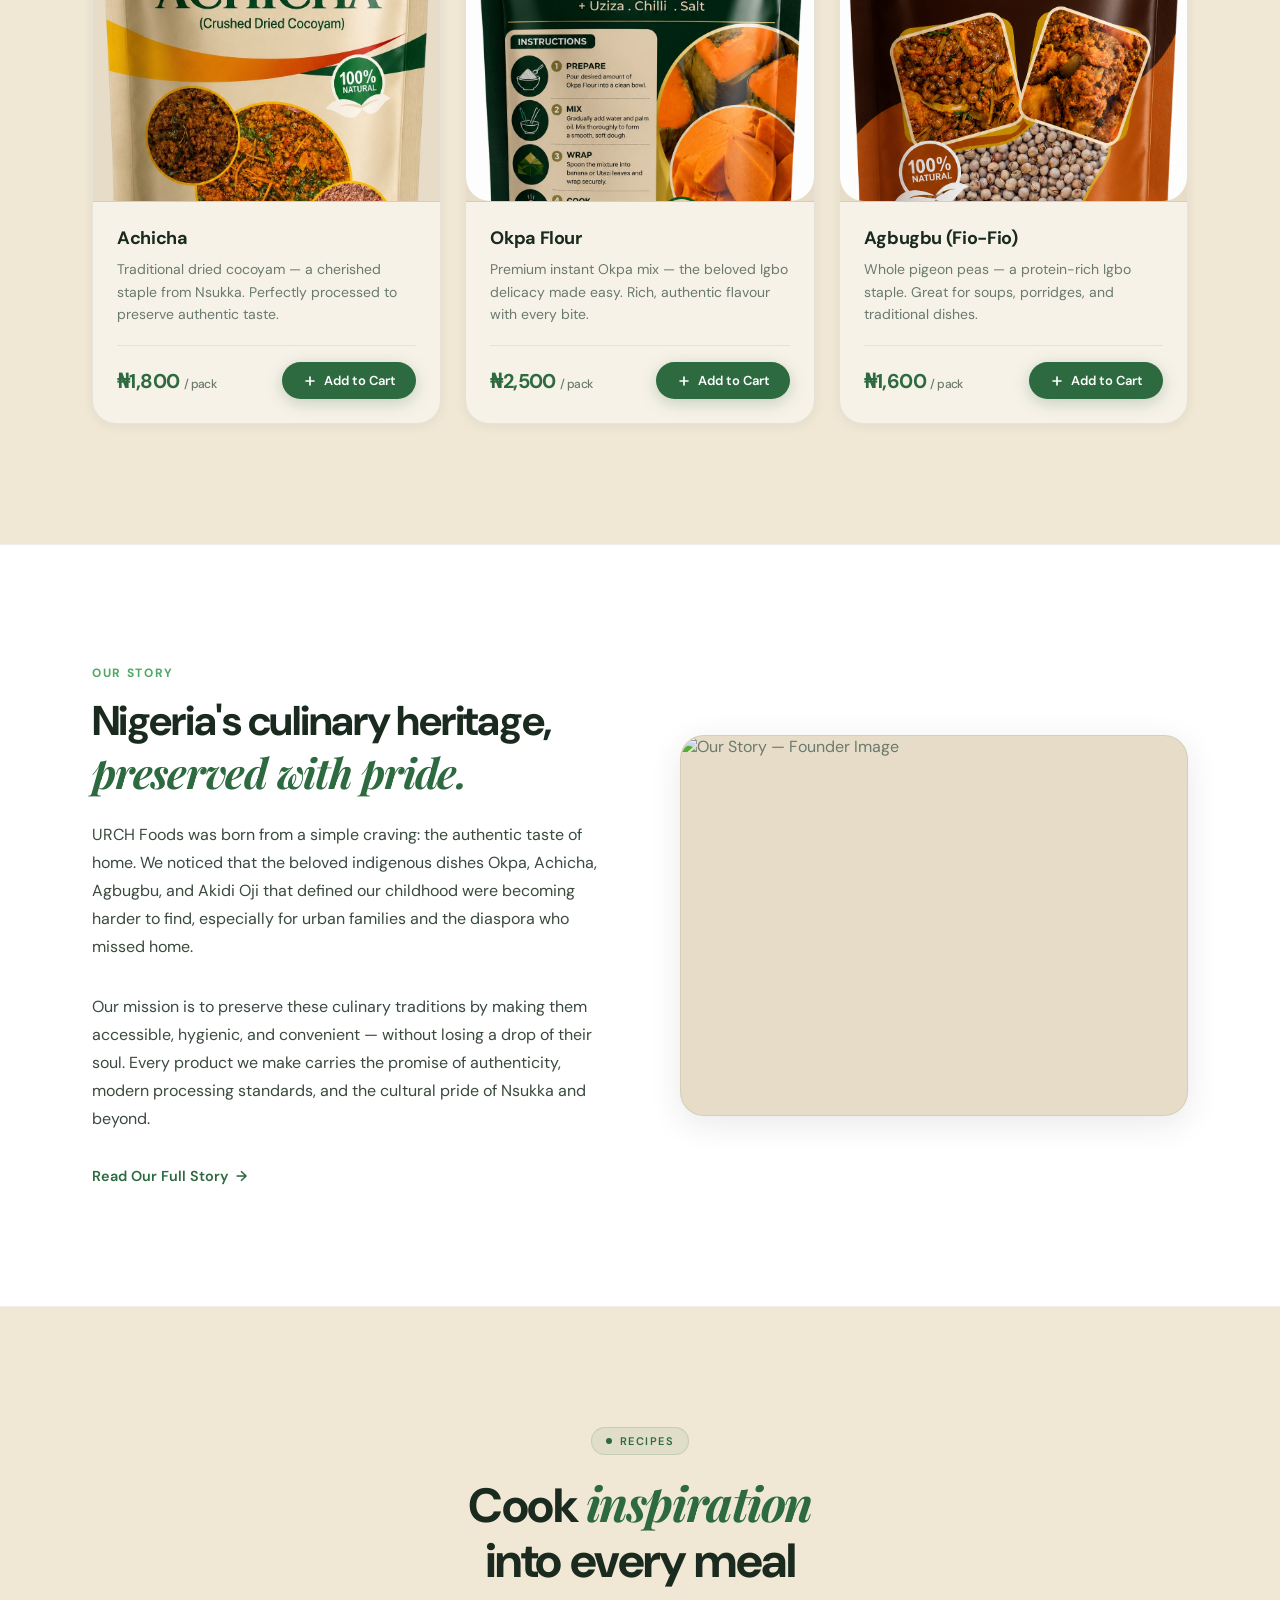
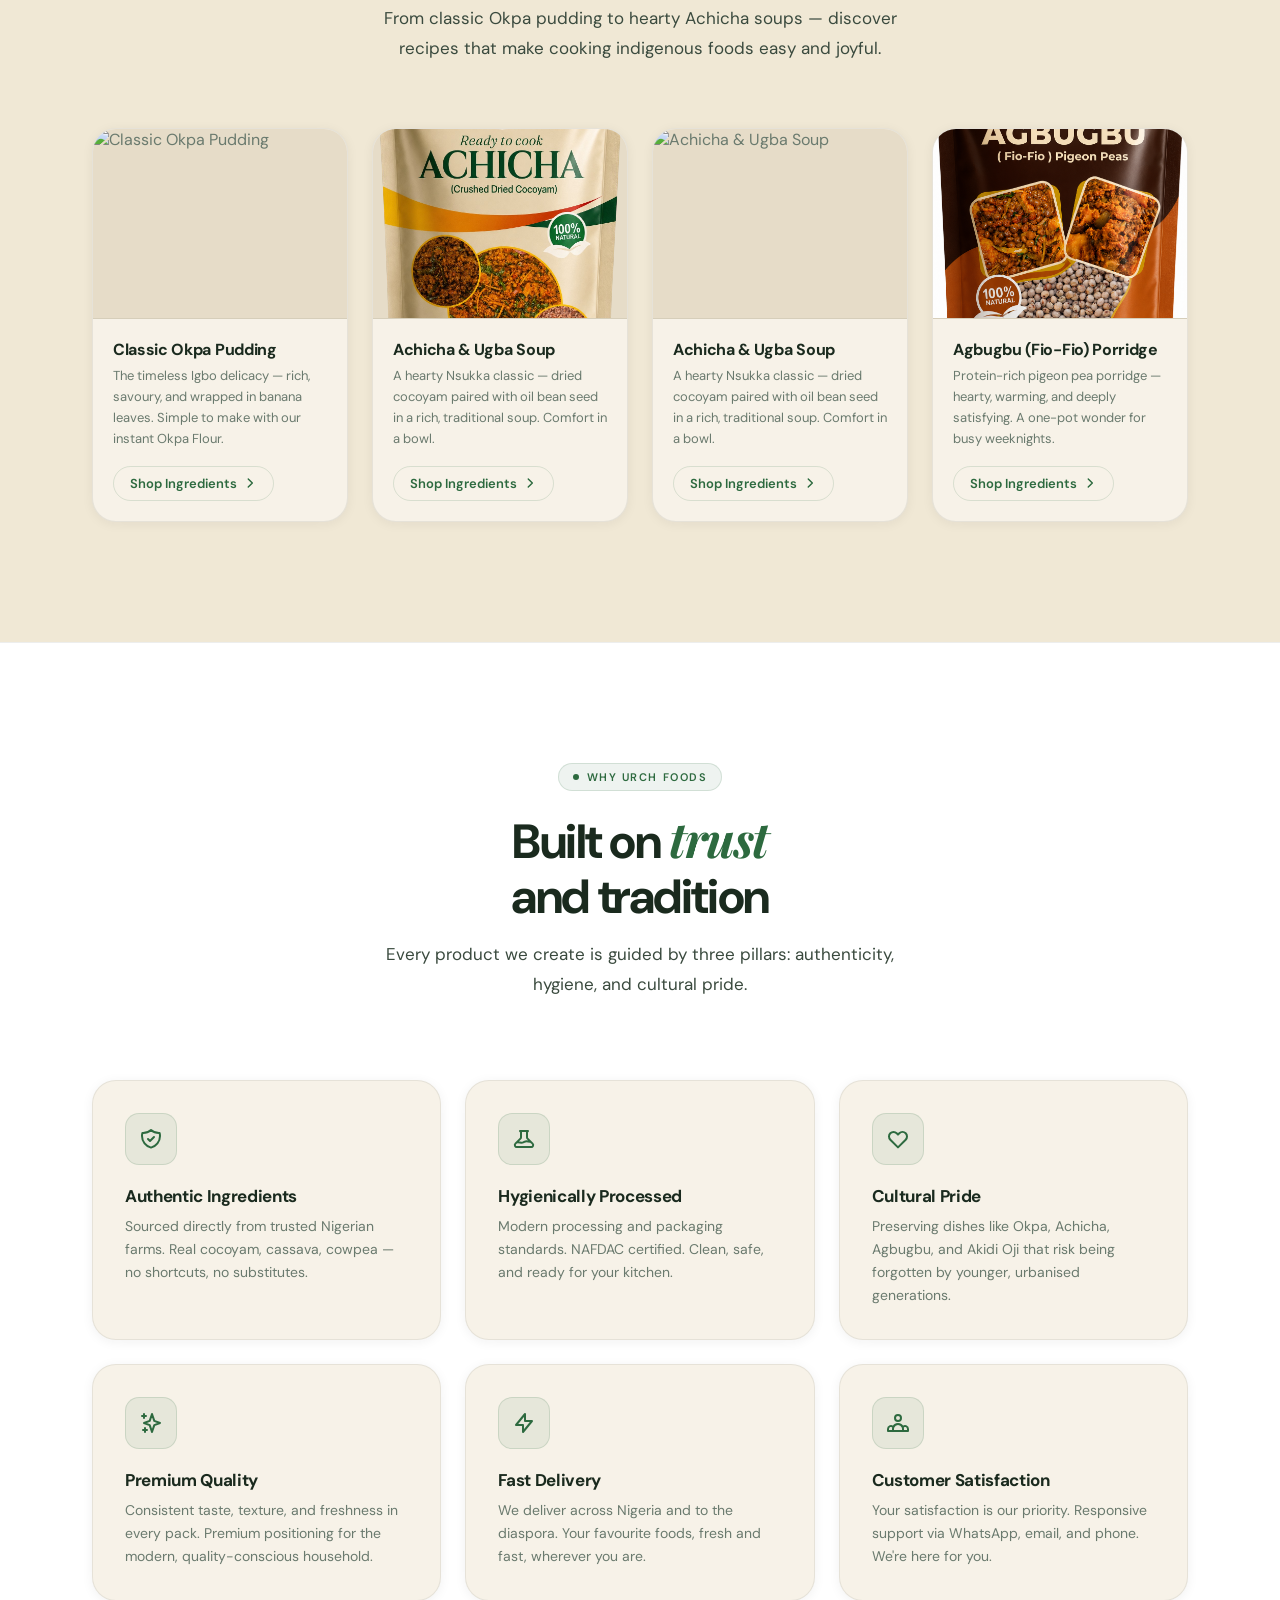
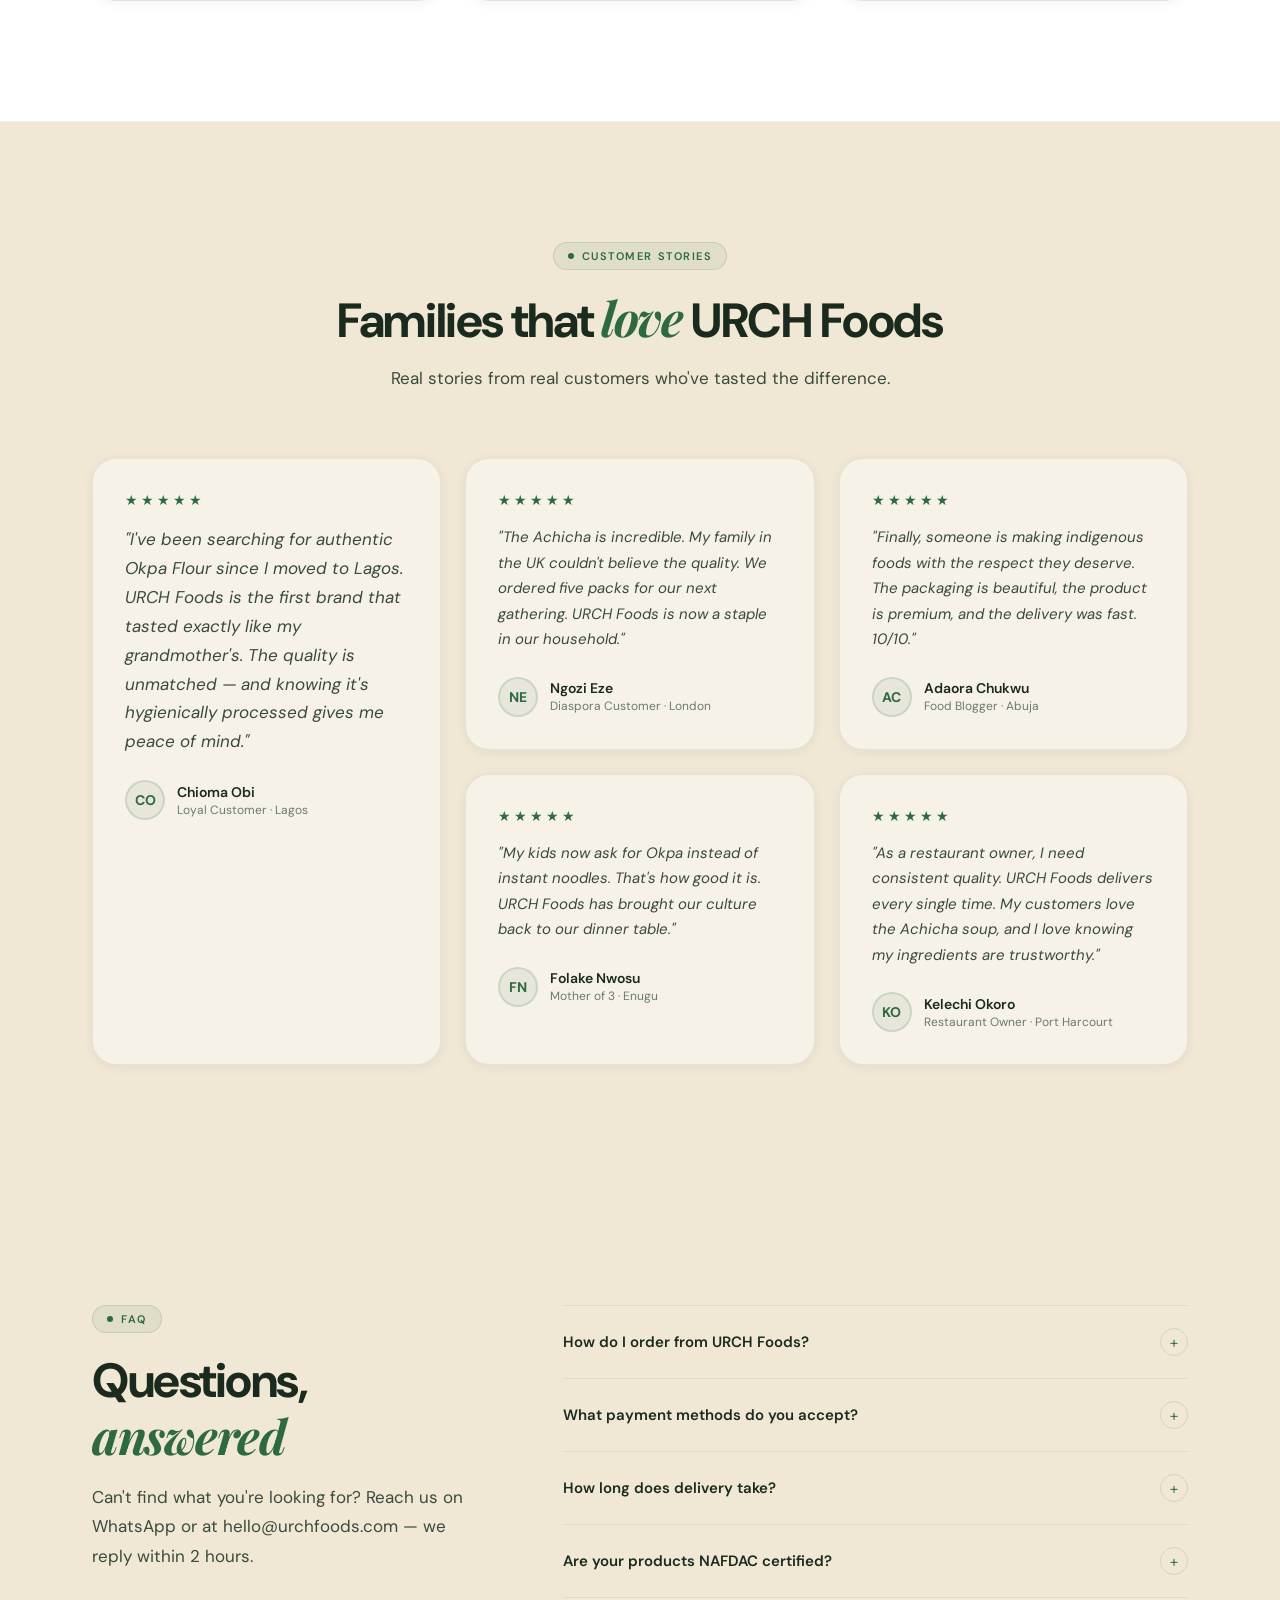
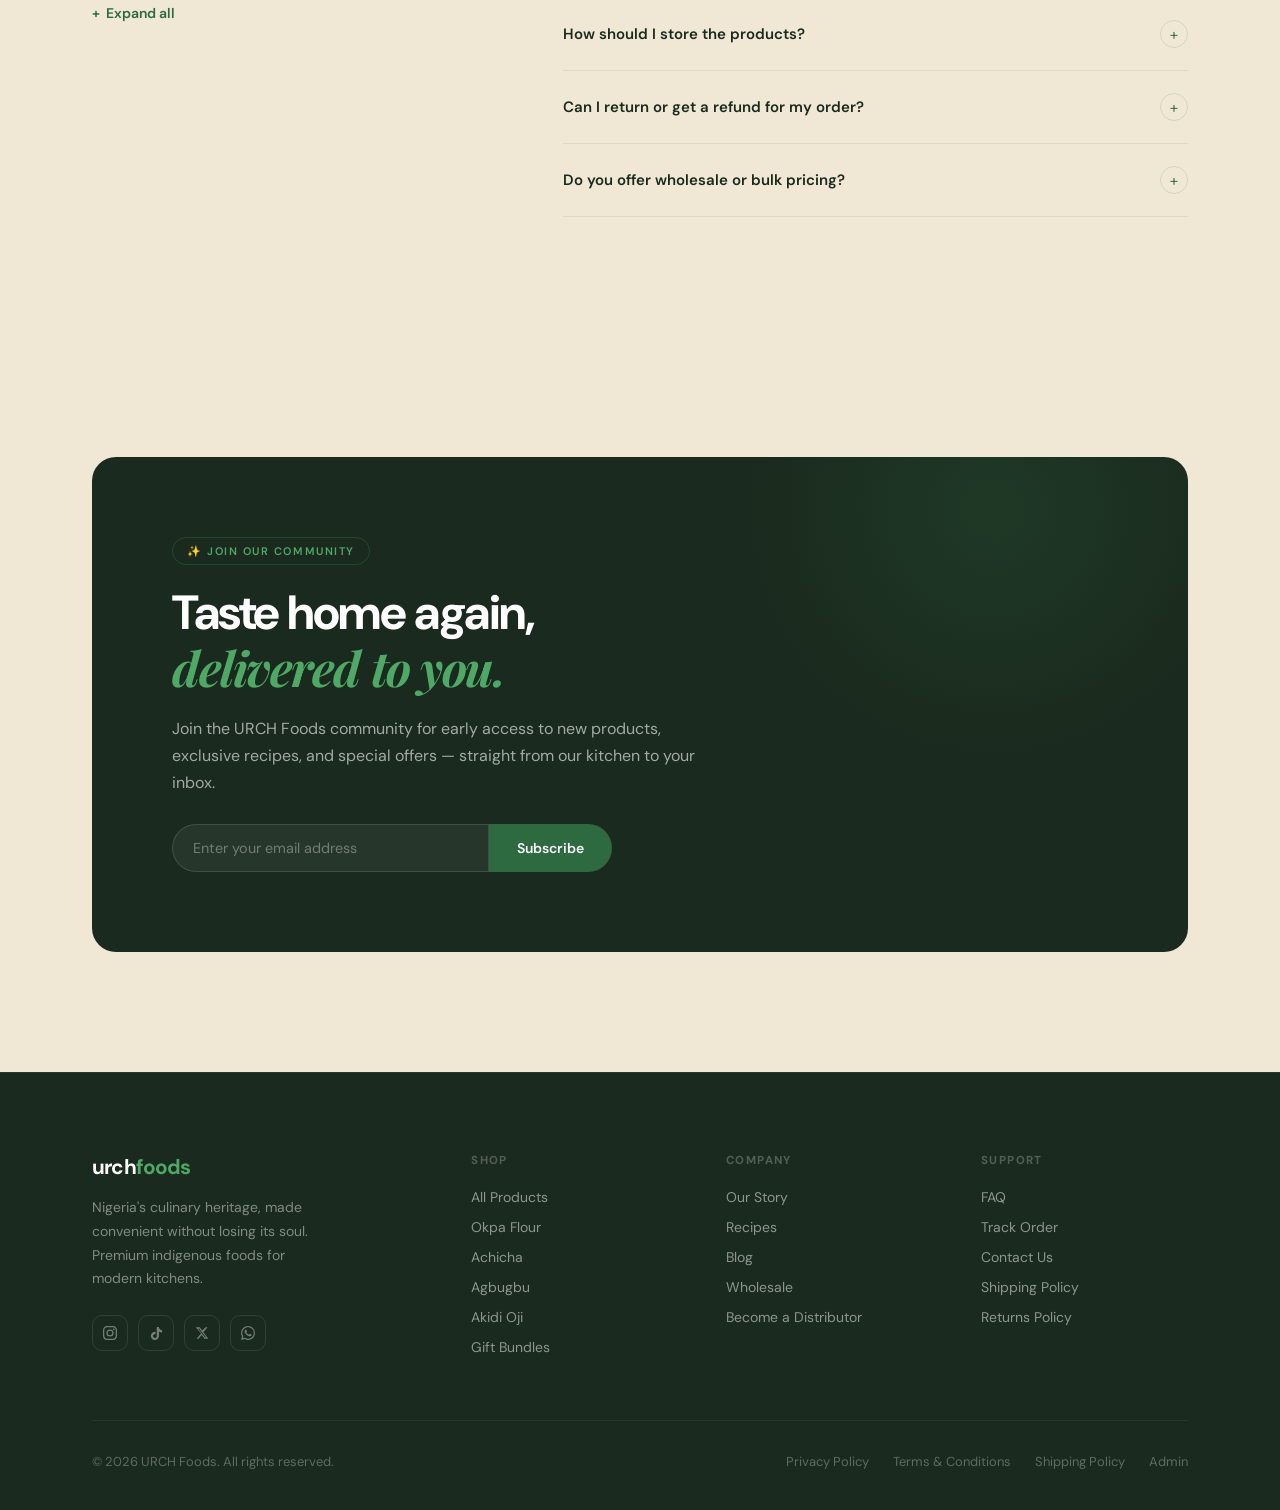
==== commit 5738fe0a: "First Commit" ====
--- a/index.html
+++ b/index.html
@@ -4,7 +4,7 @@
   <meta charset="UTF-8" />
   <meta name="viewport" content="width=device-width, initial-scale=1.0" />
   <title>URCH Foods — Authentic Indigenous Nigerian Foods</title>
-  <meta name="description" content="Premium, hygienically processed indigenous Nigerian foods. Shop Okpa Flour, Abacha, Achicha, and more. Made in Nigeria, delivered to your door." />
+  <meta name="description" content="Premium, hygienically processed indigenous Nigerian foods. Shop Achicha, Agbugbu, Akidi Oji, and Okpa Flour. Made in Nigeria, delivered to your door." />
   <link rel="preconnect" href="https://fonts.googleapis.com" />
   <link rel="preconnect" href="https://fonts.gstatic.com" crossorigin />
   <link href="https://fonts.googleapis.com/css2?family=DM+Sans:ital,opsz,wght@0,9..40,300;0,9..40,400;0,9..40,500;0,9..40,600;0,9..40,700;1,9..40,300&family=Playfair+Display:ital,wght@0,700;1,600&display=swap" rel="stylesheet" />
@@ -123,7 +123,7 @@
             Nigeria's culinary heritage,<br><em>made convenient.</em>
           </h1>
           <p class="hero-sub reveal reveal-delay-2">
-            Authentic, hygienically processed Okpa Flour, Abacha, Achicha and more — preserving the dishes you love, made accessible for modern kitchens and the diaspora.
+            Authentic, hygienically processed Achicha, Agbugbu, Akidi Oji, Okpa Flour and more — preserving the dishes you love, made accessible for modern kitchens and the diaspora.
           </p>
           <div class="hero-actions reveal reveal-delay-3">
             <a href="shop.html" class="btn-primary-lg">
@@ -153,6 +153,28 @@
         </div>
         <div class="hero-visual reveal reveal-delay-2">
           <div class="hero-showcase">
+            <div class="showcase-card">
+              <div class="showcase-img">
+                <div class="showcase-img-placeholder">
+                  <img src="images/Products/Achicha.png" alt="Achicha" />
+                </div>
+              </div>
+              <div class="showcase-info">
+                <div class="showcase-name">Achicha</div>
+                <div class="showcase-price">From &#8358;1,800</div>
+              </div>
+            </div>
+            <div class="showcase-card">
+              <div class="showcase-img">
+                <div class="showcase-img-placeholder">
+                  <img src="images/Products/Agbugbu.png" alt="Agbugbu" />
+                </div>
+              </div>
+              <div class="showcase-info">
+                <div class="showcase-name">Agbugbu</div>
+                <div class="showcase-price">From &#8358;1,600</div>
+              </div>
+            </div>
             <div class="showcase-card">
               <div class="showcase-img">
                 <div class="showcase-img-placeholder">
@@ -164,28 +186,6 @@
                 <div class="showcase-price">From &#8358;2,500</div>
               </div>
             </div>
-            <div class="showcase-card">
-              <div class="showcase-img">
-                <div class="showcase-img-placeholder">
-                  <img src="images/product-02.jpg" alt="Abacha" />
-                </div>
-              </div>
-              <div class="showcase-info">
-                <div class="showcase-name">Abacha</div>
-                <div class="showcase-price">From &#8358;2,000</div>
-              </div>
-            </div>
-            <div class="showcase-card">
-              <div class="showcase-img">
-                <div class="showcase-img-placeholder">
-                  <img src="images/Products/Achicha.png" alt="Achicha" />
-                </div>
-              </div>
-              <div class="showcase-info">
-                <div class="showcase-name">Achicha</div>
-                <div class="showcase-price">From &#8358;1,800</div>
-              </div>
-            </div>
           </div>
 
         </div>
@@ -255,7 +255,7 @@
           <div class="story-number">Our Story</div>
           <h2 class="story-title">Nigeria's culinary heritage,<br><em>preserved with pride.</em></h2>
           <p class="story-desc">
-            URCH Foods was born from a simple craving: the authentic taste of home. We noticed that the beloved indigenous dishes Okpa, Abacha, Achicha that defined our childhood were becoming harder to find, especially for urban families and the diaspora who missed home.
+            URCH Foods was born from a simple craving: the authentic taste of home. We noticed that the beloved indigenous dishes Okpa, Achicha, Agbugbu, and Akidi Oji that defined our childhood were becoming harder to find, especially for urban families and the diaspora who missed home.
           </p>
           <p class="story-desc">
             Our mission is to preserve these culinary traditions by making them accessible, hygienic, and convenient — without losing a drop of their soul. Every product we make carries the promise of authenticity, modern processing standards, and the cultural pride of Nsukka and beyond.
@@ -278,7 +278,7 @@
       <div class="recipes-header">
         <div class="section-label reveal">Recipes</div>
         <h2 class="section-title reveal reveal-delay-1">Cook <em>inspiration</em><br>into every meal</h2>
-        <p class="section-sub reveal reveal-delay-2">From classic Okpa pudding to refreshing Abacha salads — discover recipes that make cooking indigenous foods easy and joyful.</p>
+        <p class="section-sub reveal reveal-delay-2">From classic Okpa pudding to hearty Achicha soups — discover recipes that make cooking indigenous foods easy and joyful.</p>
       </div>
       <div class="recipes-grid">
 
@@ -298,21 +298,7 @@
 
         <div class="recipe-card reveal reveal-delay-1">
           <div class="recipe-img">
-            <div class="recipe-img-placeholder"><img src="images/product-02.jpg" alt="Abacha (African Salad)" /></div>
-          </div>
-          <div class="recipe-body">
-            <h3 class="recipe-name">Abacha — African Salad</h3>
-            <p class="recipe-desc">The beloved Igbo salad — colourful, tangy, and full of flavour. Perfect for parties and everyday enjoyment alike.</p>
-            <a href="#" class="btn-shop-ingredients">
-              Shop Ingredients
-              <svg viewBox="0 0 24 24" fill="none" stroke="currentColor" stroke-width="2.5"><path stroke-linecap="round" stroke-linejoin="round" d="M9 5l7 7-7 7"/></svg>
-            </a>
-          </div>
-        </div>
-
-        <div class="recipe-card reveal reveal-delay-2">
-          <div class="recipe-img">
-            <div class="recipe-img-placeholder"><img src="images/product-03.jpg" alt="Achicha & Ugba Soup" /></div>
+            <div class="recipe-img-placeholder"><img src="images/Products/Achicha.png" alt="Achicha & Ugba Soup" /></div>
           </div>
           <div class="recipe-body">
             <h3 class="recipe-name">Achicha &amp; Ugba Soup</h3>
@@ -324,13 +310,27 @@
           </div>
         </div>
 
+        <div class="recipe-card reveal reveal-delay-2">
+          <div class="recipe-img">
+            <div class="recipe-img-placeholder"><img src="images/product-03.jpg" alt="Achicha & Ugba Soup" /></div>
+          </div>
+          <div class="recipe-body">
+            <h3 class="recipe-name">Achicha &amp; Ugba Soup</h3>
+            <p class="recipe-desc">A hearty Nsukka classic — dried cocoyam paired with oil bean seed in a rich, traditional soup. Comfort in a bowl.</p>
+            <a href="#" class="btn-shop-ingredients">
+              Shop Ingredients
+              <svg viewBox="0 0 24 24" fill="none" stroke="currentColor" stroke-width="2.5"><path stroke-linecap="round" stroke-linejoin="round" d="M9 5l7 7-7 7"/></svg>
+            </a>
+          </div>
+        </div>
+
         <div class="recipe-card reveal reveal-delay-3">
           <div class="recipe-img">
-            <div class="recipe-img-placeholder"><img src="images/product-01.jpg" alt="Fufu & Egusi Soup" /></div>
+            <div class="recipe-img-placeholder"><img src="images/Products/Agbugbu.png" alt="Agbugbu Porridge" /></div>
           </div>
           <div class="recipe-body">
-            <h3 class="recipe-name">Akpu &amp; Egusi Soup</h3>
-            <p class="recipe-desc">Smooth, stretchy fufu paired with rich egusi soup — the ultimate Nigerian comfort food combo. Made easy with our Akpu Flour.</p>
+            <h3 class="recipe-name">Agbugbu (Fio-Fio) Porridge</h3>
+            <p class="recipe-desc">Protein-rich pigeon pea porridge — hearty, warming, and deeply satisfying. A one-pot wonder for busy weeknights.</p>
             <a href="#" class="btn-shop-ingredients">
               Shop Ingredients
               <svg viewBox="0 0 24 24" fill="none" stroke="currentColor" stroke-width="2.5"><path stroke-linecap="round" stroke-linejoin="round" d="M9 5l7 7-7 7"/></svg>
@@ -373,7 +373,7 @@
             <svg viewBox="0 0 24 24" fill="none" stroke="currentColor" stroke-width="2"><path stroke-linecap="round" stroke-linejoin="round" d="M4.318 6.318a4.5 4.5 0 000 6.364L12 20.364l7.682-7.682a4.5 4.5 0 00-6.364-6.364L12 7.636l-1.318-1.318a4.5 4.5 0 00-6.364 0z"/></svg>
           </div>
           <h3 class="why-title">Cultural Pride</h3>
-          <p class="why-desc">Preserving dishes like Okpa, Abacha, and Achicha that risk being forgotten by younger, urbanised generations.</p>
+          <p class="why-desc">Preserving dishes like Okpa, Achicha, Agbugbu, and Akidi Oji that risk being forgotten by younger, urbanised generations.</p>
         </div>
 
         <div class="why-card reveal">
@@ -426,7 +426,7 @@
         </div>
         <div class="testimonial-card reveal reveal-delay-1">
           <div class="testimonial-stars"><span>&#9733;</span><span>&#9733;</span><span>&#9733;</span><span>&#9733;</span><span>&#9733;</span></div>
-          <p class="testimonial-quote">"The Abacha is incredible. My family in the UK couldn't believe the quality. We ordered five packs for our next gathering. URCH Foods is now a staple in our household."</p>
+          <p class="testimonial-quote">"The Achicha is incredible. My family in the UK couldn't believe the quality. We ordered five packs for our next gathering. URCH Foods is now a staple in our household."</p>
           <div class="testimonial-author">
             <div class="author-avatar">NE</div>
             <div>
@@ -582,9 +582,9 @@
           <div class="footer-links">
             <a href="shop.html">All Products</a>
             <a href="shop.html">Okpa Flour</a>
-            <a href="shop.html">Abacha</a>
             <a href="shop.html">Achicha</a>
-            <a href="shop.html">Palm Oil</a>
+            <a href="shop.html">Agbugbu</a>
+            <a href="shop.html">Akidi Oji</a>
             <a href="shop.html">Gift Bundles</a>
           </div>
         </div>
--- a/urch-foods.css
+++ b/urch-foods.css
@@ -1074,7 +1074,7 @@
   padding: 24px 0;
   border-bottom: 1px solid var(--border);
   background: var(--surface);
-  position: sticky; top: 68px; z-index: 50;
+  position: sticky; top: 0; z-index: 50;
 }
 .shop-controls-inner {
   display: flex; align-items: center; justify-content: space-between;
@@ -1288,7 +1288,7 @@
   padding: 24px 0;
   border-bottom: 1px solid var(--border);
   background: var(--surface);
-  position: sticky; top: 68px; z-index: 50;
+  position: sticky; top: 0; z-index: 50;
 }
 .recipes-controls-inner {
   display: flex; align-items: center; justify-content: space-between;
@@ -2161,6 +2161,7 @@
    RESPONSIVE
 ═══════════════════════════════════════════ */
 @media (max-width: 1024px) {
+  .nav-inner { padding: 0 24px; }
   .hero-inner { grid-template-columns: 1fr; gap: 56px; }
   .hero-visual { max-width: 520px; margin: 0 auto; }
   .hero-showcase { max-width: 420px; margin: 0 auto; }
@@ -2200,7 +2201,10 @@
 }
 @media (max-width: 768px) {
   .container { padding: 0 20px; }
+  .nav-inner { padding: 0 20px; }
   .nav-links, .nav-cta { display: none; }
+  .nav-signin { display: none; }
+  .hero-visual { display: none; }
   .nav-hamburger { display: flex; }
   .products-grid { grid-template-columns: 1fr; max-width: 420px; margin: 0 auto; }
   .products-grid .product-card:last-child { max-width: 100%; }
@@ -2222,6 +2226,7 @@
   .recipe-card-lg { grid-column: auto; grid-template-columns: 1fr; }
   .youtube-grid { grid-template-columns: 1fr; max-width: 420px; margin: 0 auto; }
   .recipes-cta-inner { padding: 40px 24px; }
+  .bundle-banner { padding: 32px 24px; }
   .featured-recipe-body { padding: 24px; }
   .featured-recipe-actions { flex-direction: column; }
   .story-mission-grid { grid-template-columns: 1fr; max-width: 420px; margin: 0 auto; }
@@ -2235,6 +2240,27 @@
   .faq-page-sidebar { grid-template-columns: 1fr; }
   .faq-page-banner { padding: 120px 0 60px; }
   .faq-page-section { padding: 60px 0 80px; }
+  .auth-section { padding: 100px 16px 60px; }
+  .auth-card-inner { padding: 36px 24px 28px; }
+}
+@media (max-width: 600px) {
+  .hero-showcase { max-width: 100%; }
+  .shop-grid { max-width: 100%; }
+  .products-grid { max-width: 100%; }
+  .recipes-grid { max-width: 100%; }
+  .why-grid { max-width: 100%; }
+  .youtube-grid { max-width: 100%; }
+  .story-mission-grid { max-width: 100%; }
+  .story-values-grid { max-width: 100%; }
+  .why-quality-grid { max-width: 100%; }
+  .why-testimonials-grid { max-width: 100%; }
+  .dist-card { padding: 24px 18px; }
+  .review-card { padding: 24px 18px; }
+  .cta-inner { padding: 32px 20px; }
+  .story-cta-inner { padding: 32px 20px; }
+  .why-cta-inner { padding: 32px 20px; }
+  .bundle-banner { padding: 28px 18px; }
+  .footer-grid { gap: 32px; }
 }
 @media (max-width: 480px) {
   .hero-trust { gap: 12px; }
@@ -2380,9 +2406,242 @@
 }
 .welcome-close:hover { background: #fff; transform: scale(1.08); color: var(--accent); }
 
+/* ══════════════════════════════════════════
+   AUTH PAGES (Sign in / Sign up)
+════════════════════════════════════════════ */
+.auth-section {
+  min-height: 100vh;
+  display: flex;
+  align-items: center;
+  justify-content: center;
+  padding: 120px 24px 80px;
+  background: var(--bg-alt);
+}
+
+.auth-card {
+  width: 100%;
+  max-width: 460px;
+}
+
+.auth-card-inner {
+  background: var(--surface);
+  border: 1px solid var(--border);
+  border-radius: var(--radius-lg);
+  padding: 44px 40px 36px;
+  box-shadow: var(--shadow-md);
+}
+
+.auth-heading { text-align: center; margin-bottom: 32px; }
+
+.auth-eyebrow {
+  display: inline-block;
+  font-size: 11px;
+  font-weight: 700;
+  letter-spacing: 0.12em;
+  text-transform: uppercase;
+  color: var(--accent);
+  background: rgba(58, 139, 82, 0.1);
+  padding: 6px 14px;
+  border-radius: 100px;
+  margin-bottom: 16px;
+}
+
+.auth-title {
+  font-size: clamp(1.5rem, 3vw, 1.75rem);
+  font-weight: 700;
+  letter-spacing: -0.02em;
+  line-height: 1.2;
+  color: var(--text-1);
+  margin-bottom: 10px;
+}
+.auth-title em {
+  font-style: italic;
+  font-family: 'Playfair Display', serif;
+  color: var(--accent);
+}
+
+.auth-sub {
+  font-size: 0.9375rem;
+  color: var(--text-3);
+  line-height: 1.6;
+}
+
+.auth-form { display: flex; flex-direction: column; gap: 18px; }
+
+.auth-field { display: flex; flex-direction: column; gap: 7px; }
+.auth-field label {
+  font-size: 0.8125rem;
+  font-weight: 600;
+  color: var(--text-2);
+}
+.auth-field input {
+  font-family: inherit;
+  font-size: 0.9375rem;
+  color: var(--text-1);
+  background: var(--surface-2);
+  border: 1.5px solid var(--border);
+  border-radius: 12px;
+  padding: 13px 16px;
+  outline: none;
+  width: 100%;
+  transition: border-color 0.3s, background 0.3s, box-shadow 0.3s;
+}
+.auth-field input::placeholder { color: var(--text-3); opacity: 0.7; }
+.auth-field input:focus {
+  border-color: var(--accent);
+  background: var(--surface);
+  box-shadow: 0 0 0 4px rgba(58, 139, 82, 0.1);
+}
+
+.auth-password-wrap {
+  position: relative;
+}
+.auth-password-wrap input {
+  padding-right: 48px;
+}
+.auth-password-toggle {
+  position: absolute;
+  top: 50%;
+  right: 12px;
+  transform: translateY(-50%);
+  background: none;
+  border: none;
+  cursor: pointer;
+  padding: 4px;
+  color: var(--text-3);
+  transition: color 0.2s;
+}
+.auth-password-toggle:hover { color: var(--text-1); }
+.auth-password-toggle svg { width: 20px; height: 20px; }
+
+.auth-row {
+  display: flex;
+  align-items: center;
+  justify-content: space-between;
+  gap: 12px;
+}
+
+.auth-check {
+  display: flex;
+  align-items: center;
+  gap: 8px;
+  font-size: 0.8125rem;
+  color: var(--text-2);
+  cursor: pointer;
+}
+.auth-check input {
+  width: auto;
+  accent-color: var(--accent);
+}
+
+.auth-link {
+  font-size: 0.8125rem;
+  font-weight: 600;
+  color: var(--accent);
+  text-decoration: none;
+  transition: color 0.2s;
+}
+.auth-link:hover { color: var(--accent-mid); }
+
+.auth-submit {
+  font-family: inherit;
+  font-size: 0.9375rem;
+  font-weight: 700;
+  color: #fff;
+  background: var(--accent);
+  padding: 16px 28px;
+  border-radius: 100px;
+  border: none;
+  cursor: pointer;
+  box-shadow: 0 8px 32px rgba(45, 106, 63, 0.35);
+  transition: background 0.3s var(--silk), transform 0.3s var(--silk);
+  margin-top: 4px;
+}
+.auth-submit:hover { background: var(--accent-mid); transform: translateY(-1px); }
+.auth-submit.loading { opacity: 0.8; pointer-events: none; }
+
+.auth-error {
+  font-size: 0.8125rem;
+  font-weight: 500;
+  color: #B3261E;
+  text-align: center;
+}
+.auth-error[hidden] { display: none; }
+
+.auth-divider {
+  display: flex;
+  align-items: center;
+  gap: 16px;
+  margin: 24px 0;
+  color: var(--text-3);
+  font-size: 0.8125rem;
+}
+.auth-divider::before,
+.auth-divider::after {
+  content: '';
+  flex: 1;
+  height: 1px;
+  background: var(--border);
+}
+
+.auth-socials {
+  display: flex;
+  gap: 12px;
+}
+.auth-social {
+  flex: 1;
+  display: flex;
+  align-items: center;
+  justify-content: center;
+  gap: 8px;
+  font-family: inherit;
+  font-size: 0.875rem;
+  font-weight: 600;
+  color: var(--text-1);
+  background: var(--surface);
+  border: 1.5px solid var(--border);
+  border-radius: 12px;
+  padding: 12px 16px;
+  cursor: pointer;
+  transition: border-color 0.25s, background 0.25s;
+}
+.auth-social:hover {
+  border-color: var(--accent-border);
+  background: var(--accent-ghost);
+}
+
+.auth-switch {
+  text-align: center;
+  font-size: 0.875rem;
+  color: var(--text-3);
+  margin-top: 24px;
+}
+
+@media (max-width: 600px) {
+  .hero-showcase { max-width: 100%; }
+  .shop-grid { max-width: 100%; }
+  .products-grid { max-width: 100%; }
+  .recipes-grid { max-width: 100%; }
+  .why-grid { max-width: 100%; }
+  .youtube-grid { max-width: 100%; }
+  .story-mission-grid { max-width: 100%; }
+  .story-values-grid { max-width: 100%; }
+  .why-quality-grid { max-width: 100%; }
+  .why-testimonials-grid { max-width: 100%; }
+  .dist-card { padding: 24px 18px; }
+  .review-card { padding: 24px 18px; }
+  .cta-inner { padding: 32px 20px; }
+  .story-cta-inner { padding: 32px 20px; }
+  .why-cta-inner { padding: 32px 20px; }
+  .bundle-banner { padding: 28px 18px; }
+  .footer-grid { gap: 32px; }
+}
 @media (max-width: 480px) {
   .welcome-modal { width: min(360px, 100%); }
   .welcome-content { padding: 40px 28px 28px; }
+  .auth-card-inner { padding: 32px 20px 24px; }
+  .auth-socials { flex-direction: column; }
+  .auth-row { flex-direction: column; align-items: flex-start; gap: 8px; }
 }
 
 /* ══════════════════════════════════════════
@@ -2500,6 +2759,25 @@
   color: #B23B2E;
   background: rgba(178,59,46,0.08);
   border-color: rgba(178,59,46,0.35);
+}
+@media (max-width: 600px) {
+  .hero-showcase { max-width: 100%; }
+  .shop-grid { max-width: 100%; }
+  .products-grid { max-width: 100%; }
+  .recipes-grid { max-width: 100%; }
+  .why-grid { max-width: 100%; }
+  .youtube-grid { max-width: 100%; }
+  .story-mission-grid { max-width: 100%; }
+  .story-values-grid { max-width: 100%; }
+  .why-quality-grid { max-width: 100%; }
+  .why-testimonials-grid { max-width: 100%; }
+  .dist-card { padding: 24px 18px; }
+  .review-card { padding: 24px 18px; }
+  .cta-inner { padding: 32px 20px; }
+  .story-cta-inner { padding: 32px 20px; }
+  .why-cta-inner { padding: 32px 20px; }
+  .bundle-banner { padding: 28px 18px; }
+  .footer-grid { gap: 32px; }
 }
 @media (max-width: 480px) {
   .account-photo-upload { flex-direction: column; align-items: flex-start; }
@@ -2754,6 +3032,7 @@
 @media (max-width: 1024px) {
   .account-layout { grid-template-columns: 1fr; }
   .account-sidebar { position: static; }
+  .account-stats { grid-template-columns: repeat(2, 1fr); }
   .account-menu { flex-direction: row; flex-wrap: wrap; }
   .account-menu-item { flex: 1 1 auto; min-width: 160px; }
   .account-signout { width: 100%; justify-content: center; }
@@ -2764,6 +3043,25 @@
   .account-two-col { grid-template-columns: 1fr; }
   .account-saved-grid { grid-template-columns: 1fr; }
   .coupon-grid { grid-template-columns: 1fr; }
+}
+@media (max-width: 600px) {
+  .hero-showcase { max-width: 100%; }
+  .shop-grid { max-width: 100%; }
+  .products-grid { max-width: 100%; }
+  .recipes-grid { max-width: 100%; }
+  .why-grid { max-width: 100%; }
+  .youtube-grid { max-width: 100%; }
+  .story-mission-grid { max-width: 100%; }
+  .story-values-grid { max-width: 100%; }
+  .why-quality-grid { max-width: 100%; }
+  .why-testimonials-grid { max-width: 100%; }
+  .dist-card { padding: 24px 18px; }
+  .review-card { padding: 24px 18px; }
+  .cta-inner { padding: 32px 20px; }
+  .story-cta-inner { padding: 32px 20px; }
+  .why-cta-inner { padding: 32px 20px; }
+  .bundle-banner { padding: 28px 18px; }
+  .footer-grid { gap: 32px; }
 }
 @media (max-width: 480px) {
   .account-menu-item { min-width: 100%; }
@@ -2876,7 +3174,7 @@
 .dist-section { padding: 64px 0 100px; }
 .dist-section-alt { background: var(--bg-alt); border-top: 1px solid var(--border); }
 .dist-grid {
-  display: grid; grid-template-columns: 380px 1fr; gap: 32px; align-items: start;
+  display: grid; grid-template-columns: minmax(0, 380px) 1fr; gap: 32px; align-items: start;
 }
 .dist-aside { position: sticky; top: 104px; display: flex; flex-direction: column; gap: 20px; }
 .dist-info-card {
@@ -2966,6 +3264,10 @@
 .dist-success .btn-primary-lg { margin-top: 8px; }
 
 @media (max-width: 1024px) {
+  .dist-grid { grid-template-columns: 1fr; }
+  .dist-aside { position: static; }
+}
+@media (max-width: 900px) {
   .dist-grid { grid-template-columns: 1fr; }
   .dist-aside { position: static; }
 }
@@ -3094,6 +3396,10 @@
 .review-success p { color: var(--text-3); font-size: 0.9375rem; max-width: 420px; margin: 0 auto 26px; line-height: 1.7; }
 .review-success-actions { display: flex; align-items: center; justify-content: center; gap: 14px; flex-wrap: wrap; }
 
+@media (max-width: 1024px) {
+  .review-wrap { max-width: 100%; }
+  .review-card { padding: 32px 32px; }
+}
 @media (max-width: 768px) {
   .review-banner { padding: 120px 0 56px; }
   .review-section { padding: 48px 0 72px; }
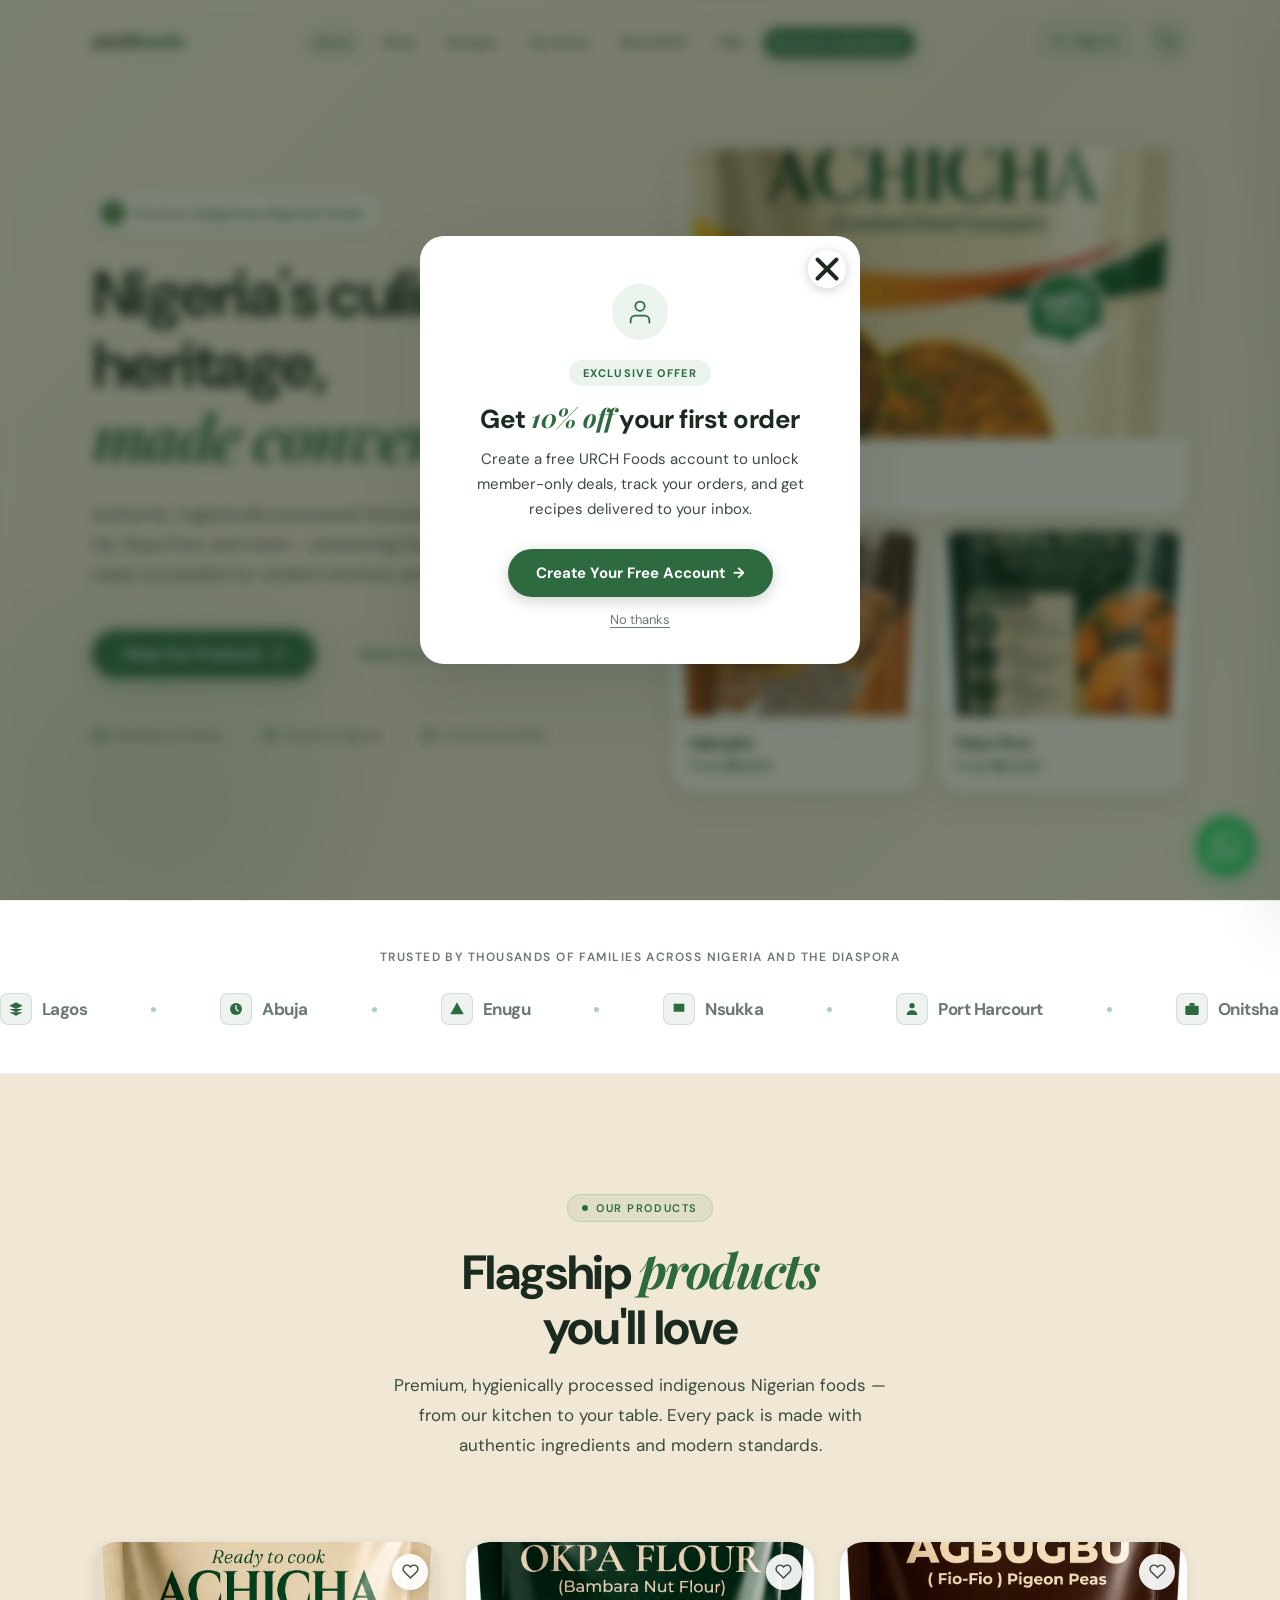
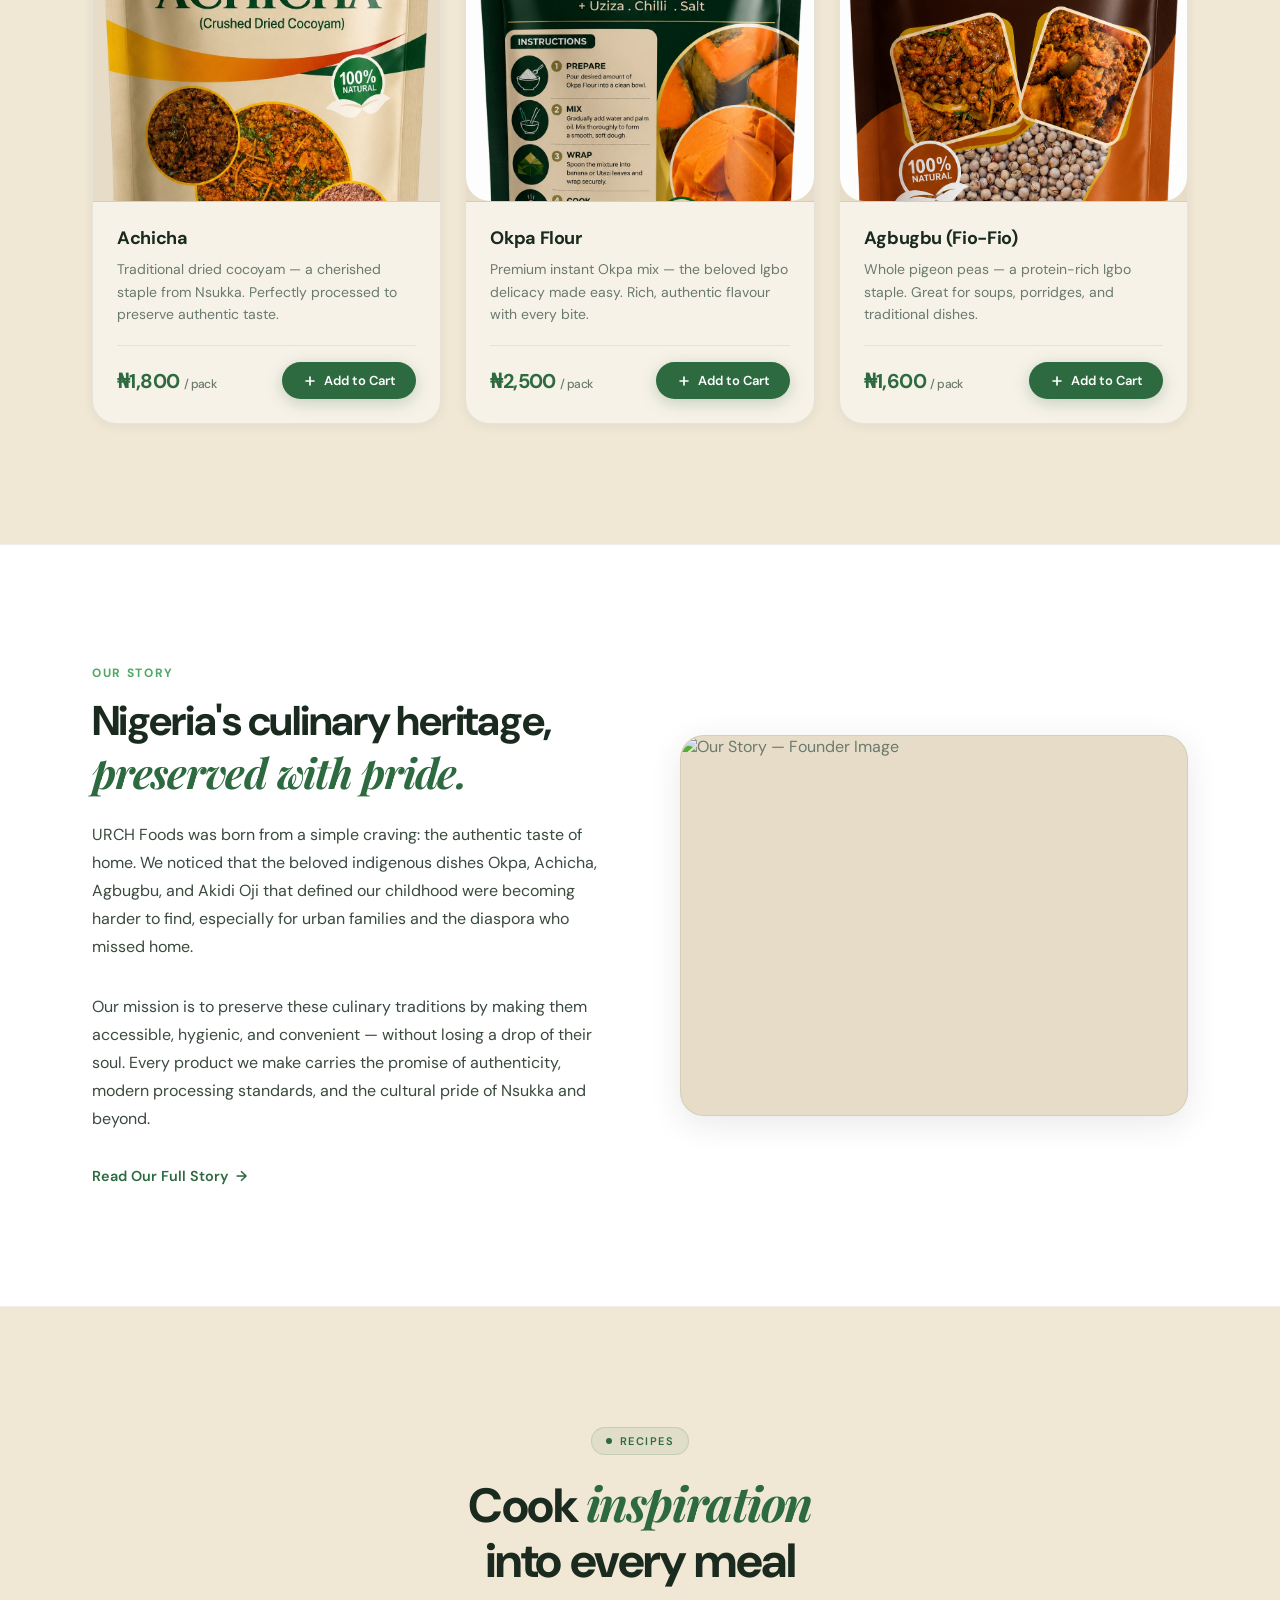
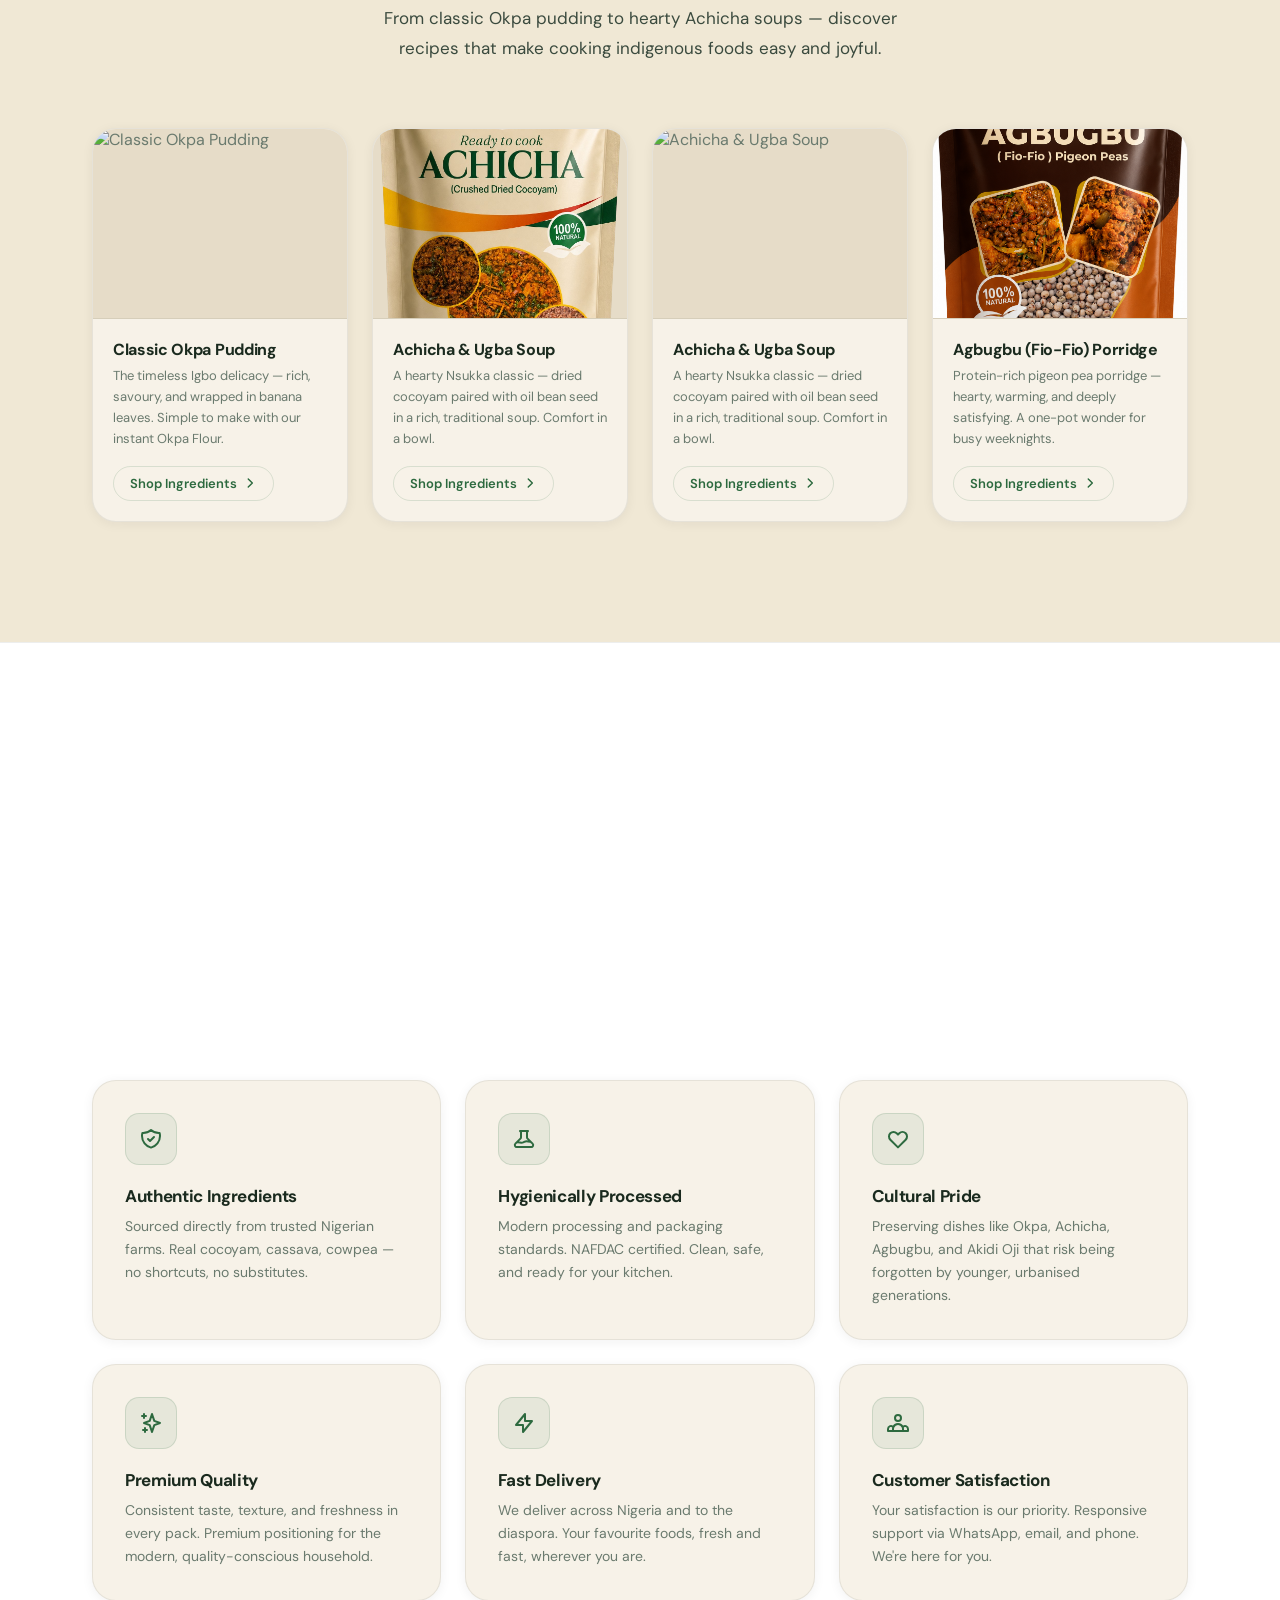
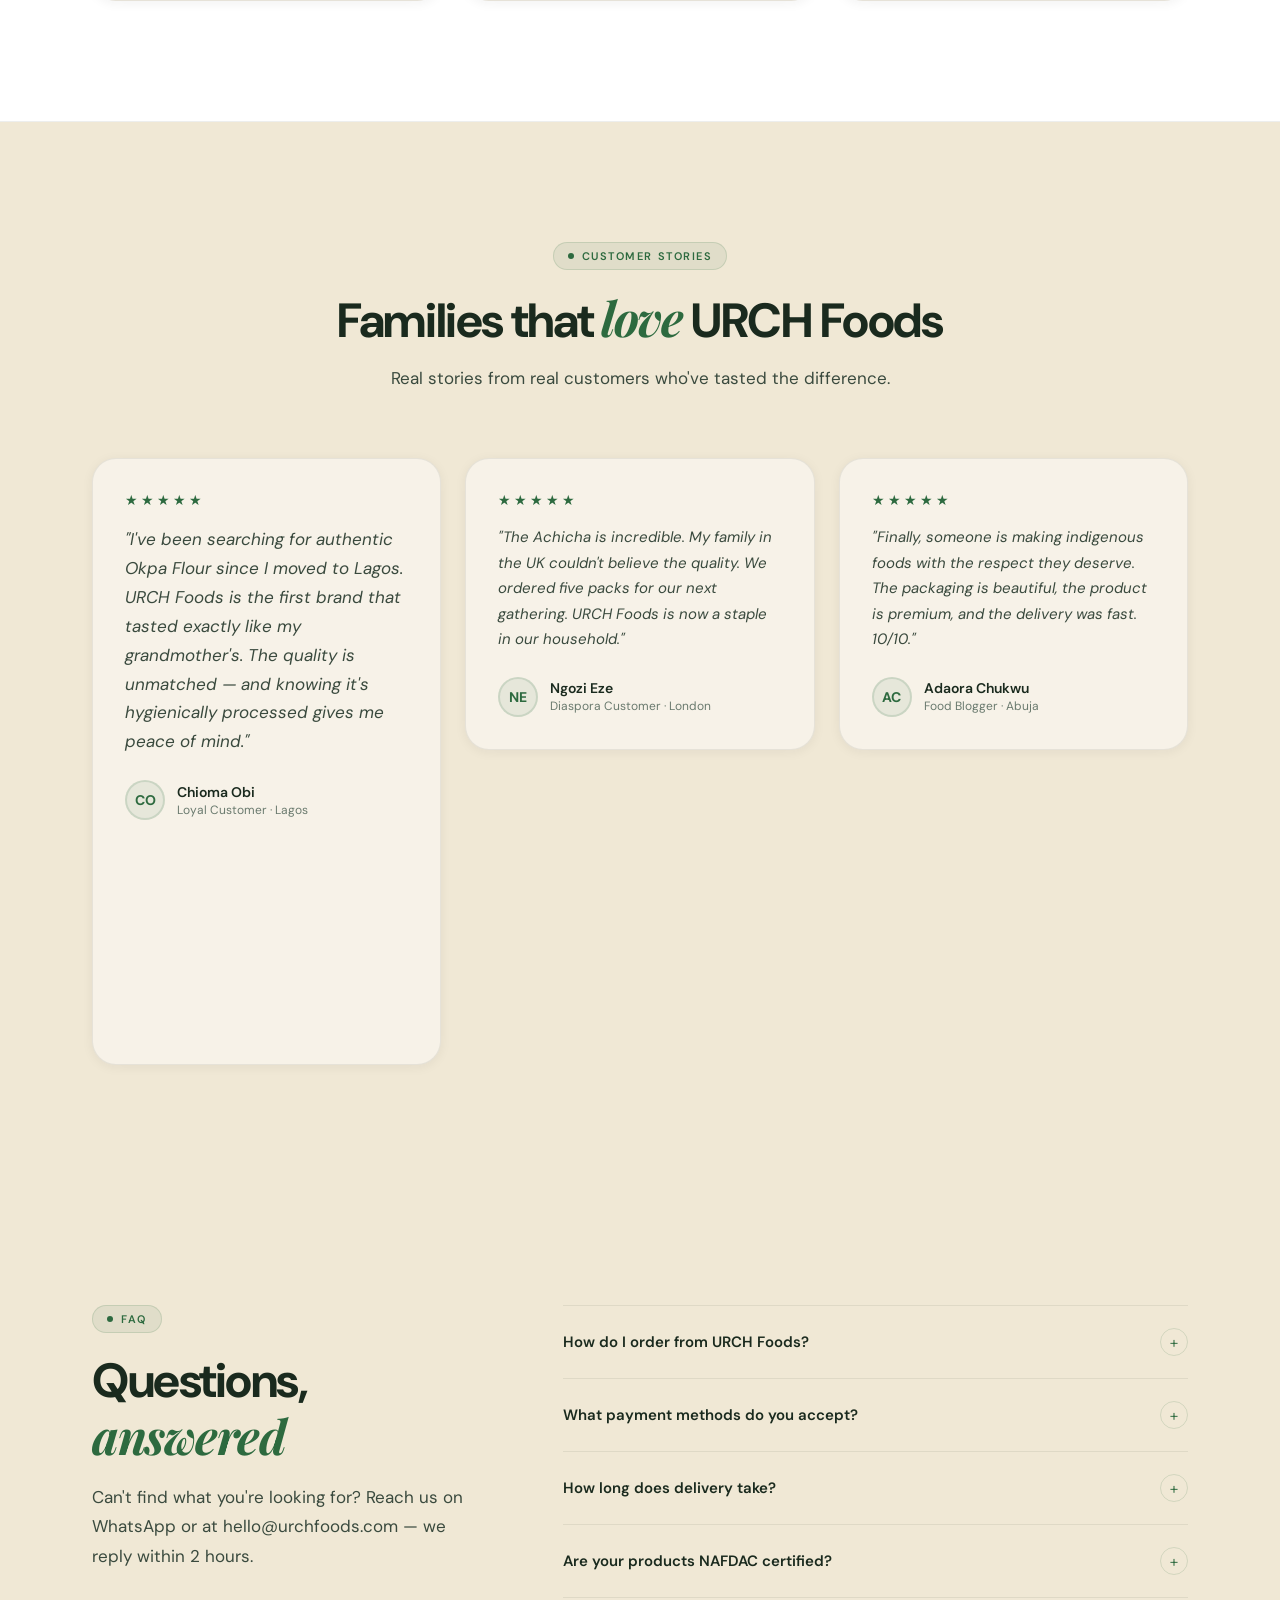
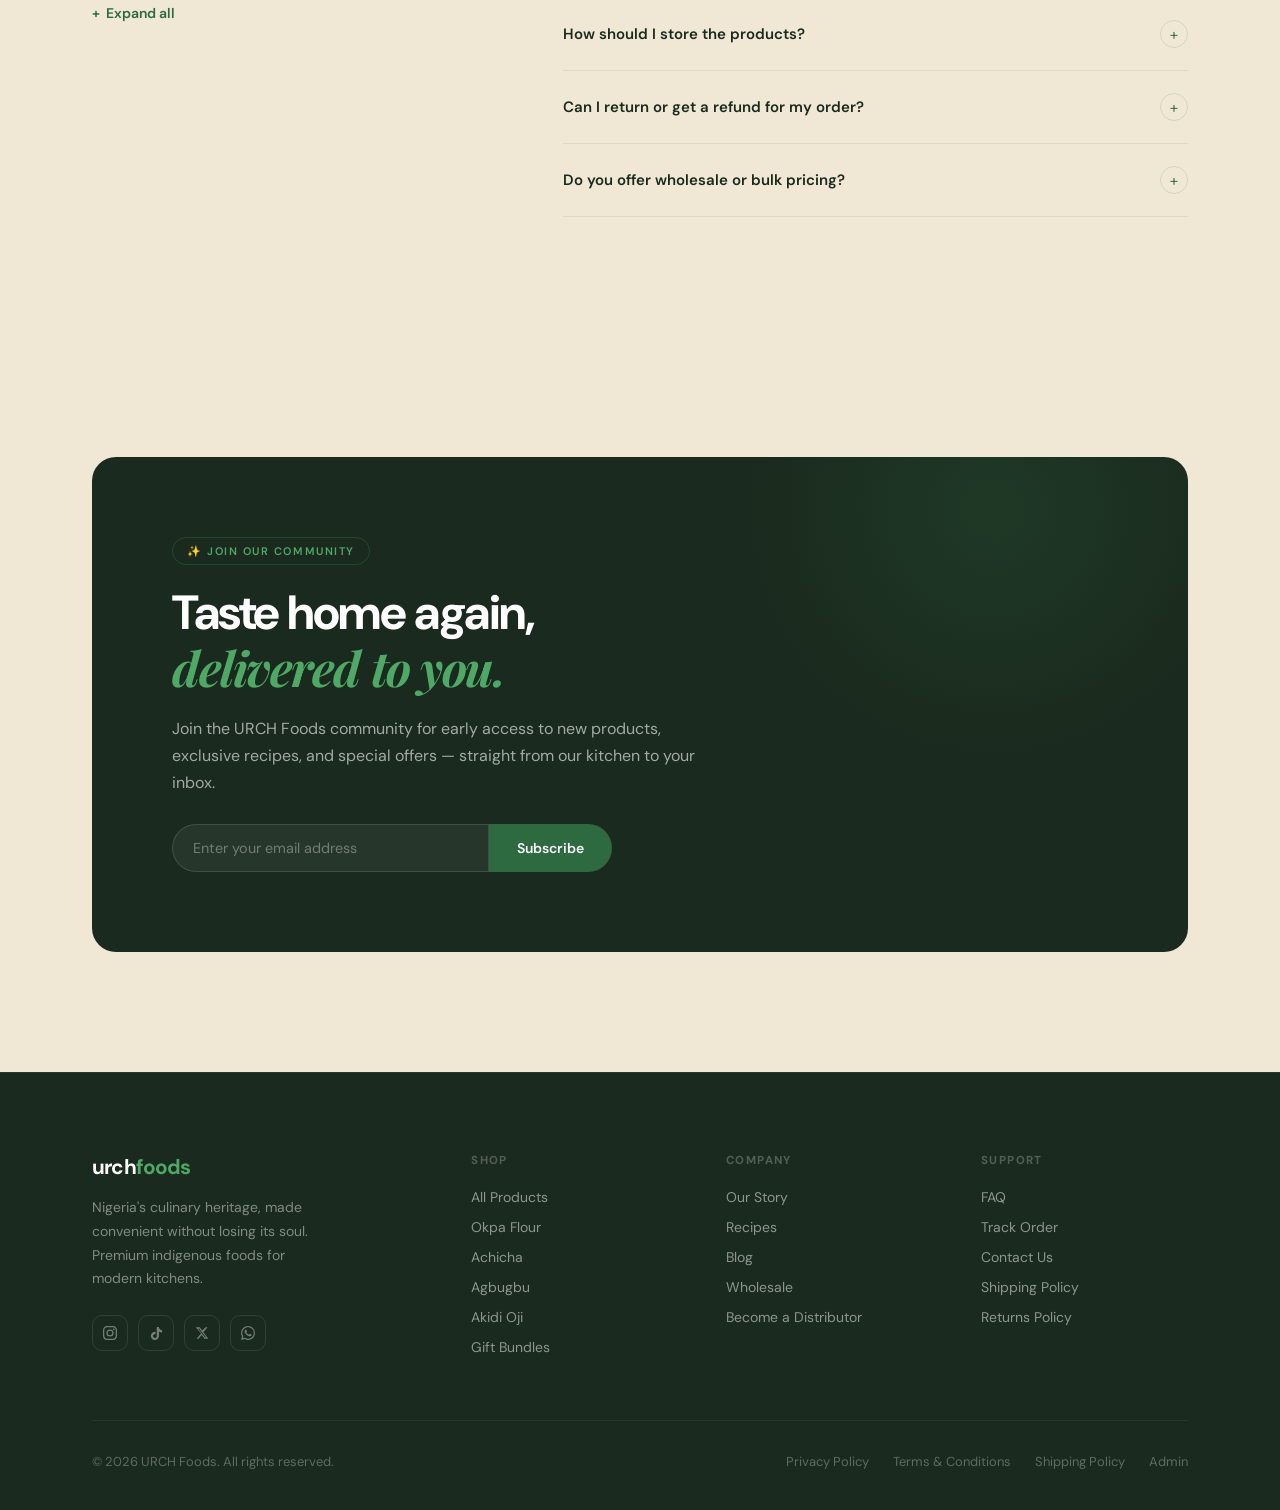
==== commit 046348e3: "Replace favicon with new Favicon.jpg across all pages" ====
--- a/index.html
+++ b/index.html
@@ -3,7 +3,8 @@
 <head>
   <meta charset="UTF-8" />
   <meta name="viewport" content="width=device-width, initial-scale=1.0" />
-  <title>URCH Foods — Authentic Indigenous Nigerian Foods</title>
+  <title>URCH Foods - African Foods</title>
+  <link rel="icon" type="image/jpeg" href="images/favicon.jpg" />
   <meta name="description" content="Premium, hygienically processed indigenous Nigerian foods. Shop Achicha, Agbugbu, Akidi Oji, and Okpa Flour. Made in Nigeria, delivered to your door." />
   <link rel="preconnect" href="https://fonts.googleapis.com" />
   <link rel="preconnect" href="https://fonts.gstatic.com" crossorigin />
